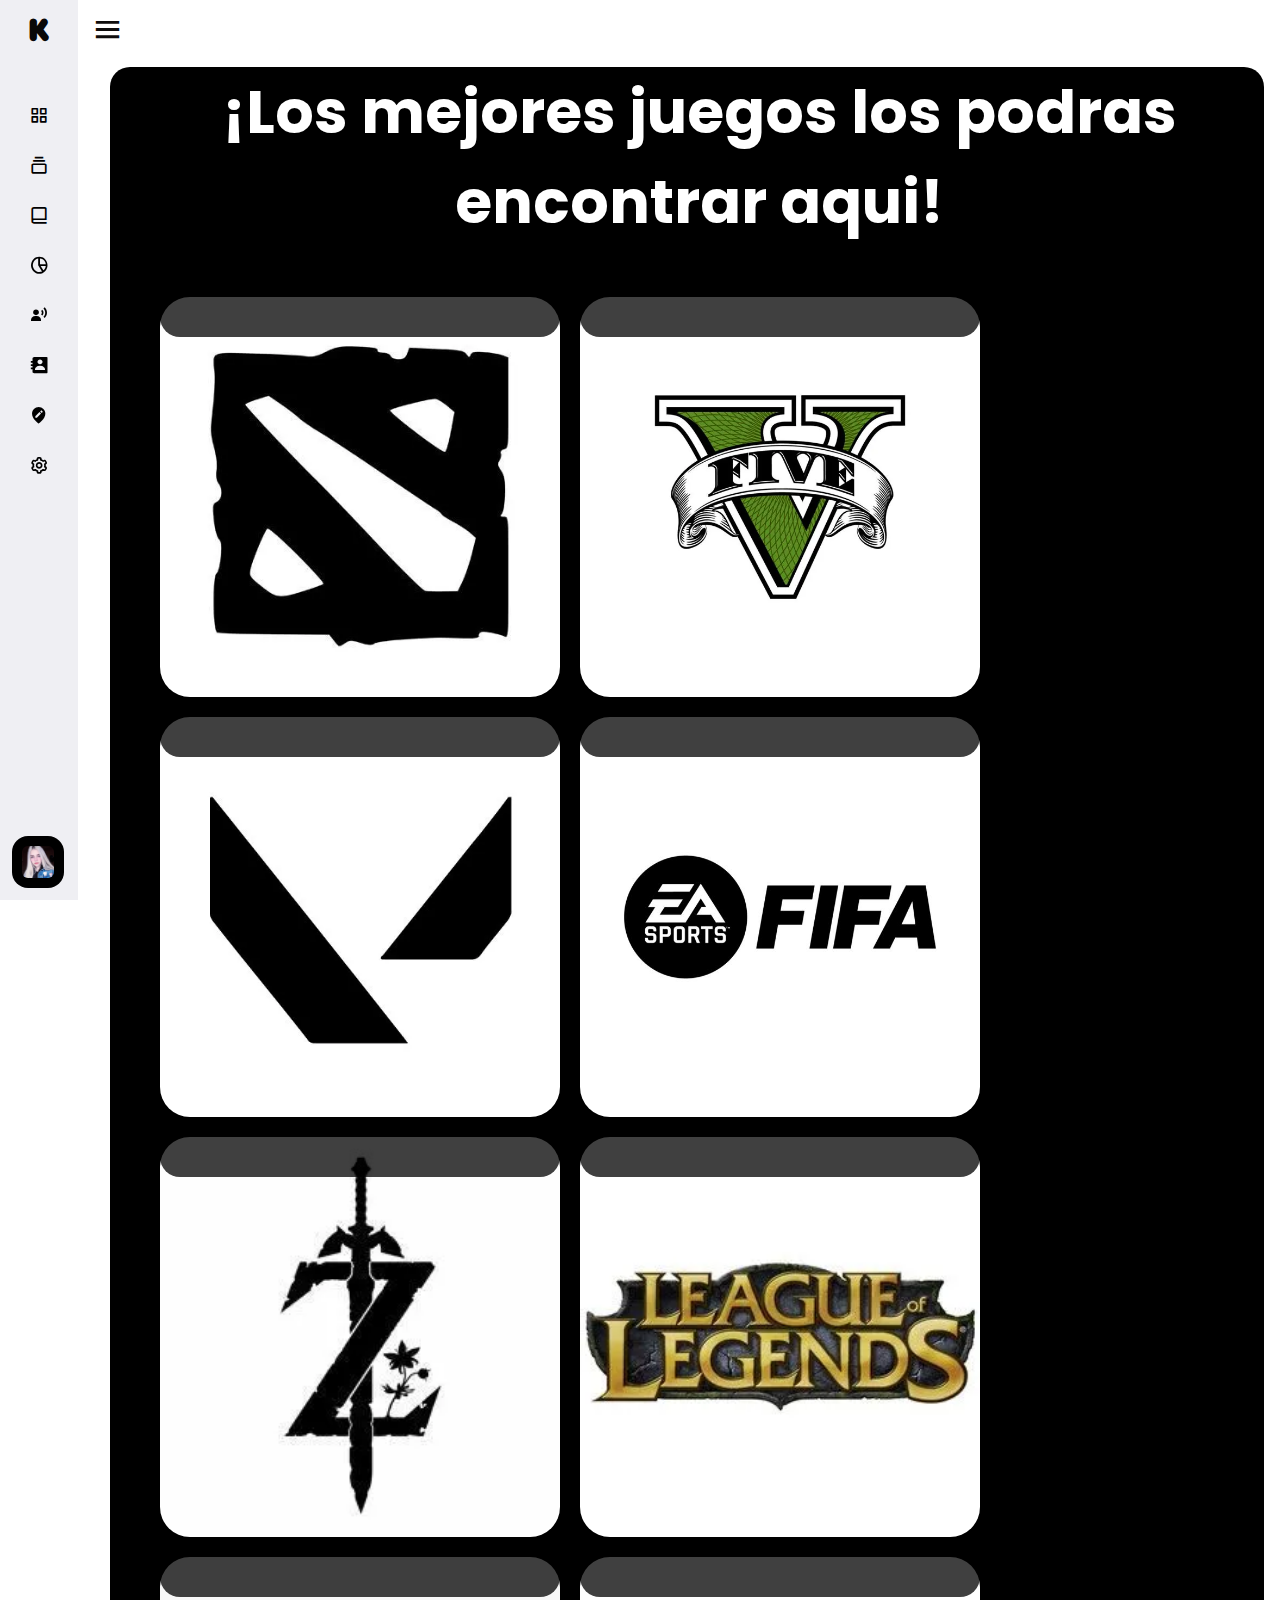
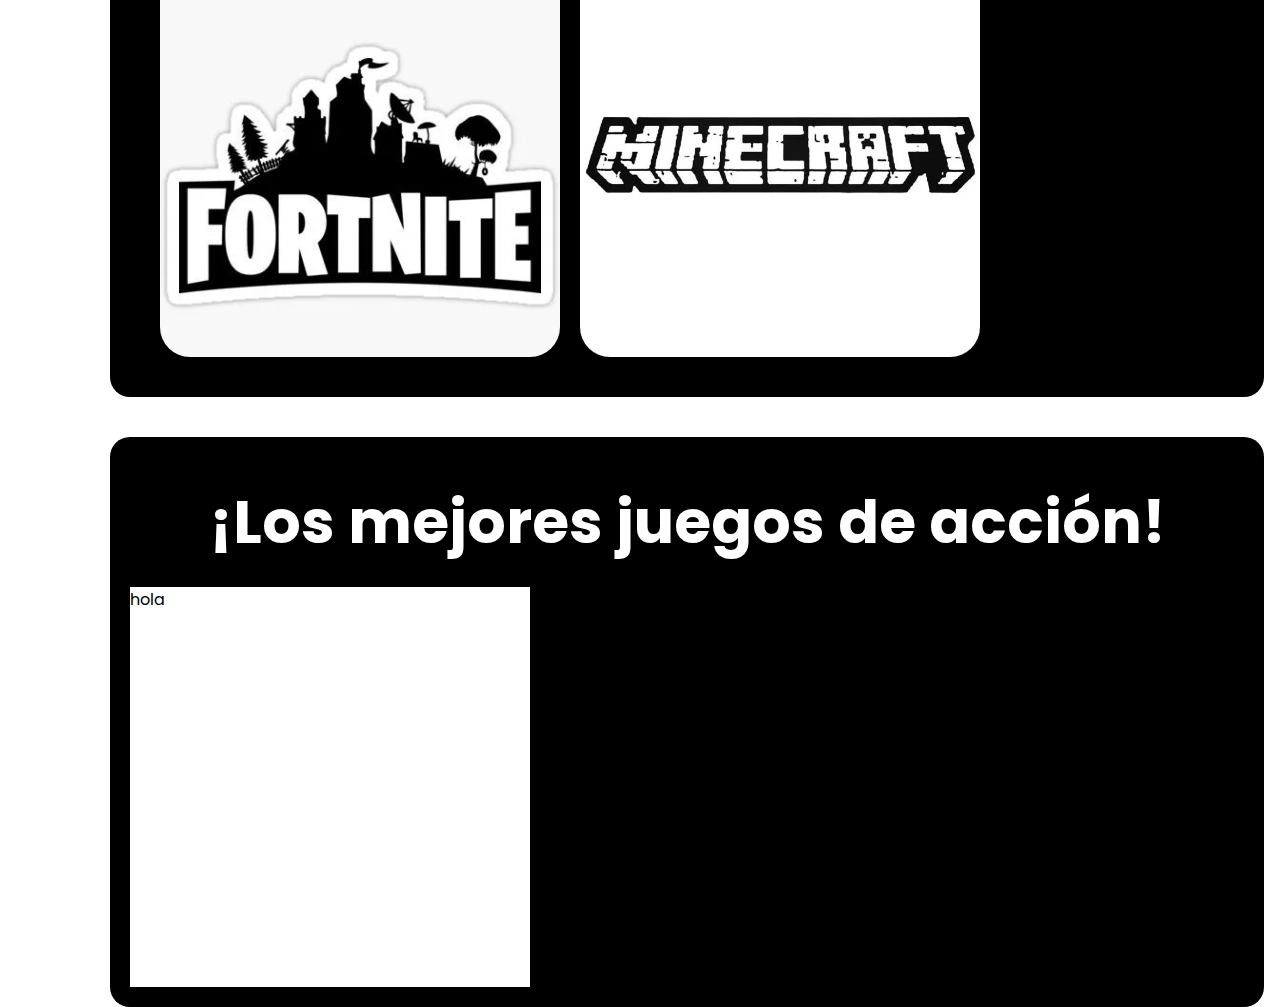
==== Menú y Submenús desplegable de la barra lateral  Kenyo León/index.html @ 96374196 "nose" ====
<html>
  <head>
    <meta charset="UTF-8">
    <title> Menú desplegable de la barra lateral | Kenyo León </title>
    <link rel="stylesheet" href="style.css">
    <!-- Link -->
    <link href='https://unpkg.com/boxicons@2.1.1/css/boxicons.min.css'
    rel='stylesheet'>
   </head>
<body>
  <div class="sidebar close">
    <div class="logo-details">
      <i class='bx bxl-kickstarter bx-tada' style='color:#080808'></i>
      <span class="logo_name"style='color:#080808'>Sistemas</span>
    </div>
    <ul class="nav-links">
      <li>
        <a href="#">
          <i class='bx bx-grid-alt' ></i>
          <span class="link_name">Panel</span>
        </a>
        <ul class="sub-menu blank">
          <li><a class="link_name" href="#">Panel</a></li>
        </ul>
      </li>
      <li>
        <div class="iocn-link">
          <a href="#">
            <i class='bx bx-collection' ></i>
            <span class="link_name">Categoría</span>
          </a>
          <i class='bx bxs-chevron-down arrow' ></i>
        </div>
        <ul class="sub-menu">
          <li><a class="link_name" href="#">Categoría</a></li>
          <li><a href="#">Sub Menú 1</a></li>
        </ul>
      </li>
      <li>
        <div class="iocn-link">
          <a href="#">
            <i class='bx bx-book-alt' ></i>
            <span class="link_name">Productos</span>
          </a>
          <i class='bx bxs-chevron-down arrow' ></i>
        </div>
        <ul class="sub-menu">
          <li><a class="link_name" href="#">Productos</a></li>
          <li><a href="#">Sub Menú 1</a></li>
          <li><a href="#">Sub Menú 2</a></li>
        </ul>
      </li>
      <li>
        <a href="#">
          <i class='bx bx-pie-chart-alt-2' ></i>
          <span class="link_name">Reportes</span>
        </a>
        <ul class="sub-menu blank">
          <li><a class="link_name" href="#">Reportes</a></li>
        </ul>
      </li>
      <li>
        <div class="iocn-link">
          <a href="#">
            <i class='bx bxs-user-voice'></i>
            <span class="link_name">Clientes</span>
          </a>
          <i class='bx bxs-chevron-down arrow' ></i>
        </div>
        <ul class="sub-menu">
          <li><a class="link_name" href="#">Clientes</a></li>
          <li><a href="#">Sub Menú 1</a></li>
          <li><a href="#">Sub Menú 2</a></li>
          <li><a href="#">Sub Menú 3</a></li>
        </ul>
      </li>
      <li>
        <a href="#">
          <i class='bx bxs-contact' ></i>
          <span class="link_name">Contactos</span>
        </a>
        <ul class="sub-menu blank">
          <li><a class="link_name" href="#">Contactos</a></li>
        </ul>
      </li>
      <li>
        <a href="#">
          <i class='bx bxs-edit-location'></i>
          <span class="link_name">Sedes</span>
        </a>
        <ul class="sub-menu blank">
          <li><a class="link_name" href="#">Sedes</a></li>
        </ul>
      </li>
      <li>
        <a href="#">
          <i class='bx bx-cog' ></i>
          <span class="link_name">Configuración</span>
        </a>
        <ul class="sub-menu blank">
          <li><a class="link_name" href="#">Configuración</a></li>
        </ul>
      </li>
      <li>
    <div class="profile-details">
      <div class="profile-content">
        <img src="image/profile.jpg" alt="profileImg">
      </div>
      <div class="name-job">
        <div class="profile_name">Administrador</div>
        <div class="job">Web Desginer</div>
      </div>
      <i class='bx bx-log-out' ></i>
    </div>
  </li>
</ul>
  </div>
  <section class="home-section">
    <div class="home-content">
      <i class='bx bx-menu' ></i>
      <!-- <span class="text">Barra lateral desplegable</span> -->
    </div>
    <div style="height: auto; width: 98%; background-color: #000; margin: 20px; border-radius: 20px;">
      <h2 style="color: white; font-size: 60px; display: flex; justify-content: center;margin: 0px; flex-wrap: wrap; text-align: center; margin-left: 25px;">¡Los mejores juegos los podras encontrar aqui!</h2>

      <section class="cartas">
        <div class="container-cartas">
          <div class="carta" style="margin: 20px;padding: 20px; color: aqua; border-radius: 30px; width: 400px; height: 400px; background-image: url(image/dota\ 2.webp); background-repeat: no-repeat; background-size: cover;">
          </div>
          <div class="texto">
            <h4 style="display: flex; justify-content: center; font-size: 40px; margin-top: 20px;">Dota</h4>
  
            <p style="color: white; font-size: 15px;">es un juego multijugador en línea donde dos equipos compiten para destruir la base del otro. Cada jugador elige un héroe con habilidades únicas, trabajando en equipo para ganar oro, experiencia y objetivos. La estrategia y la coordinación son clave en este juego de alta complejidad, que cuenta con una activa escena profesional a nivel mundial.</p>
  
            <button id="boton-juego" style="display: flex; background-color: blue; padding: 20px; height: 50px; width: 100px; border: none; margin: 50px 0 0 0; color: white; justify-content: center; align-items: center;">ver mas</button>
            
          </div>
        </div>

        <div class="container-cartas">
          <div class="carta" style="margin: 20px;padding: 20px; color: aqua; border-radius: 30px; width: 400px; height: 400px; background-image: url(image/Descargar\ gta\ v\ logo\ transparente\ png.webp); background-repeat: no-repeat; background-size: cover;">
          </div>
          <div class="texto">
            <h4 style="display: flex; justify-content: center; font-size: 40px; margin-top: 20px;">GTA V</h4>
  
            <p style="color: white; font-size: 15px;">videojuego de acción y mundo abierto ambientado en la ficticia ciudad de Los Santos. Los jugadores asumen el papel de tres criminales que colaboran en misiones delictivas. Con una rica historia, un extenso mundo abierto lleno de misiones, vehículos y actividades, el juego ofrece una experiencia inmersiva y variada.</p>
  
            <button id="boton-juego" style="display: flex; background-color: blue; padding: 20px; height: 50px; width: 100px; border: none; margin: 50px 0 0 0; color: white; justify-content: center; align-items: center;">ver mas</button>
            
          </div>
        </div>

        <div class="container-cartas">
          <div class="carta" style="margin: 20px;padding: 20px; color: aqua; border-radius: 30px; width: 400px; height: 400px; background-image: url(image/Valorant\ jogos\ riot\ jogar\ logo\ -\ Ícones\ Social\ media\ e\ Logos.webp); background-repeat: no-repeat; background-size: cover;">
          </div>
          <div class="texto">
            <h4 style="display: flex; justify-content: center; font-size: 40px; margin-top: 20px;">Valorant</h4>
  
            <p style="color: white; font-size: 15px;">juego de disparos táctico en primera persona desarrollado por Riot Games. En él, dos equipos de cinco jugadores compiten en rondas para completar objetivos como plantar o desactivar bombas. Cada jugador elige un agente con habilidades únicas que influyen en el juego. Destacando por su enfoque estratégico, donde la precisión y cooperación son esenciales.</p>
  
            <button id="boton-juego" style="display: flex; background-color: blue; padding: 20px; height: 50px; width: 100px; border: none; margin: 50px 0 0 0; color: white; justify-content: center; align-items: center;">ver mas</button>
            
          </div>
        </div>

        <div class="container-cartas">
          <div class="carta" style="margin: 20px;padding: 20px; color: aqua; border-radius: 30px; width: 400px; height: 400px; background-image: url(image/EA\ SPORTS\ FIFA\ logo\ vector\ in\ _EPS\,\ .SVG\ free\ download\ -\ Brandlogos.net); background-repeat: no-repeat; background-size: cover;">
          </div>
          <div class="texto">
            <h4 style="display: flex; justify-content: center; font-size: 40px; margin-top: 20px;">Fifa</h4>
  
            <p style="color: white; font-size: 15px;">serie de videojuegos de simulación de fútbol desarrollada por EA Sports. Permite a los jugadores experimentar partidos de fútbol realistas, controlando equipos y jugadores de todo el mundo. La franquicia incluye modos de juego que van desde partidas amistosas hasta carreras de gestión de equipos.</p>
  
            <button id="boton-juego" style="display: flex; background-color: blue; padding: 20px; height: 50px; width: 100px; border: none; margin: 50px 0 0 0; color: white; justify-content: center; align-items: center;">ver mas</button>
            
          </div>
        </div>

        <div class="container-cartas">
          <div class="carta" style="margin: 20px;padding: 20px; color: aqua; border-radius: 30px; width: 400px; height: 400px; background-image: url(image/descarga.webp); background-repeat: no-repeat; background-size: cover;">
          </div>
          <div class="texto">
            <h4 style="display: flex; justify-content: center; font-size: 40px; margin-top: 20px;">The Legends Of Zelda</h4>
  
            <p style="color: white; font-size: 15px;"> La serie de videojuegos de aventuras de Nintendo, "The Legend of Zelda", protagonizada por Link, sigue sus misiones para rescatar a la Princesa Zelda y derrotar a Ganon. Se centra en la exploración de mundos fantásticos, resolución de acertijos y obtención de poderes mágicos en mazmorras. Destaca por narrativas envolventes.</p>
  
            <button id="boton-juego" style="display: flex; background-color: blue; padding: 20px; height: 50px; width: 100px; border: none; margin: 3px 0 0 0; color: white; justify-content: center; align-items: center;">ver mas</button>
            
          </div>
        </div>
        <div class="container-cartas">
          <div class="carta" style="margin: 20px;padding: 20px; color: aqua; border-radius: 30px; width: 400px; height: 400px; background-image: url(image/League\ of\ Legends\ Logo\ [LoL\ _\ 04]\ -\ PNG\ Logo\ Vector\ Downloads\ \(SVG\,\ EPS\).webp); background-repeat: no-repeat; background-size: cover;">
          </div>
          <div class="texto">
            <h4 style="display: flex; justify-content: center; font-size: 40px; margin-top: 20px;">League OF Legends</h4>
  
            <p style="color: white; font-size: 15px;">  MOBA donde dos equipos de cinco jugadores compiten para destruir el nexo enemigo. Cada jugador selecciona un campeón con habilidades únicas, colaborando para alcanzar objetivos estratégicos. Destacando por su enfoque estratégico, diversidad de campeones y comunidad activa.</p>
  
            <button id="boton-juego" style="display: flex; background-color: blue; padding: 20px; height: 50px; width: 100px; border: none; margin: 20px 0 0 0; color: white; justify-content: center; align-items: center;">ver mas</button>
            
          </div>
        </div>
        <div class="container-cartas">
          <div class="carta" style="margin: 20px;padding: 20px; color: aqua; border-radius: 30px; width: 400px; height: 400px; background-image: url(image/_stickers\ Gifts\ &\ Merchandise\ for\ Sale.webp); background-repeat: no-repeat; background-size: cover;">
          </div>
          <div class="texto">
            <h4 style="display: flex; justify-content: center; font-size: 40px; margin-top: 20px;">Fornite</h4>
  
            <p style="color: white; font-size: 15px;">juego en línea conocido por su modo "Battle Royale", donde 100 jugadores compiten para ser el último en pie en un mapa que se reduce con el tiempo. Los jugadores recolectan recursos, construyen estructuras y participan en combates intensos. Además del "Battle Royale", el juego ofrece otros modos y una estética única. Destaca por eventos en vivo, colaboraciones con celebridades y su popularidad intergeneracional.</p>
  
            <button id="boton-juego" style="display: flex; background-color: blue; padding: 20px; height: 50px; width: 100px; border: none; margin: 15px 0 0 0; color: white; justify-content: center; align-items: center;">ver mas</button>
            
          </div>
        </div>
        <div class="container-cartas">
          <div class="carta" style="margin: 20px;padding: 20px; color: aqua; border-radius: 30px; width: 400px; height: 400px; background-image: url(image/Mercari_\ Your\ Marketplace.webp); background-repeat: no-repeat; background-size: cover;">
          </div>
          <div class="texto">
            <h4 style="display: flex; justify-content: center; font-size: 40px; margin-top: 20px;">Minecraft</h4>
  
            <p style="color: white; font-size: 15px;">juego de construcción y exploración en un mundo pixelado, donde los jugadores recolectan recursos y construyen estructuras usando bloques. Ofrece libertad creativa y ha ganado popularidad mundial.</p>
  
            <button id="boton-juego" style="display: flex; background-color: blue; padding: 20px; height: 50px; width: 100px; border: none; margin: 50px 0 0 0; color: white; justify-content: center; align-items: center;">ver mas</button>
            
          </div>
        </div>
      </section>

    </div>
    <div class="categoria-juegos" style="height: auto; width: 98%; background-color: #000; margin: 20px; border-radius: 20px; padding: 20px;">
      <h2 style="color: white; font-size: 60px; display: flex; justify-content: center;margin: 20px; flex-wrap: wrap;">¡Los mejores juegos de acción!</h2> 
      <div class="accion" style="width: 400px; height: 400px; background-color: white;">
        <p>hola</p>
      </div>
    </div>
  </section>  
  <script src="script.js"></script>
</body>
</html>
---- Menú y Submenús desplegable de la barra lateral  Kenyo León/style.css ----
@import url('https://fonts.googleapis.com/css2?family=Poppins:ital,wght@0,100;0,200;0,300;0,400;0,500;0,600;0,700;0,800;0,900;1,100;1,200;1,300;1,400;1,500;1,600;1,700;1,800;1,900&display=swap');

*{
  margin: 0;
  padding: 0;
  box-sizing: border-box;
  font-family: 'Poppins', sans-serif;
}

/* body{
  overflow: hidden;
} */

.sidebar{
  position: fixed;
  top: 0;
  left: 0;
  height: 100%;
  width: 260px;
  background: #efeff3;
  z-index: 100;
  transition: all 0.5s ease;
}

.sidebar.close{
  width: 78px;
}

.sidebar .logo-details{
  height: 60px;
  width: 100%;
  display: flex;
  align-items: center;
}

.sidebar .logo-details i{
  font-size: 30px;
  color: #fff;
  height: 50px;
  min-width: 78px;
  text-align: center;
  line-height: 50px;
}

.sidebar .logo-details .logo_name{
  font-size: 22px;
  color: #f1eded;
  font-weight: 600;
  transition: 0.3s ease;
  transition-delay: 0.1s;
}

.sidebar.close .logo-details .logo_name{
  transition-delay: 0s;
  opacity: 0;
  pointer-events: none;
}

.sidebar .nav-links{
  height: 100%;
  padding: 30px 0 150px 0;
  overflow: auto;
}

.sidebar.close .nav-links{
  overflow: visible;
}

.sidebar .nav-links::-webkit-scrollbar{
  display: none;
}

.sidebar .nav-links li{
  position: relative;
  list-style: none;
  transition: all 0.4s ease;
}

.sidebar .nav-links li:hover{
  background: #a5a1a1;
}

.sidebar .nav-links li .iocn-link{
  display: flex;
  align-items: center;
  justify-content: space-between;
}

.sidebar.close .nav-links li .iocn-link{
  display: block
}

.sidebar .nav-links li i{
  height: 50px;
  min-width: 78px;
  text-align: center;
  line-height: 50px;
  color: #000000;
  font-size: 20px;
  cursor: pointer;
  transition: all 0.3s ease;
}

.sidebar .nav-links li.showMenu i.arrow{
  transform: rotate(-180deg);
}

.sidebar.close .nav-links i.arrow{
  display: none;
}

.sidebar .nav-links li a{
  display: flex;
  align-items: center;
  text-decoration: none;
}

.sidebar .nav-links li a .link_name{
  font-size: 18px;
  font-weight: 400;
  color: #000000;
  transition: all 0.4s ease;
}

.sidebar.close .nav-links li a .link_name{
  opacity: 0;
  pointer-events: none;
}

.sidebar .nav-links li .sub-menu{
  padding: 6px 6px 14px 80px;
  margin-top: -10px;
  background: #a5a1a1;
  display: none;
}

.sidebar .nav-links li.showMenu .sub-menu{
  display: block;
}

.sidebar .nav-links li .sub-menu a{
  color: #ffffff;
  font-size: 16px;
  padding: 6px 0;
  white-space: nowrap;
  transition: all 0.2s ease;
}

.sidebar .nav-links li .sub-menu a:hover{
  opacity: 8;
  color: rgb(0, 0, 0);
}

.sidebar.close .nav-links li .sub-menu{
  position: absolute;
  left: 100%;
  top: -10px;
  margin-top: 0;
  padding: 10px 20px;
  border-radius: 0 6px 6px 0;
  opacity: 0;
  display: block;
  pointer-events: none;
  transition: 0s;
}

.sidebar.close .nav-links li:hover .sub-menu{
  top: 0;
  opacity: 1;
  pointer-events: auto;
  transition: all 0.4s ease;
}

.sidebar .nav-links li .sub-menu .link_name{
  display: none;
}

.sidebar.close .nav-links li .sub-menu .link_name{
  font-size: 18px;
  opacity: 1;
  display: block;
}

.sidebar .nav-links li .sub-menu.blank{
  opacity: 1;
  pointer-events: auto;
  padding: 3px 20px 6px 16px;
  opacity: 0;
  pointer-events: none;
}

.sidebar .nav-links li:hover .sub-menu.blank{
  top: 50%;
  transform: translateY(-50%);
}

.sidebar .profile-details{
  position: fixed;
  bottom: 0;
  width: 260px;
  display: flex;
  align-items: center;
  justify-content: space-between;
  background: #020202;
  padding: 12px 0;
  transition: all 0.5s ease;
}

.sidebar.close .profile-details{
  background: none;
}

.sidebar.close .profile-details{
  width: 78px;
}

.sidebar .profile-details .profile-content{
  display: flex;
  align-items: center;
}

.sidebar .profile-details img{
  height: 52px;
  width: 52px;
  object-fit: cover;
  border-radius: 16px;
  margin: 0 14px 0 12px;
  background: #000000;
  transition: all 0.5s ease;
}

.sidebar.close .profile-details img{
  padding: 10px;
}

.sidebar .profile-details .profile_name,
.sidebar .profile-details .job{
  color: #faf8f8;
  font-size: 18px;
  font-weight: 500;
  white-space: nowrap;
}

.sidebar.close .profile-details i,
.sidebar.close .profile-details .profile_name,
.sidebar.close .profile-details .job{
  display: none;
}

.sidebar .profile-details .job{
  font-size: 12px;
}

.home-section{
  position: relative;
  background: #fff;
  height: 100%;
  left: 260px;
  width: calc(100% - 260px);
  transition: all 0.5s ease;
  padding: 12px;
  display: flex;
  flex-direction: column;
}

.sidebar.close ~ .home-section{
  left: 78px;
  width: calc(100% - 78px);
}

.home-content{
  display: flex;
  align-items: center;
  flex-wrap: wrap;
}

.home-section .home-content .bx-menu,
.home-section .home-content .text{
  color: #0e0d0d;
  font-size: 35px;
}

.home-section .home-content .bx-menu{
  cursor: pointer;
  margin-right: 10px;
}

.home-section .home-content .text{
  font-size: 26px;
  font-weight: 600;
}

.cartas{
  display: flex;
  flex-wrap: wrap;
  padding: 20px;
  padding-bottom: 50px;
}

.container-cartas{
  width: 400px;
  height: 400px;
  position: relative;
  margin: 10px;
}

.carta{
  display: block;
  width: 400px;
  height: 400px;
}

.texto{
  position: absolute;
  bottom: 0;
  left: 0;
  right: 0;
  top: 0;
  background-color: rgb(0, 0, 0, 0.75);
  overflow: hidden;
  width: 100%;
  height: 0;
  transition: .5s ease;
  margin: 0 0 0  20px;
  color: aqua; 
  border-radius: 30px;
  padding: 20px;
  margin: 20px;
}

.texto p{
  font-size: 10px;
}

.container-cartas:hover .texto{
  height: 100%;
}

.carta:hover .texto{
  filter: blur(2px);
  opacity: 1;
}


@media screen and (max-width: 400px){
  .sidebar{
    width: 240px;
  }
  .sidebar.close{
    width: 78px;
  }
  .sidebar .profile-details{
    width: 240px;
  }
  .sidebar.close .profile-details{
    background: none;
  }
  .sidebar.close .profile-details{
    width: 78px;
  }
  .home-section{
    left: 240px;
    width: calc(100% - 240px);
  }
  .sidebar.close ~ .home-section{
    left: 78px;
    width: calc(100% - 78px);
  }
}
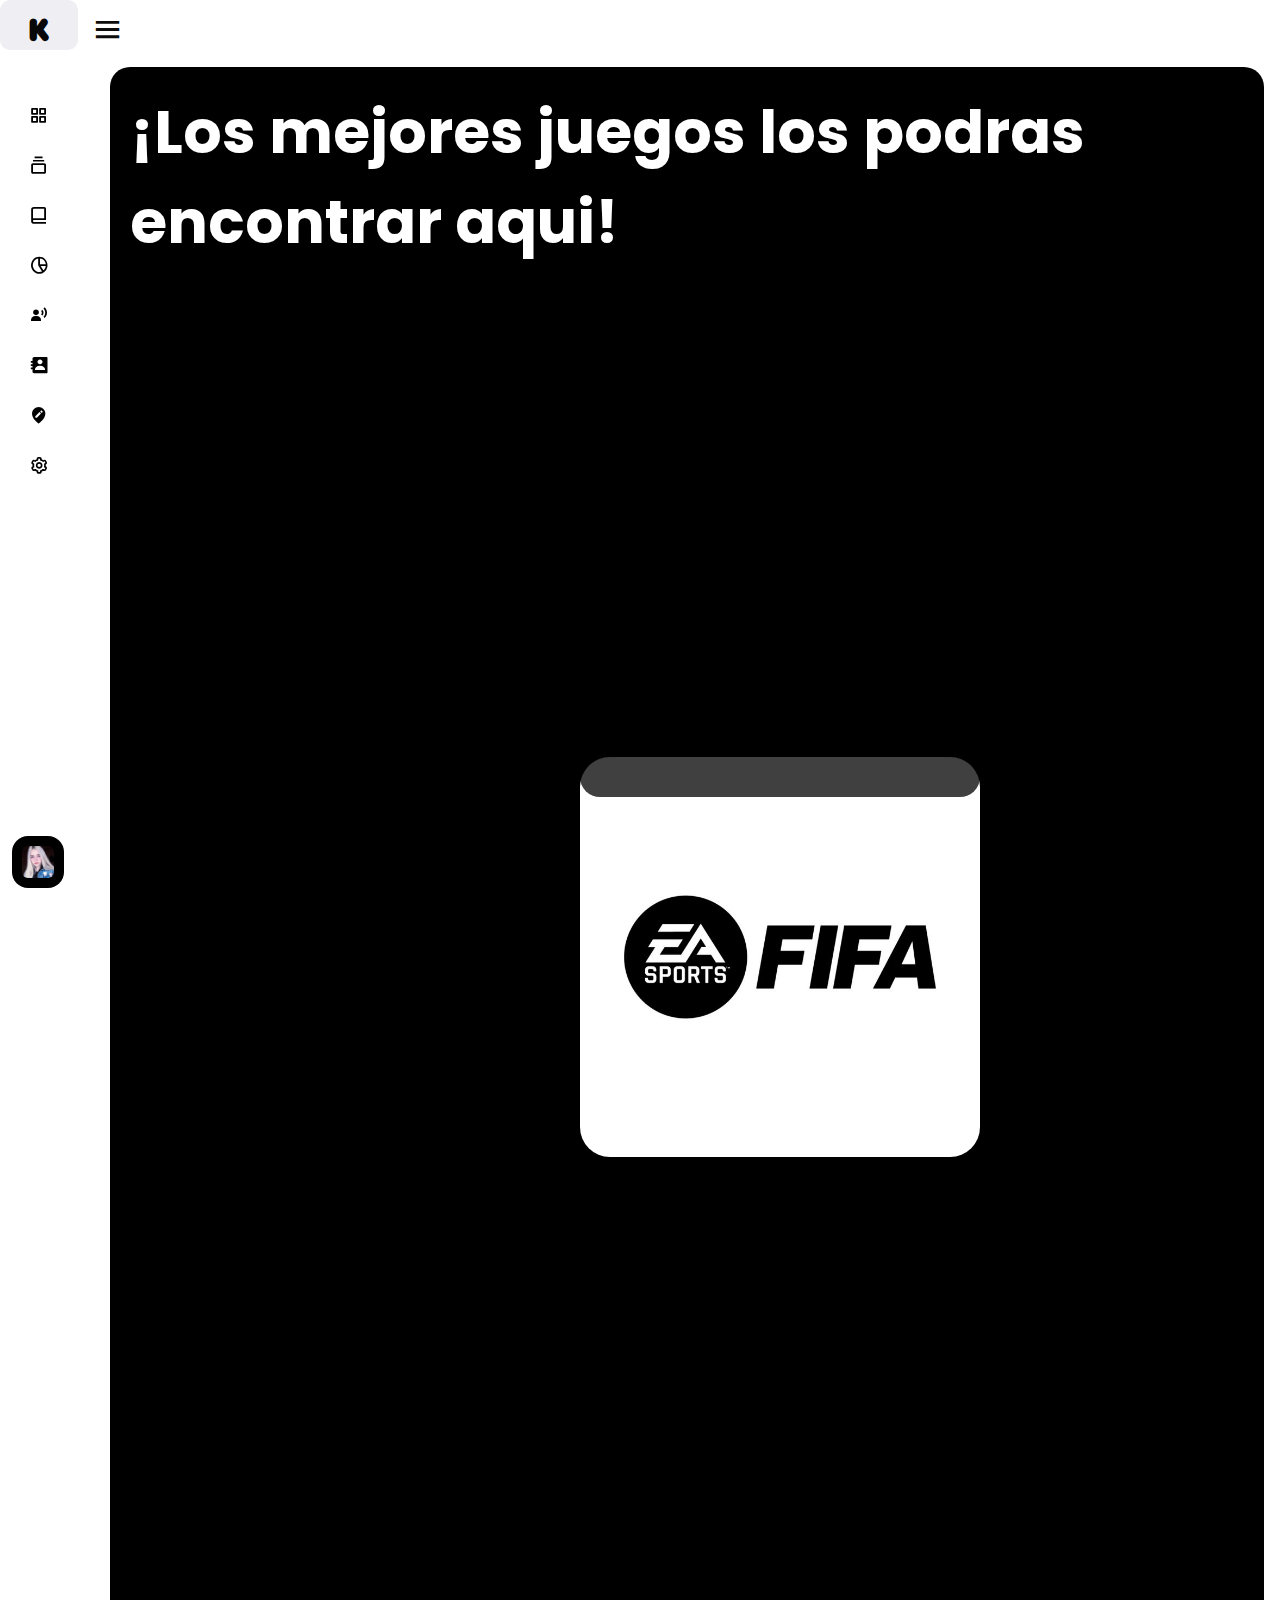
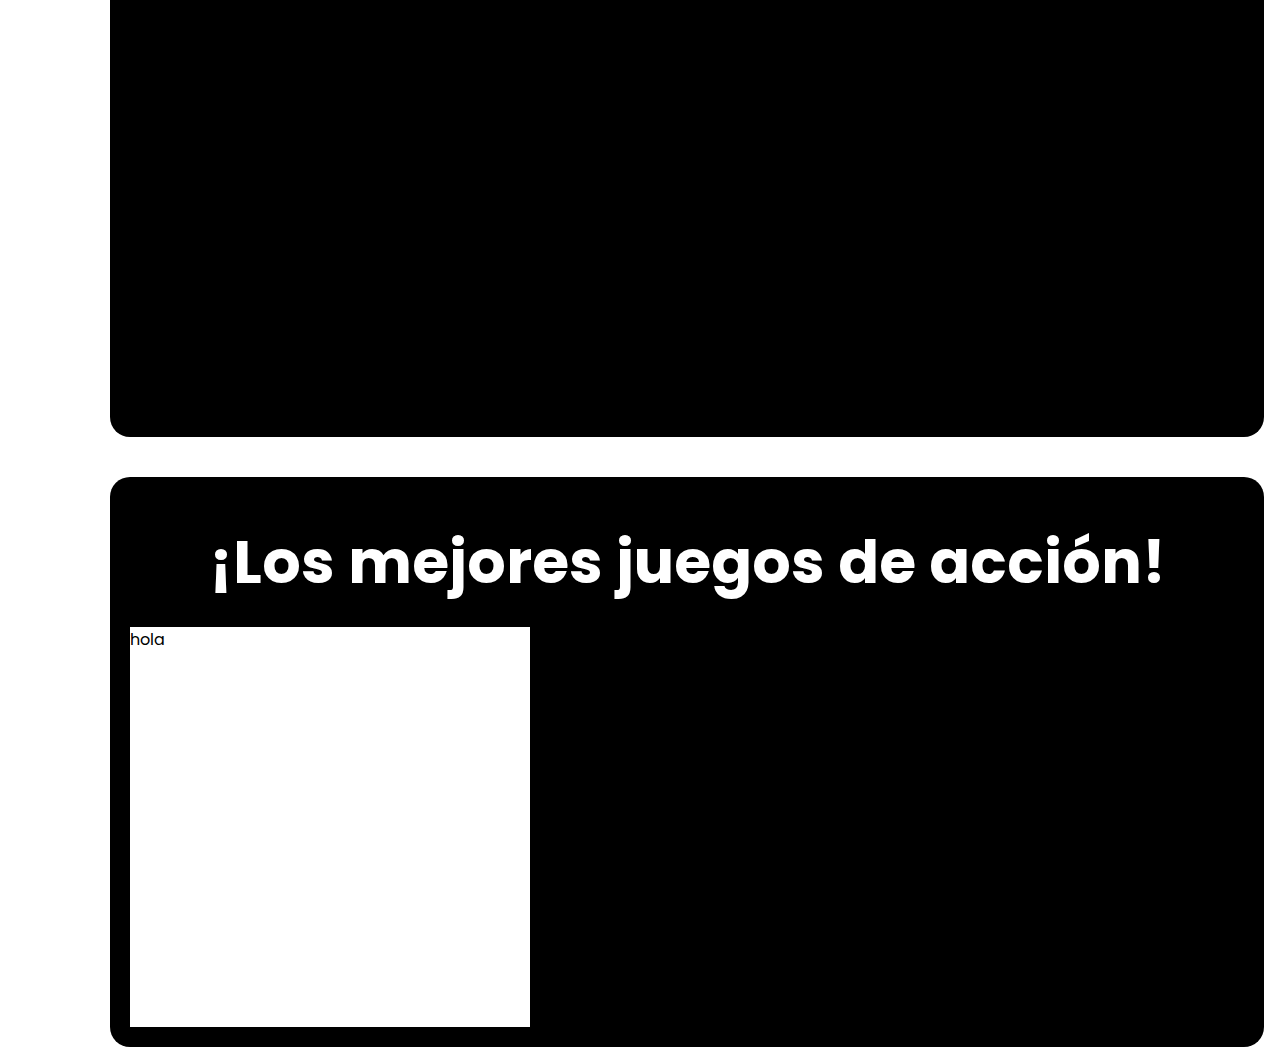
==== commit 0c4d840b: "vea" ====
--- a/Menú y Submenús desplegable de la barra lateral  Kenyo León/index.html
+++ b/Menú y Submenús desplegable de la barra lateral  Kenyo León/index.html
@@ -1,7 +1,7 @@
 <html>
   <head>
     <meta charset="UTF-8">
-    <title> Menú desplegable de la barra lateral | Kenyo León </title>
+    <title> GameLand</title>
     <link rel="stylesheet" href="style.css">
     <!-- Link -->
     <link href='https://unpkg.com/boxicons@2.1.1/css/boxicons.min.css'
@@ -121,107 +121,292 @@
       <!-- <span class="text">Barra lateral desplegable</span> -->
     </div>
     <div style="height: auto; width: 98%; background-color: #000; margin: 20px; border-radius: 20px;">
-      <h2 style="color: white; font-size: 60px; display: flex; justify-content: center;margin: 0px; flex-wrap: wrap; text-align: center; margin-left: 25px;">¡Los mejores juegos los podras encontrar aqui!</h2>
+      <h2 style="color: white; font-size: 60px; display: flex; justify-content: center;margin: 20px; flex-wrap: wrap;">¡Los mejores juegos los podras encontrar aqui!</h2>
+
 
       <section class="cartas">
         <div class="container-cartas">
-          <div class="carta" style="margin: 20px;padding: 20px; color: aqua; border-radius: 30px; width: 400px; height: 400px; background-image: url(image/dota\ 2.webp); background-repeat: no-repeat; background-size: cover;">
+          <div class="carta" style="margin: 20px;padding: 20px; color: aqua; border-radius: 30px; width: 400px; height: 400px; background-image: url(../dota\ 2.jpeg); background-repeat: no-repeat; background-size: cover;">
           </div>
           <div class="texto">
             <h4 style="display: flex; justify-content: center; font-size: 40px; margin-top: 20px;">Dota</h4>
   
             <p style="color: white; font-size: 15px;">es un juego multijugador en línea donde dos equipos compiten para destruir la base del otro. Cada jugador elige un héroe con habilidades únicas, trabajando en equipo para ganar oro, experiencia y objetivos. La estrategia y la coordinación son clave en este juego de alta complejidad, que cuenta con una activa escena profesional a nivel mundial.</p>
   
-            <button id="boton-juego" style="display: flex; background-color: blue; padding: 20px; height: 50px; width: 100px; border: none; margin: 50px 0 0 0; color: white; justify-content: center; align-items: center;">ver mas</button>
-            
-          </div>
-        </div>
-
-        <div class="container-cartas">
-          <div class="carta" style="margin: 20px;padding: 20px; color: aqua; border-radius: 30px; width: 400px; height: 400px; background-image: url(image/Descargar\ gta\ v\ logo\ transparente\ png.webp); background-repeat: no-repeat; background-size: cover;">
+            <button id="boton-juego" style="display: flex; background-color: #5F6F52; padding: 20px; height: 50px; width: 100px; border: none; margin: 50px 0 0 0; color: white; justify-content: center; align-items: center;">ver mas</button>
+
+            
+          </div>
+        </div>
+
+        <div class="container-cartas">
+          <div class="carta" style="margin: 20px;padding: 20px; color: aqua; border-radius: 30px; width: 400px; height: 400px; background-image: url(../Descargar\ gta\ v\ logo\ transparente\ png.jpeg); background-repeat: no-repeat; background-size: cover;">
           </div>
           <div class="texto">
             <h4 style="display: flex; justify-content: center; font-size: 40px; margin-top: 20px;">GTA V</h4>
   
             <p style="color: white; font-size: 15px;">videojuego de acción y mundo abierto ambientado en la ficticia ciudad de Los Santos. Los jugadores asumen el papel de tres criminales que colaboran en misiones delictivas. Con una rica historia, un extenso mundo abierto lleno de misiones, vehículos y actividades, el juego ofrece una experiencia inmersiva y variada.</p>
   
-            <button id="boton-juego" style="display: flex; background-color: blue; padding: 20px; height: 50px; width: 100px; border: none; margin: 50px 0 0 0; color: white; justify-content: center; align-items: center;">ver mas</button>
-            
-          </div>
-        </div>
-
-        <div class="container-cartas">
-          <div class="carta" style="margin: 20px;padding: 20px; color: aqua; border-radius: 30px; width: 400px; height: 400px; background-image: url(image/Valorant\ jogos\ riot\ jogar\ logo\ -\ Ícones\ Social\ media\ e\ Logos.webp); background-repeat: no-repeat; background-size: cover;">
+            <button id="boton-juego2" style="display: flex; background-color: 5F6F52; padding: 20px; height: 50px; width: 100px; border: none; margin: 50px 0 0 0; color: white; justify-content: center; align-items: center;">ver mas</button>
+            
+          </div>
+        </div>
+
+        <div class="container-cartas">
+          <div class="carta" style="margin: 20px;padding: 20px; color: aqua; border-radius: 30px; width: 400px; height: 400px; background-image: url(../Valorant\ jogos\ riot\ jogar\ logo\ -\ Ícones\ Social\ media\ e\ Logos.jpeg); background-repeat: no-repeat; background-size: cover;">
           </div>
           <div class="texto">
             <h4 style="display: flex; justify-content: center; font-size: 40px; margin-top: 20px;">Valorant</h4>
   
             <p style="color: white; font-size: 15px;">juego de disparos táctico en primera persona desarrollado por Riot Games. En él, dos equipos de cinco jugadores compiten en rondas para completar objetivos como plantar o desactivar bombas. Cada jugador elige un agente con habilidades únicas que influyen en el juego. Destacando por su enfoque estratégico, donde la precisión y cooperación son esenciales.</p>
   
-            <button id="boton-juego" style="display: flex; background-color: blue; padding: 20px; height: 50px; width: 100px; border: none; margin: 50px 0 0 0; color: white; justify-content: center; align-items: center;">ver mas</button>
-            
-          </div>
-        </div>
-
-        <div class="container-cartas">
-          <div class="carta" style="margin: 20px;padding: 20px; color: aqua; border-radius: 30px; width: 400px; height: 400px; background-image: url(image/EA\ SPORTS\ FIFA\ logo\ vector\ in\ _EPS\,\ .SVG\ free\ download\ -\ Brandlogos.net); background-repeat: no-repeat; background-size: cover;">
+            <button id="boton-juego3" style="display: flex; background-color: #5F6F52; padding: 20px; height: 50px; width: 100px; border: none; margin: 50px 0 0 0; color: white; justify-content: center; align-items: center;">ver mas</button>
+            
+          </div>
+        </div>
+
+        <div class="container-cartas">
+          <div class="carta" style="margin: 20px;padding: 20px; color: aqua; border-radius: 30px; width: 400px; height: 400px; background-image: url(../EA\ SPORTS\ FIFA\ logo\ vector\ in\ _EPS\,\ .SVG\ free\ download\ -\ Brandlogos.net); background-repeat: no-repeat; background-size: cover;">
           </div>
           <div class="texto">
             <h4 style="display: flex; justify-content: center; font-size: 40px; margin-top: 20px;">Fifa</h4>
   
             <p style="color: white; font-size: 15px;">serie de videojuegos de simulación de fútbol desarrollada por EA Sports. Permite a los jugadores experimentar partidos de fútbol realistas, controlando equipos y jugadores de todo el mundo. La franquicia incluye modos de juego que van desde partidas amistosas hasta carreras de gestión de equipos.</p>
   
-            <button id="boton-juego" style="display: flex; background-color: blue; padding: 20px; height: 50px; width: 100px; border: none; margin: 50px 0 0 0; color: white; justify-content: center; align-items: center;">ver mas</button>
-            
-          </div>
-        </div>
-
-        <div class="container-cartas">
-          <div class="carta" style="margin: 20px;padding: 20px; color: aqua; border-radius: 30px; width: 400px; height: 400px; background-image: url(image/descarga.webp); background-repeat: no-repeat; background-size: cover;">
+            <button id="boton-juego4" style="display: flex; background-color: #5F6F52; padding: 20px; height: 50px; width: 100px; border: none; margin: 50px 0 0 0; color: white; justify-content: center; align-items: center;">ver mas</button>
+            
+          </div>
+        </div>
+
+        <div class="container-cartas">
+          <div class="carta" style="margin: 20px;padding: 20px; color: aqua; border-radius: 30px; width: 400px; height: 400px; background-image: url(../descarga.jpeg); background-repeat: no-repeat; background-size: cover;">
           </div>
           <div class="texto">
             <h4 style="display: flex; justify-content: center; font-size: 40px; margin-top: 20px;">The Legends Of Zelda</h4>
   
             <p style="color: white; font-size: 15px;"> La serie de videojuegos de aventuras de Nintendo, "The Legend of Zelda", protagonizada por Link, sigue sus misiones para rescatar a la Princesa Zelda y derrotar a Ganon. Se centra en la exploración de mundos fantásticos, resolución de acertijos y obtención de poderes mágicos en mazmorras. Destaca por narrativas envolventes.</p>
   
-            <button id="boton-juego" style="display: flex; background-color: blue; padding: 20px; height: 50px; width: 100px; border: none; margin: 3px 0 0 0; color: white; justify-content: center; align-items: center;">ver mas</button>
-            
-          </div>
-        </div>
-        <div class="container-cartas">
-          <div class="carta" style="margin: 20px;padding: 20px; color: aqua; border-radius: 30px; width: 400px; height: 400px; background-image: url(image/League\ of\ Legends\ Logo\ [LoL\ _\ 04]\ -\ PNG\ Logo\ Vector\ Downloads\ \(SVG\,\ EPS\).webp); background-repeat: no-repeat; background-size: cover;">
+            <button id="boton-juego5" style="display: flex; background-color: #5F6F52; padding: 20px; height: 50px; width: 100px; border: none; margin: 3px 0 0 0; color: white; justify-content: center; align-items: center;">ver mas</button>
+            
+          </div>
+        </div>
+
+        <div class="container-cartas">
+          <div class="carta" style="margin: 20px;padding: 20px; color: aqua; border-radius: 30px; width: 400px; height: 400px; background-image: url(../League\ of\ Legends\ Logo\ [LoL\ _\ 04]\ -\ PNG\ Logo\ Vector\ Downloads\ \(SVG\,\ EPS\).jpeg); background-repeat: no-repeat; background-size: cover;">
           </div>
           <div class="texto">
             <h4 style="display: flex; justify-content: center; font-size: 40px; margin-top: 20px;">League OF Legends</h4>
   
             <p style="color: white; font-size: 15px;">  MOBA donde dos equipos de cinco jugadores compiten para destruir el nexo enemigo. Cada jugador selecciona un campeón con habilidades únicas, colaborando para alcanzar objetivos estratégicos. Destacando por su enfoque estratégico, diversidad de campeones y comunidad activa.</p>
   
-            <button id="boton-juego" style="display: flex; background-color: blue; padding: 20px; height: 50px; width: 100px; border: none; margin: 20px 0 0 0; color: white; justify-content: center; align-items: center;">ver mas</button>
-            
-          </div>
-        </div>
-        <div class="container-cartas">
-          <div class="carta" style="margin: 20px;padding: 20px; color: aqua; border-radius: 30px; width: 400px; height: 400px; background-image: url(image/_stickers\ Gifts\ &\ Merchandise\ for\ Sale.webp); background-repeat: no-repeat; background-size: cover;">
+            <button id="boton-juego6" style="display: flex; background-color: #5F6F52; padding: 20px; height: 50px; width: 100px; border: none; margin: 20px 0 0 0; color: white; justify-content: center; align-items: center;">ver mas</button>
+            
+          </div>
+        </div>
+        <div class="container-cartas">
+          <div class="carta" style="margin: 20px;padding: 20px; color: aqua; border-radius: 30px; width: 400px; height: 400px; background-image: url(../_stickers\ Gifts\ &\ Merchandise\ for\ Sale.jpeg); background-repeat: no-repeat; background-size: cover;">
           </div>
           <div class="texto">
             <h4 style="display: flex; justify-content: center; font-size: 40px; margin-top: 20px;">Fornite</h4>
   
             <p style="color: white; font-size: 15px;">juego en línea conocido por su modo "Battle Royale", donde 100 jugadores compiten para ser el último en pie en un mapa que se reduce con el tiempo. Los jugadores recolectan recursos, construyen estructuras y participan en combates intensos. Además del "Battle Royale", el juego ofrece otros modos y una estética única. Destaca por eventos en vivo, colaboraciones con celebridades y su popularidad intergeneracional.</p>
   
-            <button id="boton-juego" style="display: flex; background-color: blue; padding: 20px; height: 50px; width: 100px; border: none; margin: 15px 0 0 0; color: white; justify-content: center; align-items: center;">ver mas</button>
-            
-          </div>
-        </div>
-        <div class="container-cartas">
-          <div class="carta" style="margin: 20px;padding: 20px; color: aqua; border-radius: 30px; width: 400px; height: 400px; background-image: url(image/Mercari_\ Your\ Marketplace.webp); background-repeat: no-repeat; background-size: cover;">
+            <button id="boton-juego7" style="display: flex; background-color: #5F6F52; padding: 20px; height: 50px; width: 100px; border: none; margin: 15px 0 0 0; color: white; justify-content: center; align-items: center;">ver mas</button>
+            
+          </div>
+        </div>
+        <div class="container-cartas">
+          <div class="carta" style="margin: 20px;padding: 20px; color: aqua; border-radius: 30px; width: 400px; height: 400px; background-image: url(../Mercari_\ Your\ Marketplace.jpeg); background-repeat: no-repeat; background-size: cover;">
           </div>
           <div class="texto">
             <h4 style="display: flex; justify-content: center; font-size: 40px; margin-top: 20px;">Minecraft</h4>
   
             <p style="color: white; font-size: 15px;">juego de construcción y exploración en un mundo pixelado, donde los jugadores recolectan recursos y construyen estructuras usando bloques. Ofrece libertad creativa y ha ganado popularidad mundial.</p>
   
-            <button id="boton-juego" style="display: flex; background-color: blue; padding: 20px; height: 50px; width: 100px; border: none; margin: 50px 0 0 0; color: white; justify-content: center; align-items: center;">ver mas</button>
-            
+            <button id="boton-juego8" style="display: flex; background-color: #5F6F52; padding: 20px; height: 50px; width: 100px; border: none; margin: 50px 0 0 0; color: white; justify-content: center; align-items: center;">ver mas</button>
+            
+          </div>
+        </div>
+        
+        <div class="contenedor-modal" id="modal">
+          <div class="modal-content">
+            <h2>DOTA 2</h2>
+            <img src="../dota 2.jpeg" alt="">
+            <p>Dota 2 es un popular juego de arena de batalla en línea multijugador (MOBA) desarrollado y publicado por Valve Corporation. Es la secuela independiente del mod original Defense of the Ancients (DotA) para Warcraft III: Reign of Chaos y su expansión, The Frozen Throne. Dota 2 fue lanzado oficialmente el 9 de julio de 2013. <br>
+              características clave y aspectos de Dota 2: <br>
+
+              Jugabilidad: Dota 2 es un juego basado en equipos donde dos equipos, cada uno compuesto por cinco jugadores, compiten por destruir el Ancient del equipo contrario, una estructura fuertemente defendida ubicada dentro de su base. Los jugadores controlan "héroes", cada uno con habilidades y roles únicos. <br>
+              
+              Héroes: El juego cuenta con un elenco de más de 100 héroes, cada uno con habilidades y atributos distintos. Los héroes se dividen en tres atributos principales: Fuerza, Agilidad e Inteligencia. Los jugadores pueden ganar puntos de experiencia y oro para mejorar a sus héroes durante el partido. <br>
+              
+              Roles: Los héroes suelen tener roles asignados según sus habilidades y atributos. Roles comunes incluyen carry (inflige daño), support (asiste al equipo), initiator (inicia peleas) y tank (absorbe daño). <br>
+              
+              Objetos: Los jugadores pueden comprar una variedad de objetos para mejorar las habilidades, estadísticas y supervivencia de sus héroes. La elección adecuada de objetos es crucial para el éxito en el juego. <br>
+
+              
+              Mapa: El juego tiene lugar en un mapa simétrico con tres calles principales (superior, media e inferior) y una jungla. Cada calle está defendida por torres y creeps que aparecen continuamente y se mueven hacia la base enemiga. <br>
+              
+              Partidas: Las partidas de Dota 2 suelen durar entre 30 minutos y más de una hora, con una amplia gama de estrategias y estilos de juego. El juego es conocido por su alto nivel de habilidad, mecánicas complejas y profunda profundidad estratégica. <br>
+              
+              E-Sports: Dota 2 tiene una próspera escena de deportes electrónicos, con importantes torneos como The International (TI) que ofrecen premios sustanciales. The International, en particular, es uno de los eventos más prestigiosos y lucrativos en el mundo de los deportes electrónicos. <br>
+              
+              Gratuito para Jugar: Dota 2 es gratuito para jugar, y su modelo de monetización se basa en objetos cosméticos, como skins, que no afectan la jugabilidad. Los jugadores pueden comprar estos objetos para personalizar la apariencia de sus héroes. <br>
+            </p>
+            <div id="close" class="close h">
+              <p>volver</p>
+            </div>
+          </div>
+        </div>
+
+        <div class="contenedor-modal" id="modal2">
+          <div class="modal-content">
+            <h2>GTA V</h2>
+            <img src="../Descargar gta v logo transparente png.jpeg" alt="">
+            <p>GTA 5 es la quinta entrega de la exitosa saga de videojuegos sandbox desarrollada por Rockstar Games, Grand Theft Auto. Con millones de ventas a sus espaldas y uno de los mundos abiertos más ricos hasta la fecha, Grand Theft Auto V transporta al jugador a Los Santos, una extensa y soleada metrópolis en declive que lucha por mantenerse a flote en una era de incertidumbre económica y realities baratos que referencia de una forma paródica a la Los Ángeles de nuestro tiempo. <br>
+
+              En este contexto tan crítico y sarcástico de la sociedad actual, tres criminales muy diferentes barajan sus probabilidades de éxito: Franklin, un estafador callejero en busca de mucho dinero; Michael, profesional ex convicto con un retiro muy diferente al que imaginaba; y por último Trevor, un maníaco violento cuya motivación pasa por encontrar drogas baratas que meterse y propinar nuevos atracos. Los tres unidos crean una banda en la que se lo jugarán al todo o nada para lograr el gran golpe de sus vidas: hacerse ricos. Y es que GTA 5 combina historia y jugabilidad de una nueva forma vista en la serie. Los jugadores entran y salen repetidamente de las vidas de los tres personajes, participando en todos los aspectos de la historia entrelazada del juego. <br>
+              
+              Un mundo abierto gigantesco repleto de posibilidades y experiencias: desde atracos, persecuciones policiales, carreras y tiroteos, hasta actividades más pintorescas como saltar en paracaídas, jugar al tenis o al golf entre otros. Además el título de Rockstar incluye un potente modo multijugador llamado GTA Online, un juego de mundo abierto dinámico y persistente para 16 jugadores (30 en PS4, Xbox One y PC) que comparte el contenido y la mecánica con GTA 5 pero que está en continúa expansión. <br>
+              
+              Pese a estar a punto de cumplir 10 años en tiendas, Grand Theft Auto V es en 2023 uno de los videojuegos más vendidos del mercado, acumulando un total de 175 millones de copias vendidas. Además, y gracias a GTA Online, es también una de las aventuras con cifras de actividad más alta en Steam y uno de los juegos más populares entre los creadores de contenido de Twitch.</p>
+            <div id="close2" class="close h">
+              <p>volver</p>
+            </div>
+          </div>
+        </div>
+
+        <div class="contenedor-modal" id="modal3">
+          <div class="modal-content">
+            <h2>VALORANT</h2>
+            <img src="../Valorant jogos riot jogar logo - Ícones Social media e Logos.jpeg" alt="">
+            <p>Valorant es un popular juego de disparos táctico en primera persona (FPS) desarrollado y publicado por Riot Games. Fue lanzado oficialmente el 2 de junio de 2020. Valorant combina elementos de juegos de disparos tácticos tradicionales con habilidades únicas basadas en personajes, añadiendo una capa de estrategia al juego. <br><br>
+              Personajes (Agentes): Valorant presenta un elenco diverso de personajes llamados "Agentes". Cada Agente tiene un conjunto único de habilidades dividido en habilidades distintivas, una habilidad especial y una habilidad definitiva. Estas habilidades añaden un elemento táctico al juego, requiriendo que los jugadores elaboren estrategias y coordinen con su equipo. <br><br>
+
+              Jugabilidad: El juego se juega en rondas, con un equipo asumiendo el papel de atacantes y el otro como defensores. El objetivo del equipo atacante es plantar una bomba llamada Spike, mientras que el equipo defensor debe evitar que la bomba se plante o desactivarla si ya ha sido plantada. El primer equipo en ganar 13 rondas gana el partido <br><br>
+              
+              Armas y Economía: Valorant cuenta con una variedad de armas, incluyendo rifles, ametralladoras ligeras, escopetas y rifles de francotirador. Los jugadores compran armas y habilidades al comienzo de cada ronda utilizando una moneda del juego obtenida mediante eliminaciones, objetivos o victorias de rondas. Gestionar la economía es crucial para el éxito. <br><br>
+              
+              Mapas: El juego se desarrolla en diferentes mapas, cada uno con su propio diseño y tema único. Los mapas están diseñados para proporcionar un equilibrio entre atacantes y defensores, con múltiples sitios de bombas y puntos estratégicos. <br><br>
+              
+              Precisión y Mecánicas de Disparo: Valorant enfatiza la precisión y las mecánicas de disparo. Las armas tienen patrones de retroceso que los jugadores deben dominar para disparar con precisión. Los disparos a la cabeza son particularmente efectivos, recompensando la puntería hábil. <br><br>
+              
+              Roles de Agentes: Los Agentes en Valorant se clasifican en diferentes roles, como Duelistas (fragueadores ofensivos), Iniciadores (proveedores de utilidad), Controladores (denegación de área y control de multitudes) y Centinelas (soporte y defensa). La composición y coordinación del equipo son importantes para el éxito. <br><br>
+              Esports: Valorant se ha convertido rápidamente en un título popular en la escena de los deportes electrónicos, con numerosos torneos y ligas surgidos desde su lanzamiento. Jugadores y equipos profesionales compiten en torneos de Valorant a nivel regional e internacional.
+              
+            </p>
+            <div id="close3" class="close h">
+              <p>volver</p>
+            </div>
+          </div>
+        </div>
+
+        <div class="contenedor-modal" id="modal4">
+          <div class="modal-content">
+            <h2>FIFA 23</h2>
+            <img src="../EA SPORTS FIFA logo vector in _EPS, .SVG free download - Brandlogos.net" alt="">
+            <p>FIFA es una serie anual de videojuegos de simulación de fútbol desarrollada y publicada por Electronic Arts (EA) Sports. Cada año, se suele lanzar una nueva entrega en la serie con equipos, jugadores, gráficos y mejoras en la jugabilidad actualizadas. <br><br>
+              Realismo: Los juegos de FIFA se esfuerzan por proporcionar una experiencia realista de fútbol, incorporando semejanzas auténticas de jugadores, equipaciones de equipos, estadios y atmósfera de partido auténtica. <br><br>
+
+              Modos de Juego: FIFA suele ofrecer varios modos de juego, que incluyen Modo Carrera, Ultimate Team, Pro Clubs y El Camino (un modo basado en una historia que sigue la carrera de un joven jugador). Estos modos ofrecen diferentes formas de interactuar con el juego. <br><br>
+              
+              Ultimate Team: FIFA Ultimate Team (FUT) es un modo popular donde los jugadores pueden construir sus equipos soñados obteniendo o comprando cartas de jugadores y participando en competiciones en línea u offline. <br><br>
+              
+              Modo Carrera: En el Modo Carrera, los jugadores pueden asumir el papel de un director técnico o un jugador, guiando a un equipo a lo largo de las temporadas, realizando transferencias y experimentando los desafíos de la gestión futbolística. <br><br>
+              
+              Juego en Línea: FIFA permite a los jugadores competir entre sí en línea, ya sea en partidos amistosos o en varios modos competitivos. <br><br>
+              
+              Licencias: La serie FIFA cuenta con una amplia gama de licencias, incluyendo equipos oficiales, ligas y semejanzas de jugadores. Esto contribuye a la autenticidad de la experiencia en el juego. <br><br>
+              
+              Gráficos y Jugabilidad: Cada nueva entrega suele traer mejoras en gráficos, animaciones y mecánicas de juego, con el objetivo de ofrecer una experiencia de juego más inmersiva y placentera.
+            </p>
+            <div id="close4" class="close h">
+              <p>volver</p>
+            </div>
+          </div>
+        </div>
+        <div class="contenedor-modal" id="modal5">
+          <div class="modal-content">
+            <h2>THE LEGENDS OF ZELDA</h2>
+            <img src="../descarga.jpeg" alt="">
+            <p>The Legend of Zelda es una querida serie de videojuegos de acción y aventuras creada por los diseñadores japoneses Shigeru Miyamoto y Takashi Tezuka. Desarrollada y distribuida por Nintendo, esta icónica franquicia presenta al valiente héroe Link y a la princesa Zelda, mientras luchan por salvar la tierra mística de Hyrule de las garras del malévolo señor de la guerra Ganon. La serie tiene una rica historia, abarcando 32 juegos en varias consolas de Nintendo, incluyendo el Wii U, Switch, Nintendo 3DS, NDS, Wii, GameCube, Game Boy Advance y Nintendo 64. <br> <br>
+
+              El primer juego de la serie se creó en 1986 para el Famicom (conocido como el NES en Occidente). Desde entonces, los jugadores han emprendido búsquedas épicas, explorado mazmorras, derrotado enemigos y resuelto acertijos para obtener la Trifuerza, rescatar a la princesa Zelda y proteger el reino de Hyrule. La fórmula de juego combina elementos de acción y RPG, con algunos títulos presentando una perspectiva desde arriba (como The Legend of Zelda: A Link to the Past), otros siendo tridimensionales (como The Legend of Zelda: Ocarina of Time) y algunos incluso ofreciendo exploración de mundo abierto (como se ve en The Legend of Zelda: Breath of the Wild). <br></p>
+            <div id="close5" class="close h">
+              <p>volver</p>
+            </div>
+          </div>
+        </div>
+        <div class="contenedor-modal" id="modal6">
+          <div class="modal-content">
+            <h2>LEAGUE OF LEGENDS</h2>
+            <img src="../League of Legends Logo [LoL _ 04] - PNG Logo Vector Downloads (SVG, EPS).jpeg" alt="">
+            <p>"League of Legends" (LoL) es un popular juego en línea de tipo MOBA (Arena de Batalla en Línea Multijugador) desarrollado y publicado por Riot Games. El juego fue lanzado oficialmente el 27 de octubre de 2009 y se ha convertido en uno de los títulos más jugados y reconocidos en el mundo de los videojuegos. Aquí tienes información clave sobre "League of Legends": <br> <br>
+
+              Jugabilidad: "League of Legends" es un juego de estrategia en equipo en el que dos equipos de cinco jugadores compiten para destruir la base del equipo contrario, llamada el Nexo. Cada jugador controla un campeón, un personaje con habilidades únicas y roles específicos. <br> <br>
+              
+              Campeones: El juego cuenta con un extenso elenco de campeones, cada uno con habilidades y estilos de juego distintivos. Los campeones se dividen en diferentes roles, como asesinos, tiradores, tanques, magos y soportes, y los jugadores deben colaborar para formar un equipo equilibrado. <br><br>
+              
+              Mapa: El mapa principal de "League of Legends" se llama La Grieta del Invocador. Tiene tres carriles (superior, medio e inferior), una jungla entre los carriles y una base para cada equipo. El objetivo es avanzar por los carriles, destruir torres y enfrentarse a los campeones enemigos para llegar al Nexo enemigo. <br><br>
+              
+              Temporadas y Actualizaciones: Riot Games implementa regularmente actualizaciones y cambios en el juego, introduciendo nuevos campeones, ajustando el equilibrio y ofreciendo eventos especiales. El juego opera en temporadas competitivas, con clasificatorias y recompensas para los jugadores más habilidosos. <br><br>
+              E-Sports: "League of Legends" tiene una escena de deportes electrónicos muy activa y popular. Torneos importantes, como el Campeonato Mundial de "League of Legends" (Worlds), atraen a millones de espectadores en todo el mundo, y los equipos compiten a nivel profesional. <br><br>
+              
+              Skins y Personalización: Los jugadores pueden personalizar la apariencia de sus campeones mediante skins, que son cambios cosméticos que no afectan el rendimiento del personaje. Las skins se pueden comprar o ganar durante eventos especiales. <br>
+              
+              Gratuito para Jugar: "League of Legends" utiliza un modelo de negocio gratuito para jugar. Los ingresos se generan principalmente a través de la venta de skins y otros elementos cosméticos. Todos los campeones se pueden desbloquear con moneda del juego o moneda premium.</p>
+            <div id="close6" class="close h">
+              <p>volver</p>
+            </div>
+          </div>
+        </div>
+        <div class="contenedor-modal" id="modal7">
+          <div class="modal-content">
+            <h2>FORTNITE</h2>
+            <img src="../_stickers Gifts & Merchandise for Sale.jpeg" alt="">
+            <p>
+              "Fortnite" es un popular juego de battle royale y un fenómeno cultural desarrollado y publicado por Epic Games. Fue lanzado en 2017 y ha ganado una inmensa popularidad en todo el mundo debido a su estilo único, mecánicas de juego accesibles y eventos en constante evolución. Aquí tienes información clave sobre "Fortnite": <br><br>
+              
+              Modo Battle Royale: La modalidad más conocida de Fortnite es el modo Battle Royale, en el que 100 jugadores compiten para ser el último en pie. Los jugadores aterrizan en una isla, buscan armas y recursos, y luchan contra otros jugadores mientras la "tormenta" reduce gradualmente el tamaño del área de juego.<br><br>
+              
+              Construcción: Una característica distintiva de Fortnite es su sistema de construcción. Los jugadores pueden recolectar recursos y usarlos para construir estructuras, como paredes, rampas y plataformas. Esta mecánica agrega una dimensión estratégica única al juego.<br><br>
+              
+              Estilo Gráfico: Fortnite cuenta con un estilo gráfico distintivo y colorido que ha contribuido a su atractivo visual. Los elementos visuales y cosméticos, como trajes y bailes, son parte integral de la experiencia del juego.<br><br>
+              
+              Pases de Batalla: El juego utiliza un modelo de negocio free-to-play con ingresos generados principalmente a través de la venta de pases de batalla. Estos pases ofrecen desafíos y recompensas que los jugadores pueden desbloquear a lo largo de una temporada.<br><br>
+              
+              Eventos en Vivo: Fortnite es conocido por sus eventos en vivo que ocurren en el juego. Estos eventos han incluido conciertos virtuales, colaboraciones con franquicias populares y cambios significativos en el mapa del juego.<br><br>
+              
+              Colaboraciones y Crossovers: Fortnite ha realizado numerosas colaboraciones y crossovers con otras propiedades intelectuales, incluyendo personajes de cómics, películas y videojuegos. Estos eventos han generado interés adicional en el juego.<br><br>
+              
+              Mundo Cambiante: A lo largo de las temporadas, el mapa de Fortnite ha experimentado cambios significativos. Elementos del juego, como ubicaciones, armas y vehículos, se introducen o se eliminan para mantener la frescura y la diversidad del juego.</p>
+            <div id="close7" class="close h">
+              <p>volver</p>
+            </div>
+          </div>
+        </div>
+        <div class="contenedor-modal" id="modal8">
+          <div class="modal-content">
+            <h2>MINECRAFT</h2>
+            <img src="../Mercari_ Your Marketplace.jpeg" alt="">
+            <p>"Minecraft" es un popular juego de construcción y exploración desarrollado por Mojang Studios. Fue creado originalmente por Markus "Notch" Persson y lanzado oficialmente en 2011. Desde entonces, se ha convertido en uno de los videojuegos más exitosos y ha ganado una enorme base de fanáticos en todo el mundo. Aquí tienes información clave sobre Minecraft: <br><br>
+
+              Mundo Abierto: Minecraft presenta un vasto mundo abierto compuesto por bloques, donde los jugadores pueden explorar, recolectar recursos y construir virtualmente cualquier cosa. El mundo está formado por diferentes biomas, como bosques, montañas, desiertos y océanos.<br><br>
+              
+              Creatividad y Construcción: La esencia de Minecraft radica en la creatividad y la construcción. Los jugadores pueden utilizar bloques de diversos materiales para construir estructuras, arte, paisajes y más. Existen modos de juego creativos sin límites y modos de supervivencia donde los jugadores deben recolectar recursos y enfrentarse a desafíos.<br><br>
+              
+              Ciclo de Día y Noche: El juego sigue un ciclo de día y noche, con peligros adicionales durante la noche, como monstruos hostiles. Los jugadores deben asegurarse de tener refugio y suficientes recursos para sobrevivir.<br><br>
+              
+              Mobs: Minecraft presenta una variedad de criaturas llamadas "mobs", que incluyen animales pacíficos como vacas y ovejas, así como enemigos hostiles como zombis, esqueletos y creepers. Algunos mobs solo aparecen en biomas específicos o en ciertos momentos del día.<br><br>
+              
+              Modo Multijugador: Minecraft ofrece modos multijugador que permiten a los jugadores colaborar en la construcción, competir en minijuegos personalizados o participar en servidores con reglas y mecánicas únicas.<br><br>
+              
+              Actualizaciones Constantes: Mojang Studios ha continuado actualizando Minecraft con contenido nuevo y mejoras a lo largo de los años. Estas actualizaciones han introducido elementos como nuevos bloques, mobs, mecánicas de juego, dimensiones y más.<br><br>
+              
+              Versiones del Juego: Minecraft está disponible en varias plataformas, incluyendo PC, consolas de videojuegos, dispositivos móviles y más. Cada versión puede tener ligeras variaciones en términos de características y actualizaciones, pero la esencia del juego es la misma.<br><br>
+              </p>
+            <div id="close8" class="close h">
+              <p>volver</p>
+            </div>
           </div>
         </div>
       </section>
--- a/Menú y Submenús desplegable de la barra lateral  Kenyo León/style.css
+++ b/Menú y Submenús desplegable de la barra lateral  Kenyo León/style.css
@@ -7,10 +7,13 @@
   font-family: 'Poppins', sans-serif;
 }
 
+html{
+  scroll-behavior: smooth;
+}
+
 /* body{
   overflow: hidden;
 } */
-
 .sidebar{
   position: fixed;
   top: 0;
@@ -22,17 +25,16 @@
   transition: all 0.5s ease;
 }
 
+
 .sidebar.close{
   width: 78px;
 }
-
 .sidebar .logo-details{
   height: 60px;
   width: 100%;
   display: flex;
   align-items: center;
 }
-
 .sidebar .logo-details i{
   font-size: 30px;
   color: #fff;
@@ -41,7 +43,6 @@
   text-align: center;
   line-height: 50px;
 }
-
 .sidebar .logo-details .logo_name{
   font-size: 22px;
   color: #f1eded;
@@ -49,47 +50,38 @@
   transition: 0.3s ease;
   transition-delay: 0.1s;
 }
-
 .sidebar.close .logo-details .logo_name{
   transition-delay: 0s;
   opacity: 0;
   pointer-events: none;
 }
-
 .sidebar .nav-links{
   height: 100%;
   padding: 30px 0 150px 0;
   overflow: auto;
 }
-
 .sidebar.close .nav-links{
   overflow: visible;
 }
-
 .sidebar .nav-links::-webkit-scrollbar{
   display: none;
 }
-
 .sidebar .nav-links li{
   position: relative;
   list-style: none;
   transition: all 0.4s ease;
 }
-
 .sidebar .nav-links li:hover{
   background: #a5a1a1;
 }
-
 .sidebar .nav-links li .iocn-link{
   display: flex;
   align-items: center;
   justify-content: space-between;
 }
-
 .sidebar.close .nav-links li .iocn-link{
   display: block
 }
-
 .sidebar .nav-links li i{
   height: 50px;
   min-width: 78px;
@@ -100,44 +92,36 @@
   cursor: pointer;
   transition: all 0.3s ease;
 }
-
 .sidebar .nav-links li.showMenu i.arrow{
   transform: rotate(-180deg);
 }
-
 .sidebar.close .nav-links i.arrow{
   display: none;
 }
-
 .sidebar .nav-links li a{
   display: flex;
   align-items: center;
   text-decoration: none;
 }
-
 .sidebar .nav-links li a .link_name{
   font-size: 18px;
   font-weight: 400;
   color: #000000;
   transition: all 0.4s ease;
 }
-
 .sidebar.close .nav-links li a .link_name{
   opacity: 0;
   pointer-events: none;
 }
-
 .sidebar .nav-links li .sub-menu{
   padding: 6px 6px 14px 80px;
   margin-top: -10px;
   background: #a5a1a1;
   display: none;
 }
-
 .sidebar .nav-links li.showMenu .sub-menu{
   display: block;
 }
-
 .sidebar .nav-links li .sub-menu a{
   color: #ffffff;
   font-size: 16px;
@@ -145,7 +129,6 @@
   white-space: nowrap;
   transition: all 0.2s ease;
 }
-
 .sidebar .nav-links li .sub-menu a:hover{
   opacity: 8;
   color: rgb(0, 0, 0);
@@ -163,24 +146,20 @@
   pointer-events: none;
   transition: 0s;
 }
-
 .sidebar.close .nav-links li:hover .sub-menu{
   top: 0;
   opacity: 1;
   pointer-events: auto;
   transition: all 0.4s ease;
 }
-
 .sidebar .nav-links li .sub-menu .link_name{
   display: none;
 }
-
 .sidebar.close .nav-links li .sub-menu .link_name{
   font-size: 18px;
   opacity: 1;
   display: block;
 }
-
 .sidebar .nav-links li .sub-menu.blank{
   opacity: 1;
   pointer-events: auto;
@@ -188,12 +167,10 @@
   opacity: 0;
   pointer-events: none;
 }
-
 .sidebar .nav-links li:hover .sub-menu.blank{
   top: 50%;
   transform: translateY(-50%);
 }
-
 .sidebar .profile-details{
   position: fixed;
   bottom: 0;
@@ -205,20 +182,16 @@
   padding: 12px 0;
   transition: all 0.5s ease;
 }
-
 .sidebar.close .profile-details{
   background: none;
 }
-
 .sidebar.close .profile-details{
   width: 78px;
 }
-
 .sidebar .profile-details .profile-content{
   display: flex;
   align-items: center;
 }
-
 .sidebar .profile-details img{
   height: 52px;
   width: 52px;
@@ -228,11 +201,9 @@
   background: #000000;
   transition: all 0.5s ease;
 }
-
 .sidebar.close .profile-details img{
   padding: 10px;
 }
-
 .sidebar .profile-details .profile_name,
 .sidebar .profile-details .job{
   color: #faf8f8;
@@ -240,17 +211,14 @@
   font-weight: 500;
   white-space: nowrap;
 }
-
 .sidebar.close .profile-details i,
 .sidebar.close .profile-details .profile_name,
 .sidebar.close .profile-details .job{
   display: none;
 }
-
 .sidebar .profile-details .job{
   font-size: 12px;
 }
-
 .home-section{
   position: relative;
   background: #fff;
@@ -262,54 +230,45 @@
   display: flex;
   flex-direction: column;
 }
-
 .sidebar.close ~ .home-section{
   left: 78px;
   width: calc(100% - 78px);
 }
-
 .home-content{
   display: flex;
   align-items: center;
   flex-wrap: wrap;
 }
-
 .home-section .home-content .bx-menu,
 .home-section .home-content .text{
   color: #0e0d0d;
   font-size: 35px;
 }
-
 .home-section .home-content .bx-menu{
   cursor: pointer;
   margin-right: 10px;
 }
-
 .home-section .home-content .text{
   font-size: 26px;
   font-weight: 600;
 }
-
 .cartas{
   display: flex;
   flex-wrap: wrap;
   padding: 20px;
   padding-bottom: 50px;
 }
-
 .container-cartas{
   width: 400px;
   height: 400px;
   position: relative;
   margin: 10px;
 }
-
 .carta{
   display: block;
   width: 400px;
   height: 400px;
 }
-
 .texto{
   position: absolute;
   bottom: 0;
@@ -327,11 +286,9 @@
   padding: 20px;
   margin: 20px;
 }
-
 .texto p{
   font-size: 10px;
 }
-
 .container-cartas:hover .texto{
   height: 100%;
 }
@@ -340,7 +297,52 @@
   filter: blur(2px);
   opacity: 1;
 }
-
+.contenedor-modal{
+  position: absolute;
+  top: 45;
+  left: 10;
+  width: 97%;
+  min-height: 110vh;
+  display: flex;
+  justify-content: center;
+  align-items: center;
+  background-color: hsla(60, 6%, 29%, 0.702);
+  z-index: 10;
+  visibility:hidden;
+  margin: 20px;
+  border-radius: 20px;
+}
+.modal-content{
+  width: 70%;
+  height: auto;
+  padding: 10px;
+  border-radius: 10px;
+  background-color: #fff;
+  text-align: center;
+}
+.modal-content h2{
+  font-size: 25px;
+  font-weight: 500;
+}
+.modal-content img{
+  width: 150px;
+  margin: 30px 0px;
+}
+.modal-content p{
+  font-size: 16px;
+  margin-bottom: 20px;
+}
+.close{
+  width: 100%;
+  height: 50px;
+  border-radius: 10px;
+  cursor: pointer;
+  color: white;
+  line-height: 50px;
+}
+.h{
+  background-color: #5F6F52;
+}
 
 @media screen and (max-width: 400px){
   .sidebar{
@@ -366,4 +368,7 @@
     left: 78px;
     width: calc(100% - 78px);
   }
+  .home-content{
+    display: none;
+  }
 }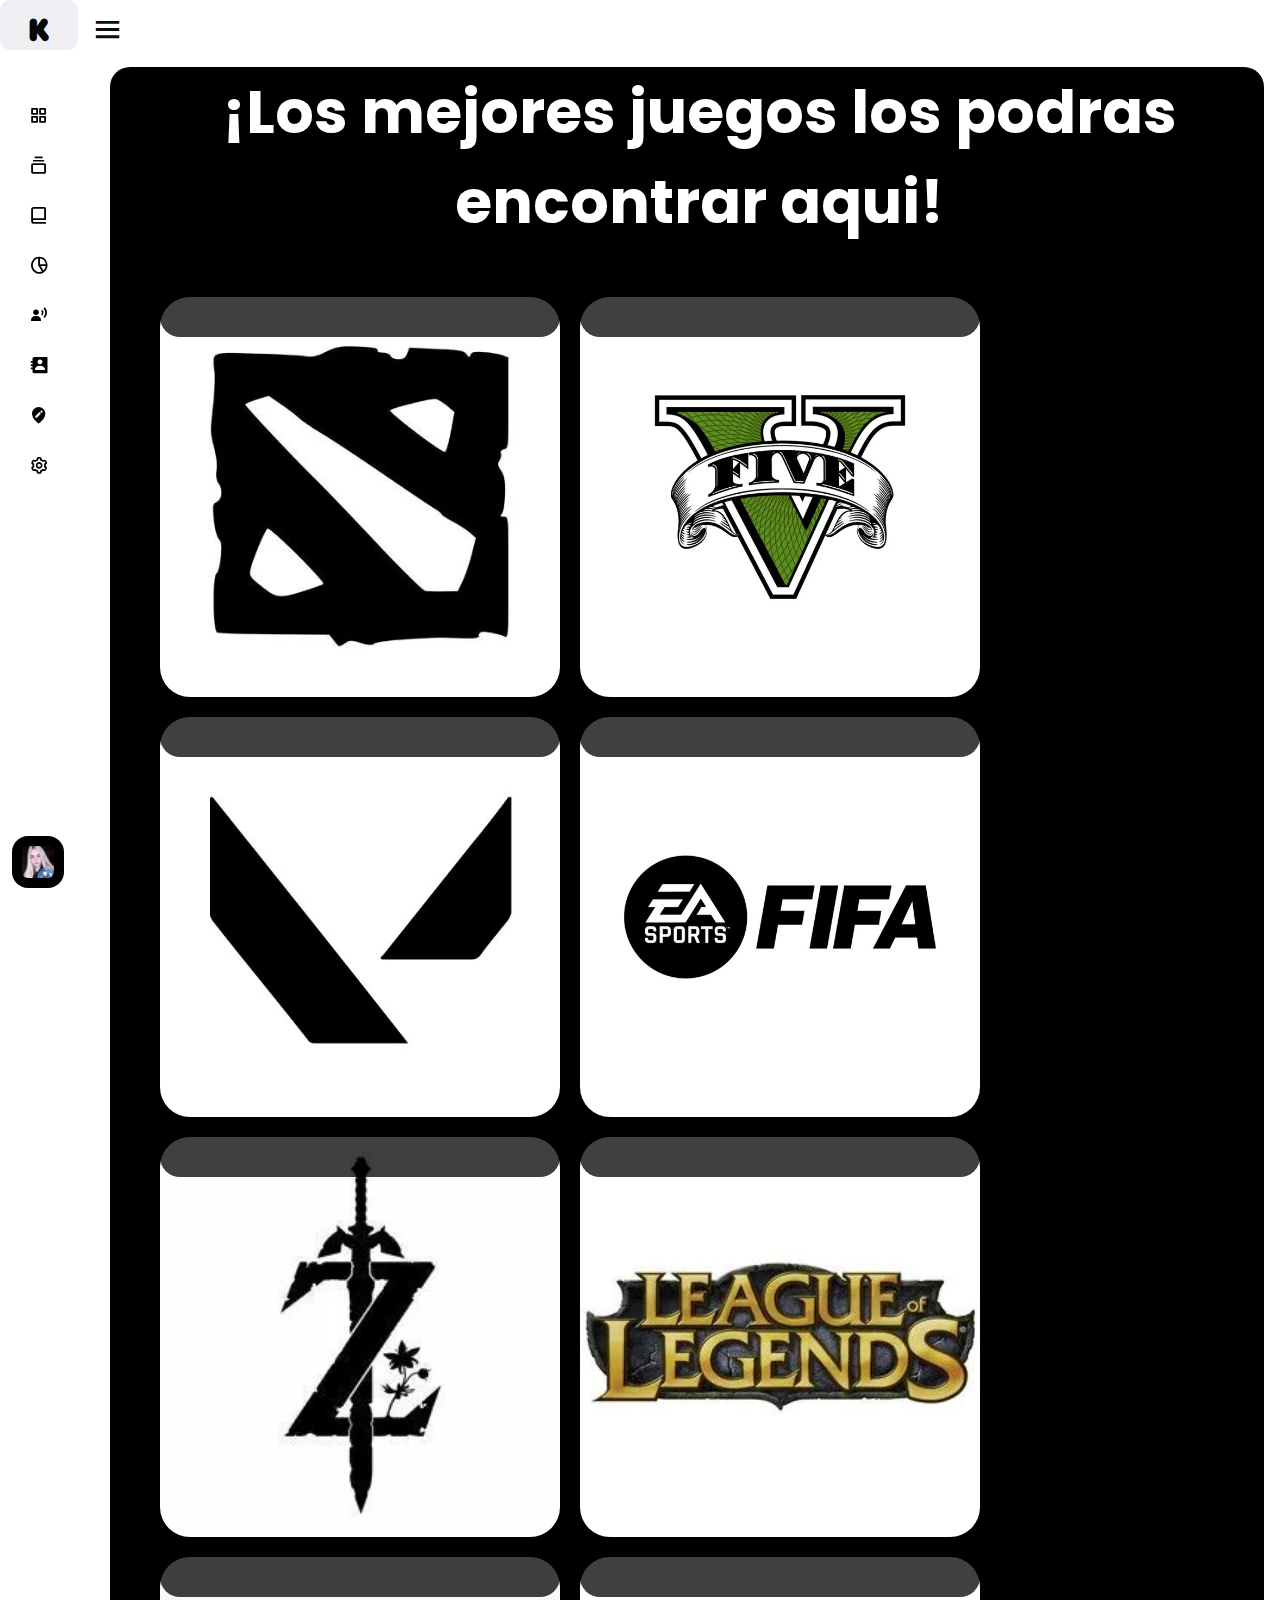
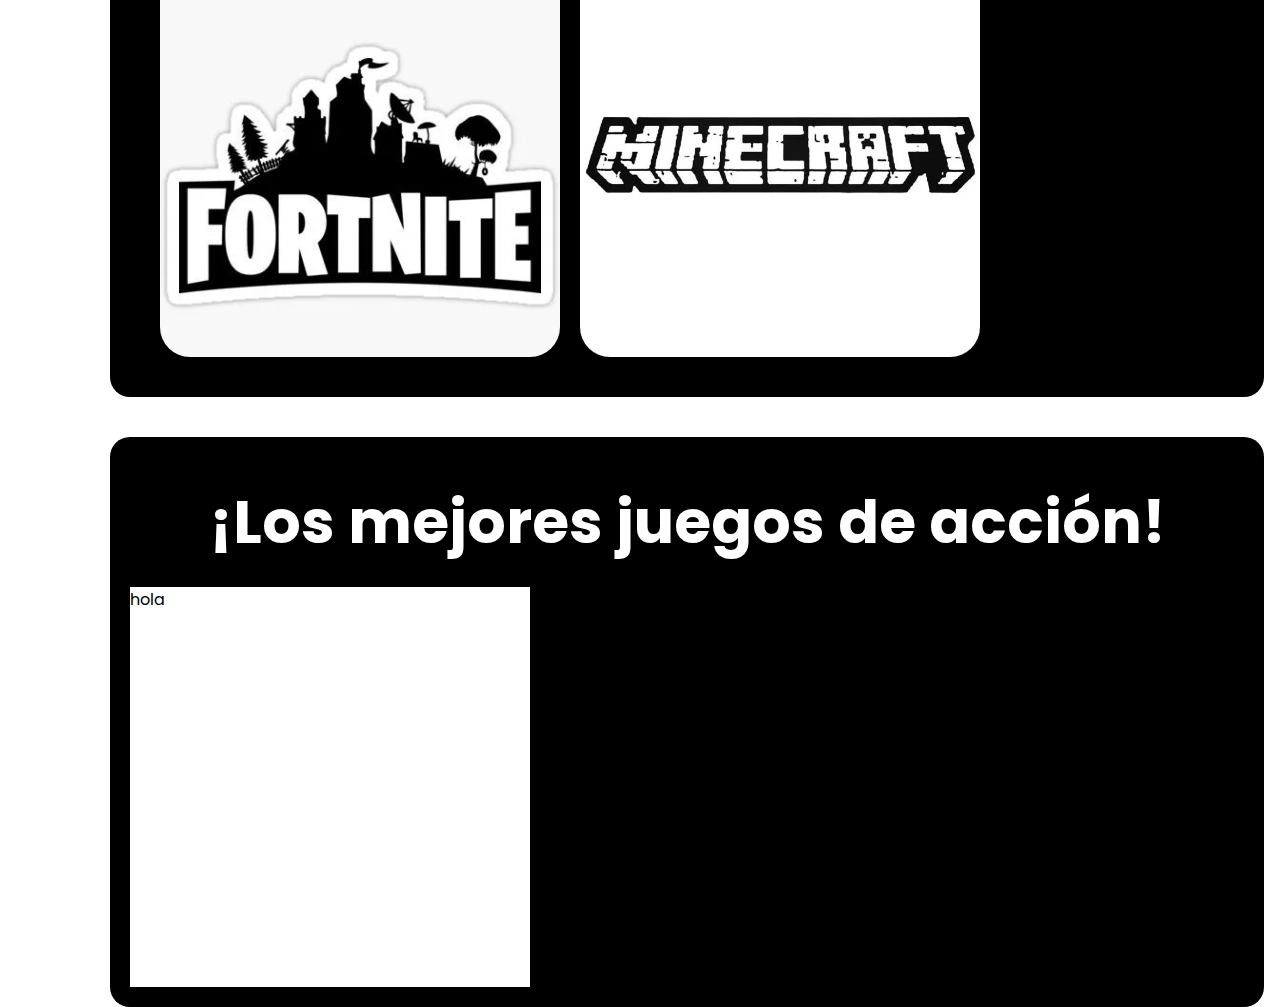
==== commit e9141663: "vea ah esta falta las categorias y ya" ====
--- a/Menú y Submenús desplegable de la barra lateral  Kenyo León/index.html
+++ b/Menú y Submenús desplegable de la barra lateral  Kenyo León/index.html
@@ -121,12 +121,12 @@
       <!-- <span class="text">Barra lateral desplegable</span> -->
     </div>
     <div style="height: auto; width: 98%; background-color: #000; margin: 20px; border-radius: 20px;">
-      <h2 style="color: white; font-size: 60px; display: flex; justify-content: center;margin: 20px; flex-wrap: wrap;">¡Los mejores juegos los podras encontrar aqui!</h2>
+      <h2 style="color: white; font-size: 60px; display: flex; justify-content: center;margin: 0px; flex-wrap: wrap; text-align: center; margin-left: 25px;">¡Los mejores juegos los podras encontrar aqui!</h2>
 
 
       <section class="cartas">
         <div class="container-cartas">
-          <div class="carta" style="margin: 20px;padding: 20px; color: aqua; border-radius: 30px; width: 400px; height: 400px; background-image: url(../dota\ 2.jpeg); background-repeat: no-repeat; background-size: cover;">
+          <div class="carta" style="margin: 20px;padding: 20px; color: aqua; border-radius: 30px; width: 400px; height: 400px; background-image: url(image/dota\ 2.webp); background-repeat: no-repeat; background-size: cover;">
           </div>
           <div class="texto">
             <h4 style="display: flex; justify-content: center; font-size: 40px; margin-top: 20px;">Dota</h4>
@@ -140,7 +140,7 @@
         </div>
 
         <div class="container-cartas">
-          <div class="carta" style="margin: 20px;padding: 20px; color: aqua; border-radius: 30px; width: 400px; height: 400px; background-image: url(../Descargar\ gta\ v\ logo\ transparente\ png.jpeg); background-repeat: no-repeat; background-size: cover;">
+          <div class="carta" style="margin: 20px;padding: 20px; color: aqua; border-radius: 30px; width: 400px; height: 400px; background-image: url(image/Descargar\ gta\ v\ logo\ transparente\ png.webp); background-repeat: no-repeat; background-size: cover;">
           </div>
           <div class="texto">
             <h4 style="display: flex; justify-content: center; font-size: 40px; margin-top: 20px;">GTA V</h4>
@@ -153,7 +153,7 @@
         </div>
 
         <div class="container-cartas">
-          <div class="carta" style="margin: 20px;padding: 20px; color: aqua; border-radius: 30px; width: 400px; height: 400px; background-image: url(../Valorant\ jogos\ riot\ jogar\ logo\ -\ Ícones\ Social\ media\ e\ Logos.jpeg); background-repeat: no-repeat; background-size: cover;">
+          <div class="carta" style="margin: 20px;padding: 20px; color: aqua; border-radius: 30px; width: 400px; height: 400px; background-image: url(image/Valorant\ jogos\ riot\ jogar\ logo\ -\ Ícones\ Social\ media\ e\ Logos.webp); background-repeat: no-repeat; background-size: cover;">
           </div>
           <div class="texto">
             <h4 style="display: flex; justify-content: center; font-size: 40px; margin-top: 20px;">Valorant</h4>
@@ -166,7 +166,7 @@
         </div>
 
         <div class="container-cartas">
-          <div class="carta" style="margin: 20px;padding: 20px; color: aqua; border-radius: 30px; width: 400px; height: 400px; background-image: url(../EA\ SPORTS\ FIFA\ logo\ vector\ in\ _EPS\,\ .SVG\ free\ download\ -\ Brandlogos.net); background-repeat: no-repeat; background-size: cover;">
+          <div class="carta" style="margin: 20px;padding: 20px; color: aqua; border-radius: 30px; width: 400px; height: 400px; background-image: url(image/EA\ SPORTS\ FIFA\ logo\ vector\ in\ _EPS\,\ .SVG\ free\ download\ -\ Brandlogos.net); background-repeat: no-repeat; background-size: cover;">
           </div>
           <div class="texto">
             <h4 style="display: flex; justify-content: center; font-size: 40px; margin-top: 20px;">Fifa</h4>
@@ -179,7 +179,7 @@
         </div>
 
         <div class="container-cartas">
-          <div class="carta" style="margin: 20px;padding: 20px; color: aqua; border-radius: 30px; width: 400px; height: 400px; background-image: url(../descarga.jpeg); background-repeat: no-repeat; background-size: cover;">
+          <div class="carta" style="margin: 20px;padding: 20px; color: aqua; border-radius: 30px; width: 400px; height: 400px; background-image: url(image/descarga.webp); background-repeat: no-repeat; background-size: cover;">
           </div>
           <div class="texto">
             <h4 style="display: flex; justify-content: center; font-size: 40px; margin-top: 20px;">The Legends Of Zelda</h4>
@@ -192,7 +192,7 @@
         </div>
 
         <div class="container-cartas">
-          <div class="carta" style="margin: 20px;padding: 20px; color: aqua; border-radius: 30px; width: 400px; height: 400px; background-image: url(../League\ of\ Legends\ Logo\ [LoL\ _\ 04]\ -\ PNG\ Logo\ Vector\ Downloads\ \(SVG\,\ EPS\).jpeg); background-repeat: no-repeat; background-size: cover;">
+          <div class="carta" style="margin: 20px;padding: 20px; color: aqua; border-radius: 30px; width: 400px; height: 400px; background-image: url(image/League\ of\ Legends\ Logo\ [LoL\ _\ 04]\ -\ PNG\ Logo\ Vector\ Downloads\ \(SVG\,\ EPS\).webp); background-repeat: no-repeat; background-size: cover;">
           </div>
           <div class="texto">
             <h4 style="display: flex; justify-content: center; font-size: 40px; margin-top: 20px;">League OF Legends</h4>
@@ -204,7 +204,7 @@
           </div>
         </div>
         <div class="container-cartas">
-          <div class="carta" style="margin: 20px;padding: 20px; color: aqua; border-radius: 30px; width: 400px; height: 400px; background-image: url(../_stickers\ Gifts\ &\ Merchandise\ for\ Sale.jpeg); background-repeat: no-repeat; background-size: cover;">
+          <div class="carta" style="margin: 20px;padding: 20px; color: aqua; border-radius: 30px; width: 400px; height: 400px; background-image: url(image/_stickers\ Gifts\ &\ Merchandise\ for\ Sale.webp); background-repeat: no-repeat; background-size: cover;">
           </div>
           <div class="texto">
             <h4 style="display: flex; justify-content: center; font-size: 40px; margin-top: 20px;">Fornite</h4>
@@ -216,7 +216,7 @@
           </div>
         </div>
         <div class="container-cartas">
-          <div class="carta" style="margin: 20px;padding: 20px; color: aqua; border-radius: 30px; width: 400px; height: 400px; background-image: url(../Mercari_\ Your\ Marketplace.jpeg); background-repeat: no-repeat; background-size: cover;">
+          <div class="carta" style="margin: 20px;padding: 20px; color: aqua; border-radius: 30px; width: 400px; height: 400px; background-image: url(image/Mercari_\ Your\ Marketplace.webp); background-repeat: no-repeat; background-size: cover;">
           </div>
           <div class="texto">
             <h4 style="display: flex; justify-content: center; font-size: 40px; margin-top: 20px;">Minecraft</h4>
--- a/Menú y Submenús desplegable de la barra lateral  Kenyo León/style.css
+++ b/Menú y Submenús desplegable de la barra lateral  Kenyo León/style.css
@@ -14,6 +14,7 @@
 /* body{
   overflow: hidden;
 } */
+
 .sidebar{
   position: fixed;
   top: 0;
@@ -25,16 +26,17 @@
   transition: all 0.5s ease;
 }
 
-
 .sidebar.close{
   width: 78px;
 }
+
 .sidebar .logo-details{
   height: 60px;
   width: 100%;
   display: flex;
   align-items: center;
 }
+
 .sidebar .logo-details i{
   font-size: 30px;
   color: #fff;
@@ -43,6 +45,7 @@
   text-align: center;
   line-height: 50px;
 }
+
 .sidebar .logo-details .logo_name{
   font-size: 22px;
   color: #f1eded;
@@ -50,38 +53,47 @@
   transition: 0.3s ease;
   transition-delay: 0.1s;
 }
+
 .sidebar.close .logo-details .logo_name{
   transition-delay: 0s;
   opacity: 0;
   pointer-events: none;
 }
+
 .sidebar .nav-links{
   height: 100%;
   padding: 30px 0 150px 0;
   overflow: auto;
 }
+
 .sidebar.close .nav-links{
   overflow: visible;
 }
+
 .sidebar .nav-links::-webkit-scrollbar{
   display: none;
 }
+
 .sidebar .nav-links li{
   position: relative;
   list-style: none;
   transition: all 0.4s ease;
 }
+
 .sidebar .nav-links li:hover{
   background: #a5a1a1;
 }
+
 .sidebar .nav-links li .iocn-link{
   display: flex;
   align-items: center;
   justify-content: space-between;
 }
+
 .sidebar.close .nav-links li .iocn-link{
   display: block
 }
+
 .sidebar .nav-links li i{
   height: 50px;
   min-width: 78px;
@@ -92,36 +104,44 @@
   cursor: pointer;
   transition: all 0.3s ease;
 }
+
 .sidebar .nav-links li.showMenu i.arrow{
   transform: rotate(-180deg);
 }
+
 .sidebar.close .nav-links i.arrow{
   display: none;
 }
+
 .sidebar .nav-links li a{
   display: flex;
   align-items: center;
   text-decoration: none;
 }
+
 .sidebar .nav-links li a .link_name{
   font-size: 18px;
   font-weight: 400;
   color: #000000;
   transition: all 0.4s ease;
 }
+
 .sidebar.close .nav-links li a .link_name{
   opacity: 0;
   pointer-events: none;
 }
+
 .sidebar .nav-links li .sub-menu{
   padding: 6px 6px 14px 80px;
   margin-top: -10px;
   background: #a5a1a1;
   display: none;
 }
+
 .sidebar .nav-links li.showMenu .sub-menu{
   display: block;
 }
+
 .sidebar .nav-links li .sub-menu a{
   color: #ffffff;
   font-size: 16px;
@@ -129,6 +149,7 @@
   white-space: nowrap;
   transition: all 0.2s ease;
 }
+
 .sidebar .nav-links li .sub-menu a:hover{
   opacity: 8;
   color: rgb(0, 0, 0);
@@ -146,20 +167,24 @@
   pointer-events: none;
   transition: 0s;
 }
+
 .sidebar.close .nav-links li:hover .sub-menu{
   top: 0;
   opacity: 1;
   pointer-events: auto;
   transition: all 0.4s ease;
 }
+
 .sidebar .nav-links li .sub-menu .link_name{
   display: none;
 }
+
 .sidebar.close .nav-links li .sub-menu .link_name{
   font-size: 18px;
   opacity: 1;
   display: block;
 }
+
 .sidebar .nav-links li .sub-menu.blank{
   opacity: 1;
   pointer-events: auto;
@@ -167,10 +192,12 @@
   opacity: 0;
   pointer-events: none;
 }
+
 .sidebar .nav-links li:hover .sub-menu.blank{
   top: 50%;
   transform: translateY(-50%);
 }
+
 .sidebar .profile-details{
   position: fixed;
   bottom: 0;
@@ -182,16 +209,20 @@
   padding: 12px 0;
   transition: all 0.5s ease;
 }
+
 .sidebar.close .profile-details{
   background: none;
 }
+
 .sidebar.close .profile-details{
   width: 78px;
 }
+
 .sidebar .profile-details .profile-content{
   display: flex;
   align-items: center;
 }
+
 .sidebar .profile-details img{
   height: 52px;
   width: 52px;
@@ -201,9 +232,11 @@
   background: #000000;
   transition: all 0.5s ease;
 }
+
 .sidebar.close .profile-details img{
   padding: 10px;
 }
+
 .sidebar .profile-details .profile_name,
 .sidebar .profile-details .job{
   color: #faf8f8;
@@ -211,14 +244,17 @@
   font-weight: 500;
   white-space: nowrap;
 }
+
 .sidebar.close .profile-details i,
 .sidebar.close .profile-details .profile_name,
 .sidebar.close .profile-details .job{
   display: none;
 }
+
 .sidebar .profile-details .job{
   font-size: 12px;
 }
+
 .home-section{
   position: relative;
   background: #fff;
@@ -230,45 +266,54 @@
   display: flex;
   flex-direction: column;
 }
+
 .sidebar.close ~ .home-section{
   left: 78px;
   width: calc(100% - 78px);
 }
+
 .home-content{
   display: flex;
   align-items: center;
   flex-wrap: wrap;
 }
+
 .home-section .home-content .bx-menu,
 .home-section .home-content .text{
   color: #0e0d0d;
   font-size: 35px;
 }
+
 .home-section .home-content .bx-menu{
   cursor: pointer;
   margin-right: 10px;
 }
+
 .home-section .home-content .text{
   font-size: 26px;
   font-weight: 600;
 }
+
 .cartas{
   display: flex;
   flex-wrap: wrap;
   padding: 20px;
   padding-bottom: 50px;
 }
+
 .container-cartas{
   width: 400px;
   height: 400px;
   position: relative;
   margin: 10px;
 }
+
 .carta{
   display: block;
   width: 400px;
   height: 400px;
 }
+
 .texto{
   position: absolute;
   bottom: 0;
@@ -286,9 +331,11 @@
   padding: 20px;
   margin: 20px;
 }
+
 .texto p{
   font-size: 10px;
 }
+
 .container-cartas:hover .texto{
   height: 100%;
 }
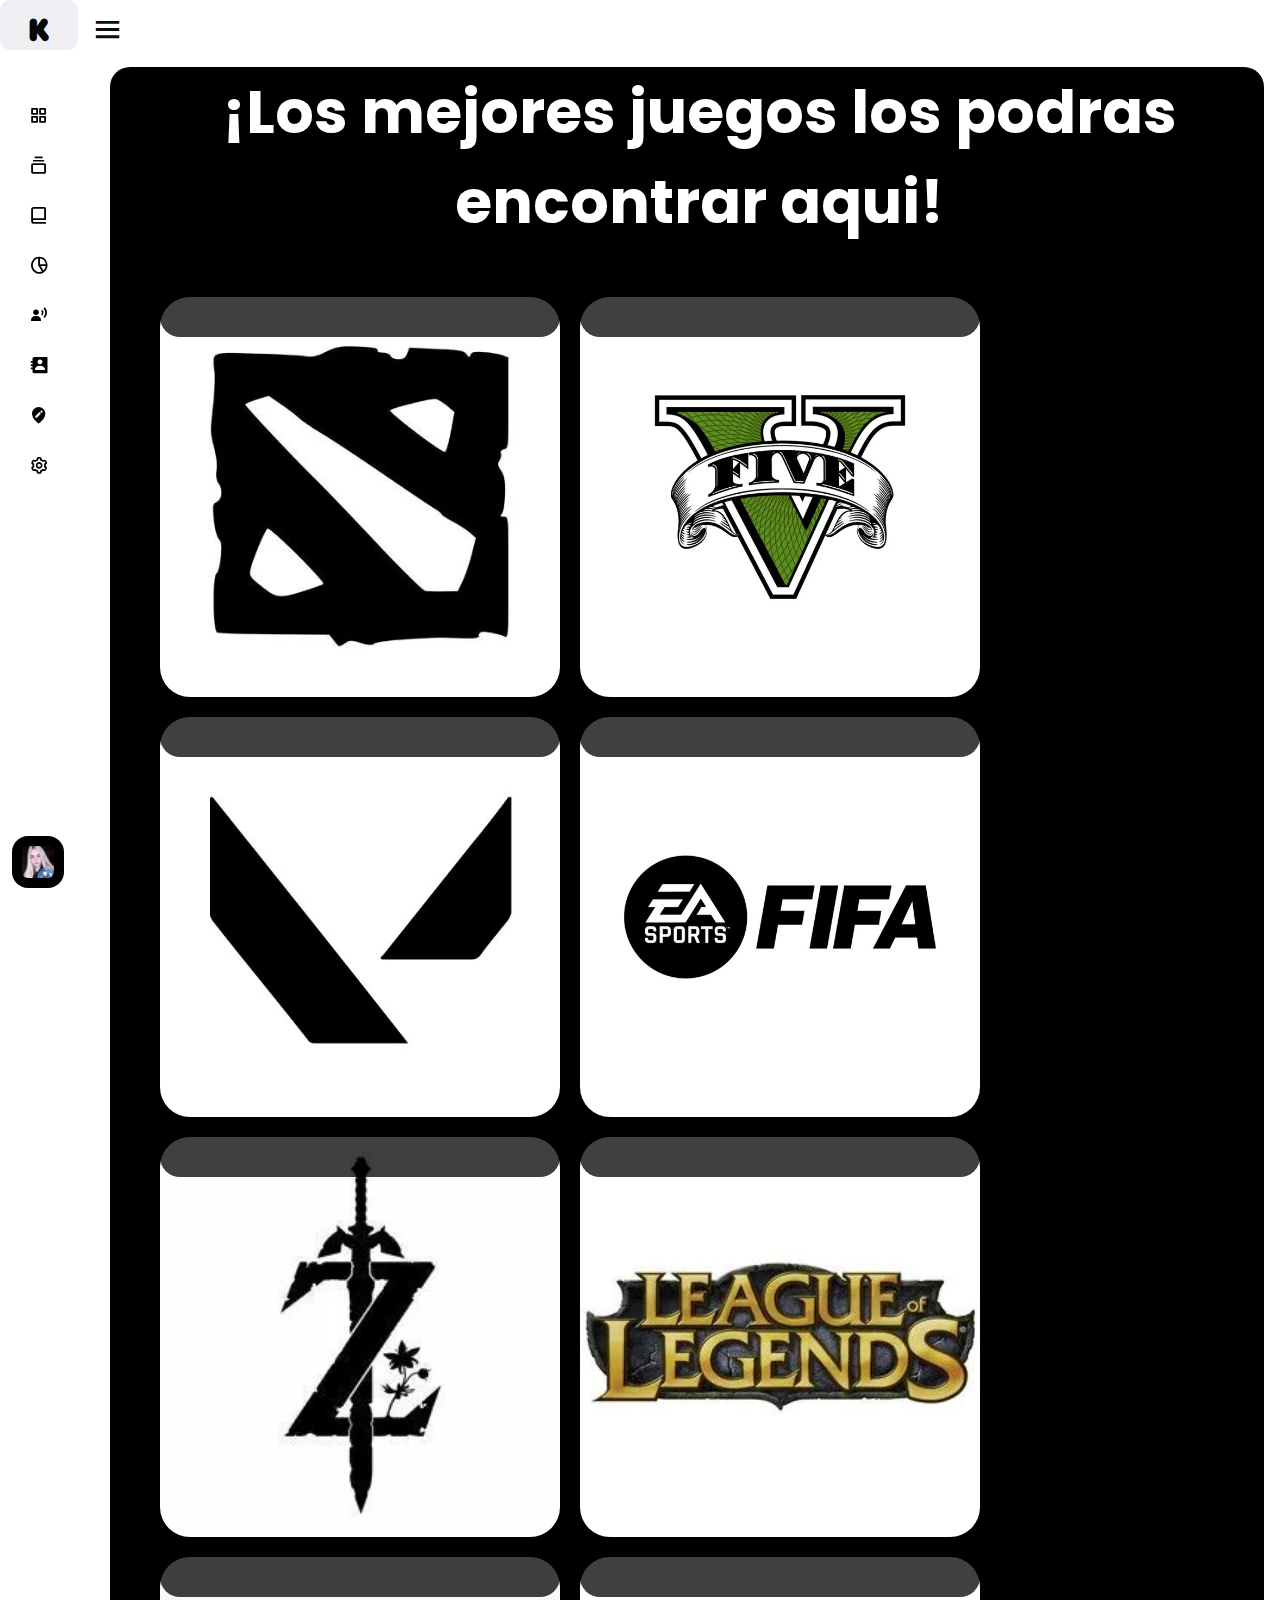
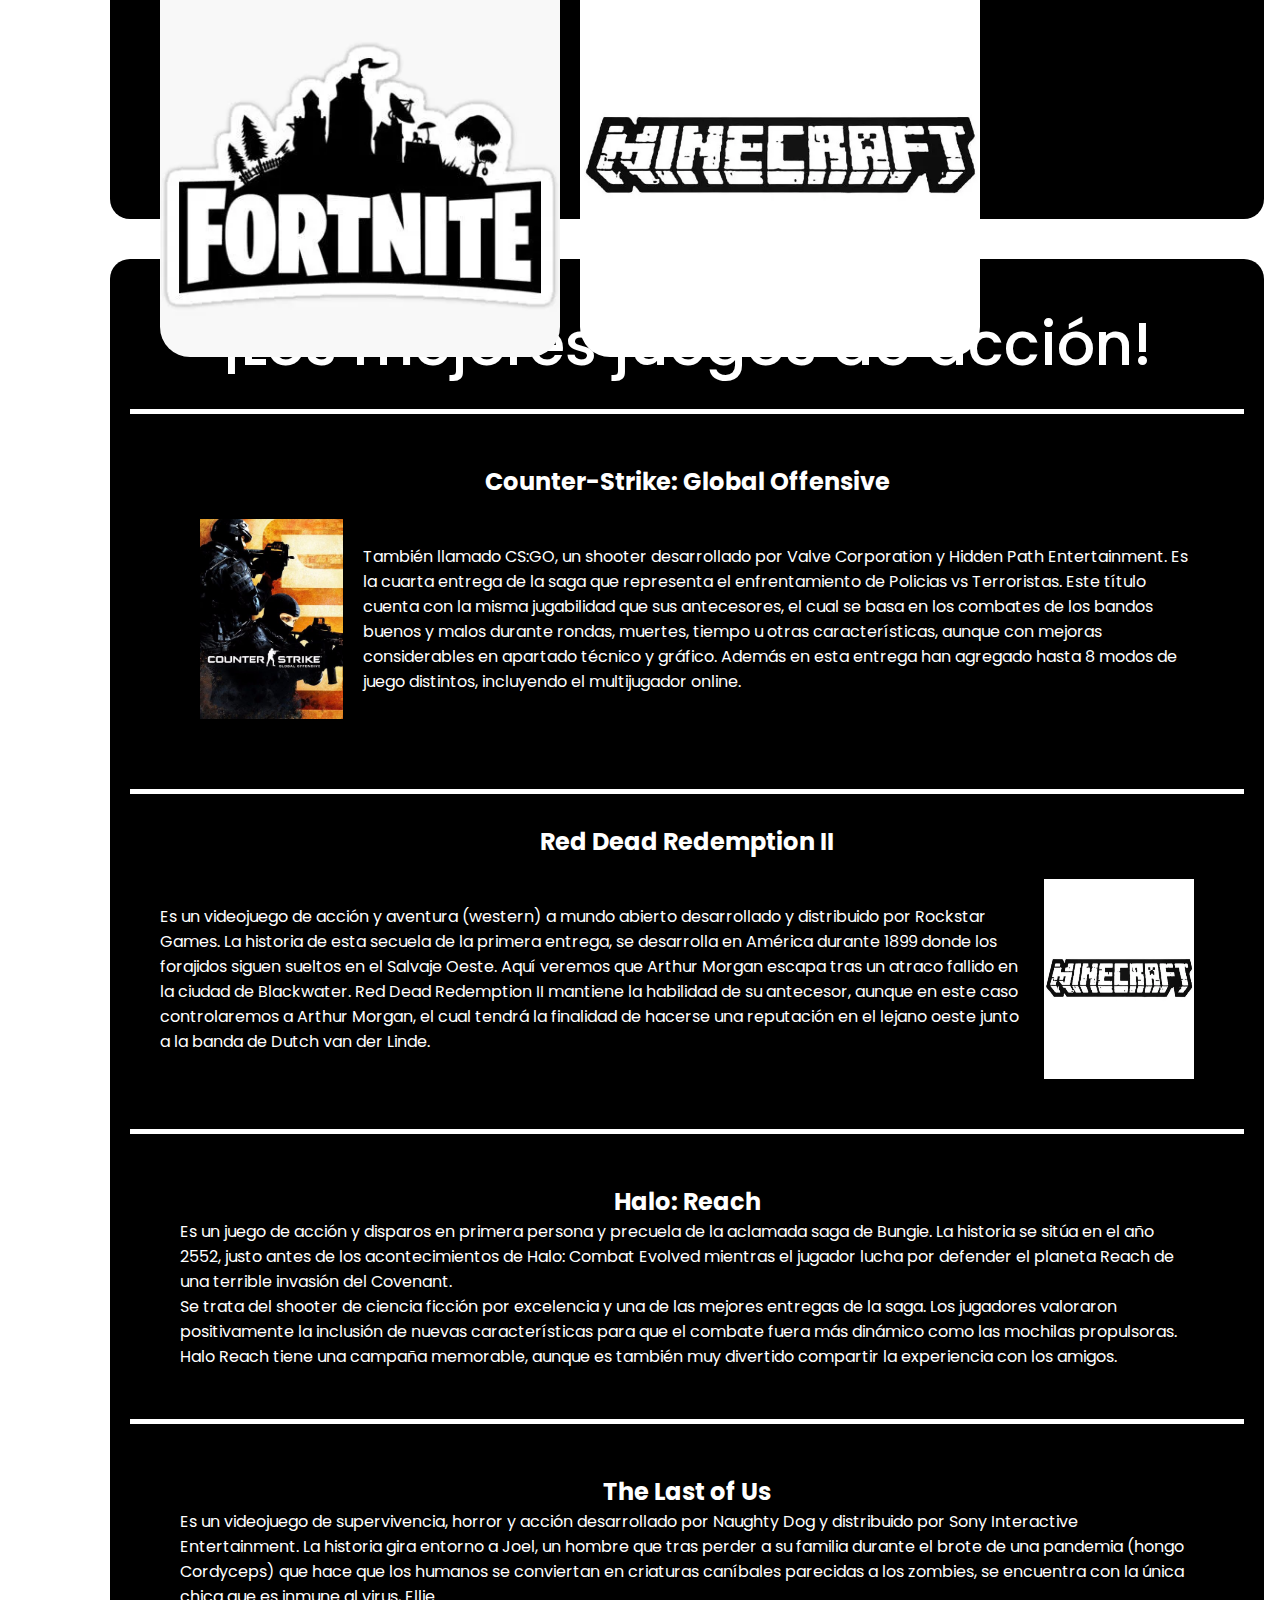
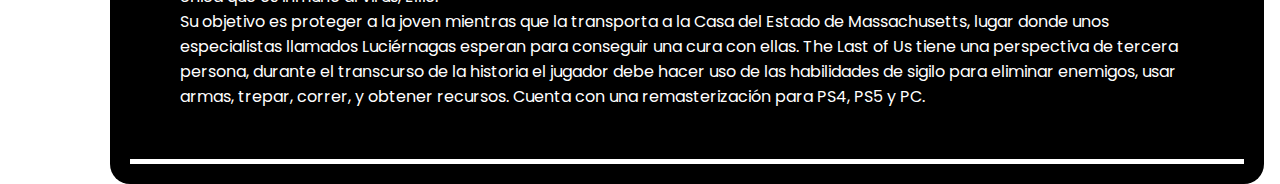
==== commit 732eef98: "ya casi" ====
--- a/Menú y Submenús desplegable de la barra lateral  Kenyo León/index.html
+++ b/Menú y Submenús desplegable de la barra lateral  Kenyo León/index.html
@@ -25,7 +25,7 @@
       </li>
       <li>
         <div class="iocn-link">
-          <a href="#">
+          <a href="#accion">
             <i class='bx bx-collection' ></i>
             <span class="link_name">Categoría</span>
           </a>
@@ -120,7 +120,7 @@
       <i class='bx bx-menu' ></i>
       <!-- <span class="text">Barra lateral desplegable</span> -->
     </div>
-    <div style="height: auto; width: 98%; background-color: #000; margin: 20px; border-radius: 20px;">
+    <div style="height: 200%; width: 98%; background-color: #000; margin: 20px; border-radius: 20px;">
       <h2 style="color: white; font-size: 60px; display: flex; justify-content: center;margin: 0px; flex-wrap: wrap; text-align: center; margin-left: 25px;">¡Los mejores juegos los podras encontrar aqui!</h2>
 
 
@@ -231,7 +231,7 @@
         <div class="contenedor-modal" id="modal">
           <div class="modal-content">
             <h2>DOTA 2</h2>
-            <img src="../dota 2.jpeg" alt="">
+            <img src="..//Menú y Submenús desplegable de la barra lateral  Kenyo León/image/dota 2.webp" alt="">
             <p>Dota 2 es un popular juego de arena de batalla en línea multijugador (MOBA) desarrollado y publicado por Valve Corporation. Es la secuela independiente del mod original Defense of the Ancients (DotA) para Warcraft III: Reign of Chaos y su expansión, The Frozen Throne. Dota 2 fue lanzado oficialmente el 9 de julio de 2013. <br>
               características clave y aspectos de Dota 2: <br>
 
@@ -261,7 +261,7 @@
         <div class="contenedor-modal" id="modal2">
           <div class="modal-content">
             <h2>GTA V</h2>
-            <img src="../Descargar gta v logo transparente png.jpeg" alt="">
+            <img src="../Menú y Submenús desplegable de la barra lateral  Kenyo León/image/Descargar gta v logo transparente png.webp" alt="">
             <p>GTA 5 es la quinta entrega de la exitosa saga de videojuegos sandbox desarrollada por Rockstar Games, Grand Theft Auto. Con millones de ventas a sus espaldas y uno de los mundos abiertos más ricos hasta la fecha, Grand Theft Auto V transporta al jugador a Los Santos, una extensa y soleada metrópolis en declive que lucha por mantenerse a flote en una era de incertidumbre económica y realities baratos que referencia de una forma paródica a la Los Ángeles de nuestro tiempo. <br>
 
               En este contexto tan crítico y sarcástico de la sociedad actual, tres criminales muy diferentes barajan sus probabilidades de éxito: Franklin, un estafador callejero en busca de mucho dinero; Michael, profesional ex convicto con un retiro muy diferente al que imaginaba; y por último Trevor, un maníaco violento cuya motivación pasa por encontrar drogas baratas que meterse y propinar nuevos atracos. Los tres unidos crean una banda en la que se lo jugarán al todo o nada para lograr el gran golpe de sus vidas: hacerse ricos. Y es que GTA 5 combina historia y jugabilidad de una nueva forma vista en la serie. Los jugadores entran y salen repetidamente de las vidas de los tres personajes, participando en todos los aspectos de la historia entrelazada del juego. <br>
@@ -278,7 +278,7 @@
         <div class="contenedor-modal" id="modal3">
           <div class="modal-content">
             <h2>VALORANT</h2>
-            <img src="../Valorant jogos riot jogar logo - Ícones Social media e Logos.jpeg" alt="">
+            <img src="../Menú y Submenús desplegable de la barra lateral  Kenyo León/image/Valorant jogos riot jogar logo - Ícones Social media e Logos.webp" alt="">
             <p>Valorant es un popular juego de disparos táctico en primera persona (FPS) desarrollado y publicado por Riot Games. Fue lanzado oficialmente el 2 de junio de 2020. Valorant combina elementos de juegos de disparos tácticos tradicionales con habilidades únicas basadas en personajes, añadiendo una capa de estrategia al juego. <br><br>
               Personajes (Agentes): Valorant presenta un elenco diverso de personajes llamados "Agentes". Cada Agente tiene un conjunto único de habilidades dividido en habilidades distintivas, una habilidad especial y una habilidad definitiva. Estas habilidades añaden un elemento táctico al juego, requiriendo que los jugadores elaboren estrategias y coordinen con su equipo. <br><br>
 
@@ -288,11 +288,7 @@
               
               Mapas: El juego se desarrolla en diferentes mapas, cada uno con su propio diseño y tema único. Los mapas están diseñados para proporcionar un equilibrio entre atacantes y defensores, con múltiples sitios de bombas y puntos estratégicos. <br><br>
               
-              Precisión y Mecánicas de Disparo: Valorant enfatiza la precisión y las mecánicas de disparo. Las armas tienen patrones de retroceso que los jugadores deben dominar para disparar con precisión. Los disparos a la cabeza son particularmente efectivos, recompensando la puntería hábil. <br><br>
-              
-              Roles de Agentes: Los Agentes en Valorant se clasifican en diferentes roles, como Duelistas (fragueadores ofensivos), Iniciadores (proveedores de utilidad), Controladores (denegación de área y control de multitudes) y Centinelas (soporte y defensa). La composición y coordinación del equipo son importantes para el éxito. <br><br>
-              Esports: Valorant se ha convertido rápidamente en un título popular en la escena de los deportes electrónicos, con numerosos torneos y ligas surgidos desde su lanzamiento. Jugadores y equipos profesionales compiten en torneos de Valorant a nivel regional e internacional.
-              
+              Precisión y Mecánicas de Disparo: Valorant enfatiza la precisión y las mecánicas de disparo. Las armas tienen patrones de retroceso que los jugadores deben dominar para disparar con precisión. Los disparos a la cabeza son particularmente efectivos, recompensando la puntería hábil. 
             </p>
             <div id="close3" class="close h">
               <p>volver</p>
@@ -303,7 +299,7 @@
         <div class="contenedor-modal" id="modal4">
           <div class="modal-content">
             <h2>FIFA 23</h2>
-            <img src="../EA SPORTS FIFA logo vector in _EPS, .SVG free download - Brandlogos.net" alt="">
+            <img src="../Menú y Submenús desplegable de la barra lateral  Kenyo León/image/EA SPORTS FIFA logo vector in _EPS, .SVG free download - Brandlogos.net" alt="">
             <p>FIFA es una serie anual de videojuegos de simulación de fútbol desarrollada y publicada por Electronic Arts (EA) Sports. Cada año, se suele lanzar una nueva entrega en la serie con equipos, jugadores, gráficos y mejoras en la jugabilidad actualizadas. <br><br>
               Realismo: Los juegos de FIFA se esfuerzan por proporcionar una experiencia realista de fútbol, incorporando semejanzas auténticas de jugadores, equipaciones de equipos, estadios y atmósfera de partido auténtica. <br><br>
 
@@ -327,7 +323,7 @@
         <div class="contenedor-modal" id="modal5">
           <div class="modal-content">
             <h2>THE LEGENDS OF ZELDA</h2>
-            <img src="../descarga.jpeg" alt="">
+            <img src="../Menú y Submenús desplegable de la barra lateral  Kenyo León/image/descarga.webp" alt="">
             <p>The Legend of Zelda es una querida serie de videojuegos de acción y aventuras creada por los diseñadores japoneses Shigeru Miyamoto y Takashi Tezuka. Desarrollada y distribuida por Nintendo, esta icónica franquicia presenta al valiente héroe Link y a la princesa Zelda, mientras luchan por salvar la tierra mística de Hyrule de las garras del malévolo señor de la guerra Ganon. La serie tiene una rica historia, abarcando 32 juegos en varias consolas de Nintendo, incluyendo el Wii U, Switch, Nintendo 3DS, NDS, Wii, GameCube, Game Boy Advance y Nintendo 64. <br> <br>
 
               El primer juego de la serie se creó en 1986 para el Famicom (conocido como el NES en Occidente). Desde entonces, los jugadores han emprendido búsquedas épicas, explorado mazmorras, derrotado enemigos y resuelto acertijos para obtener la Trifuerza, rescatar a la princesa Zelda y proteger el reino de Hyrule. La fórmula de juego combina elementos de acción y RPG, con algunos títulos presentando una perspectiva desde arriba (como The Legend of Zelda: A Link to the Past), otros siendo tridimensionales (como The Legend of Zelda: Ocarina of Time) y algunos incluso ofreciendo exploración de mundo abierto (como se ve en The Legend of Zelda: Breath of the Wild). <br></p>
@@ -339,7 +335,7 @@
         <div class="contenedor-modal" id="modal6">
           <div class="modal-content">
             <h2>LEAGUE OF LEGENDS</h2>
-            <img src="../League of Legends Logo [LoL _ 04] - PNG Logo Vector Downloads (SVG, EPS).jpeg" alt="">
+            <img src="../Menú y Submenús desplegable de la barra lateral  Kenyo León/image/League of Legends Logo [LoL _ 04] - PNG Logo Vector Downloads (SVG, EPS).webp" alt="">
             <p>"League of Legends" (LoL) es un popular juego en línea de tipo MOBA (Arena de Batalla en Línea Multijugador) desarrollado y publicado por Riot Games. El juego fue lanzado oficialmente el 27 de octubre de 2009 y se ha convertido en uno de los títulos más jugados y reconocidos en el mundo de los videojuegos. Aquí tienes información clave sobre "League of Legends": <br> <br>
 
               Jugabilidad: "League of Legends" es un juego de estrategia en equipo en el que dos equipos de cinco jugadores compiten para destruir la base del equipo contrario, llamada el Nexo. Cada jugador controla un campeón, un personaje con habilidades únicas y roles específicos. <br> <br>
@@ -362,7 +358,7 @@
         <div class="contenedor-modal" id="modal7">
           <div class="modal-content">
             <h2>FORTNITE</h2>
-            <img src="../_stickers Gifts & Merchandise for Sale.jpeg" alt="">
+            <img src="../Menú y Submenús desplegable de la barra lateral  Kenyo León/image/_stickers Gifts & Merchandise for Sale.webp" alt="">
             <p>
               "Fortnite" es un popular juego de battle royale y un fenómeno cultural desarrollado y publicado por Epic Games. Fue lanzado en 2017 y ha ganado una inmensa popularidad en todo el mundo debido a su estilo único, mecánicas de juego accesibles y eventos en constante evolución. Aquí tienes información clave sobre "Fortnite": <br><br>
               
@@ -387,7 +383,7 @@
         <div class="contenedor-modal" id="modal8">
           <div class="modal-content">
             <h2>MINECRAFT</h2>
-            <img src="../Mercari_ Your Marketplace.jpeg" alt="">
+            <img src="../Menú y Submenús desplegable de la barra lateral  Kenyo León/image/Mercari_ Your Marketplace.webp" alt="">
             <p>"Minecraft" es un popular juego de construcción y exploración desarrollado por Mojang Studios. Fue creado originalmente por Markus "Notch" Persson y lanzado oficialmente en 2011. Desde entonces, se ha convertido en uno de los videojuegos más exitosos y ha ganado una enorme base de fanáticos en todo el mundo. Aquí tienes información clave sobre Minecraft: <br><br>
 
               Mundo Abierto: Minecraft presenta un vasto mundo abierto compuesto por bloques, donde los jugadores pueden explorar, recolectar recursos y construir virtualmente cualquier cosa. El mundo está formado por diferentes biomas, como bosques, montañas, desiertos y océanos.<br><br>
@@ -412,10 +408,48 @@
       </section>
 
     </div>
-    <div class="categoria-juegos" style="height: auto; width: 98%; background-color: #000; margin: 20px; border-radius: 20px; padding: 20px;">
-      <h2 style="color: white; font-size: 60px; display: flex; justify-content: center;margin: 20px; flex-wrap: wrap;">¡Los mejores juegos de acción!</h2> 
-      <div class="accion" style="width: 400px; height: 400px; background-color: white;">
-        <p>hola</p>
+    <div class="categoria-juegos" id="accion" style="height: auto; width: 98%; background-color: #000; margin: 20px; border-radius: 20px; padding: 20px; flex-wrap: wrap; display: flex; flex-direction: column;">
+      <h2 style="color: white; font-size: 60px; display: flex; justify-content: center;margin: 20px; flex-wrap: wrap; font-weight: 500;">¡Los mejores juegos de acción!</h2> 
+      <div class="accion">
+        <div class="accion-juegos n1" style="padding: 50px;">
+          <h2 style="display: flex;justify-content: center;">Counter-Strike: Global Offensive</h2>
+          <div class="juegos-contenido derecho">
+            <img src="./image/Rooftop Rumble (Gone Wrong_..) _ Resident Evil 3_ Raccoon City Remake _ Episode 2" alt="" style=" width:150px; height:200px; margin: 20px;">
+            <p class="descripcion" style="color: white;">
+              También llamado CS:GO, un shooter desarrollado por Valve Corporation y Hidden Path Entertainment. Es la cuarta entrega de la saga que representa el enfrentamiento de Policias vs Terroristas. Este título cuenta con la misma jugabilidad que sus antecesores, el cual se basa en los combates de los bandos buenos y malos durante rondas, muertes, tiempo u otras características, aunque con mejoras considerables en apartado técnico y gráfico. Además en esta entrega han agregado hasta 8 modos de juego distintos, incluyendo el multijugador online.
+            </p>
+          </div>
+        </div>
+        <div class="accion-juegos n2" style="border-top:5px solid white;
+          padding: 30px;">
+          <h2 style="display: flex;justify-content: center;">Red Dead Redemption II</h2>
+          <div class="juegos-contenido reverse">
+            <img src="./image/Mercari_ Your Marketplace.webp" alt="" style=" width:150px; height:200px; margin: 20px;">
+            <p class="descripcion">
+              Es un videojuego de acción y aventura (western) a mundo abierto desarrollado y distribuido por Rockstar Games. La historia de esta secuela de la primera entrega, se desarrolla en América durante 1899 donde los forajidos siguen sueltos en el Salvaje Oeste. Aquí veremos que Arthur Morgan escapa tras un atraco fallido en la ciudad de Blackwater. Red Dead Redemption II mantiene la habilidad de su antecesor, aunque en este caso controlaremos a Arthur Morgan, el cual tendrá la finalidad de hacerse una reputación en el lejano oeste junto a la banda de Dutch van der Linde.
+            </p>
+          </div>
+        </div>
+        <div class="accion-juegos n3" style="border-top:5px solid white;
+        padding: 50px;">
+          <h2 style="display: flex;justify-content: center;">Halo: Reach</h2>
+          <div class="juegos-contenido derecho">
+            <img src="" alt="">
+            <p class="descripcion">Es un juego de acción y disparos en primera persona y precuela de la aclamada saga de Bungie. La historia se sitúa en el año 2552, justo antes de los acontecimientos de Halo: Combat Evolved mientras el jugador lucha por defender el planeta Reach de una terrible invasión del Covenant. <br>
+              Se trata del shooter de ciencia ficción por excelencia y una de las mejores entregas de la saga. Los jugadores valoraron positivamente la inclusión de nuevas características para que el combate fuera más dinámico como las mochilas propulsoras. Halo Reach tiene una campaña memorable, aunque es también muy divertido compartir la experiencia con los amigos.
+            </p>
+          </div>
+        </div>
+        <div class="accion-juegos n4" style="border-top:5px solid white;
+        padding: 50px;">
+          <h2 style="display: flex;justify-content: center;">The Last of Us</h2>
+          <div class="juegos-contenido reverse">
+            <img src="" alt="">
+            <p class="descripcion">
+              Es un videojuego de supervivencia, horror y acción desarrollado por Naughty Dog y distribuido por Sony Interactive Entertainment. La historia gira entorno a Joel, un hombre que tras perder a su familia durante el brote de una pandemia (hongo Cordyceps) que hace que los humanos se conviertan en criaturas caníbales parecidas a los zombies, se encuentra con la única chica que es inmune al virus, Ellie. <br> Su objetivo es proteger a la joven mientras que la transporta a la Casa del Estado de Massachusetts, lugar donde unos especialistas llamados Luciérnagas esperan para conseguir una cura con ellas. The Last of Us tiene una perspectiva de tercera persona, durante el transcurso de la historia el jugador debe hacer uso de las habilidades de sigilo para eliminar enemigos, usar armas, trepar, correr, y obtener recursos. Cuenta con una remasterización para PS4, PS5 y PC.
+            </p>
+          </div>
+        </div>
       </div>
     </div>
   </section>  
--- a/Menú y Submenús desplegable de la barra lateral  Kenyo León/style.css
+++ b/Menú y Submenús desplegable de la barra lateral  Kenyo León/style.css
@@ -349,7 +349,7 @@
   top: 45;
   left: 10;
   width: 97%;
-  min-height: 110vh;
+  min-height: 106vh;
   display: flex;
   justify-content: center;
   align-items: center;
@@ -390,6 +390,37 @@
 .h{
   background-color: #5F6F52;
 }
+.accion{
+  width: 100%;
+  height: auto;
+  border-top:5px solid white;
+  border-bottom: 5px solid white;
+  display: flex;
+  flex-direction: column;
+  flex-wrap: wrap;
+  color: white;
+}
+
+.n1{
+  display: flex;
+  flex-direction: column;
+}
+.derecho{
+  display: flex;
+  flex-direction: row;
+  justify-content: center;
+  align-items: center;
+}
+.n2{
+  display: flex;
+  flex-direction: column;
+}
+.reverse{
+  display: flex;
+  flex-direction: row-reverse;
+  justify-content: center;
+  align-items: center;
+}
 
 @media screen and (max-width: 400px){
   .sidebar{
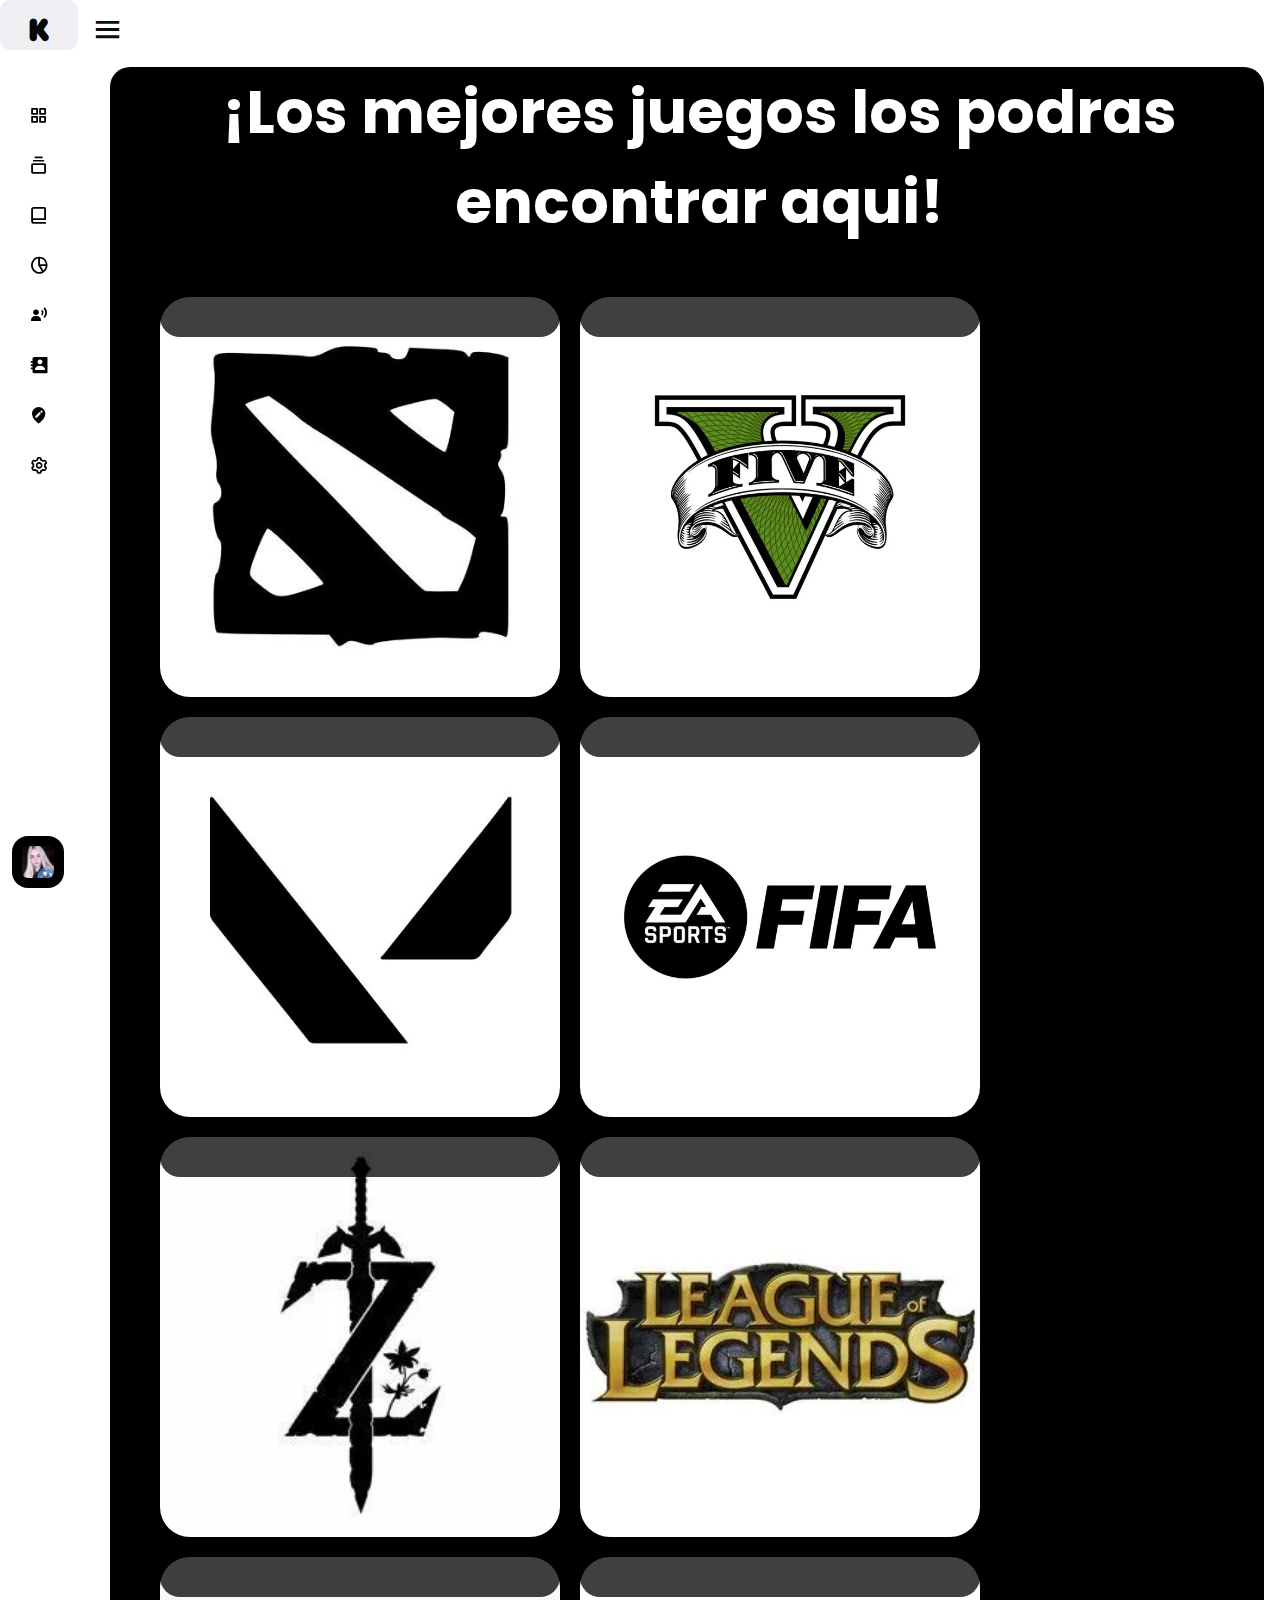
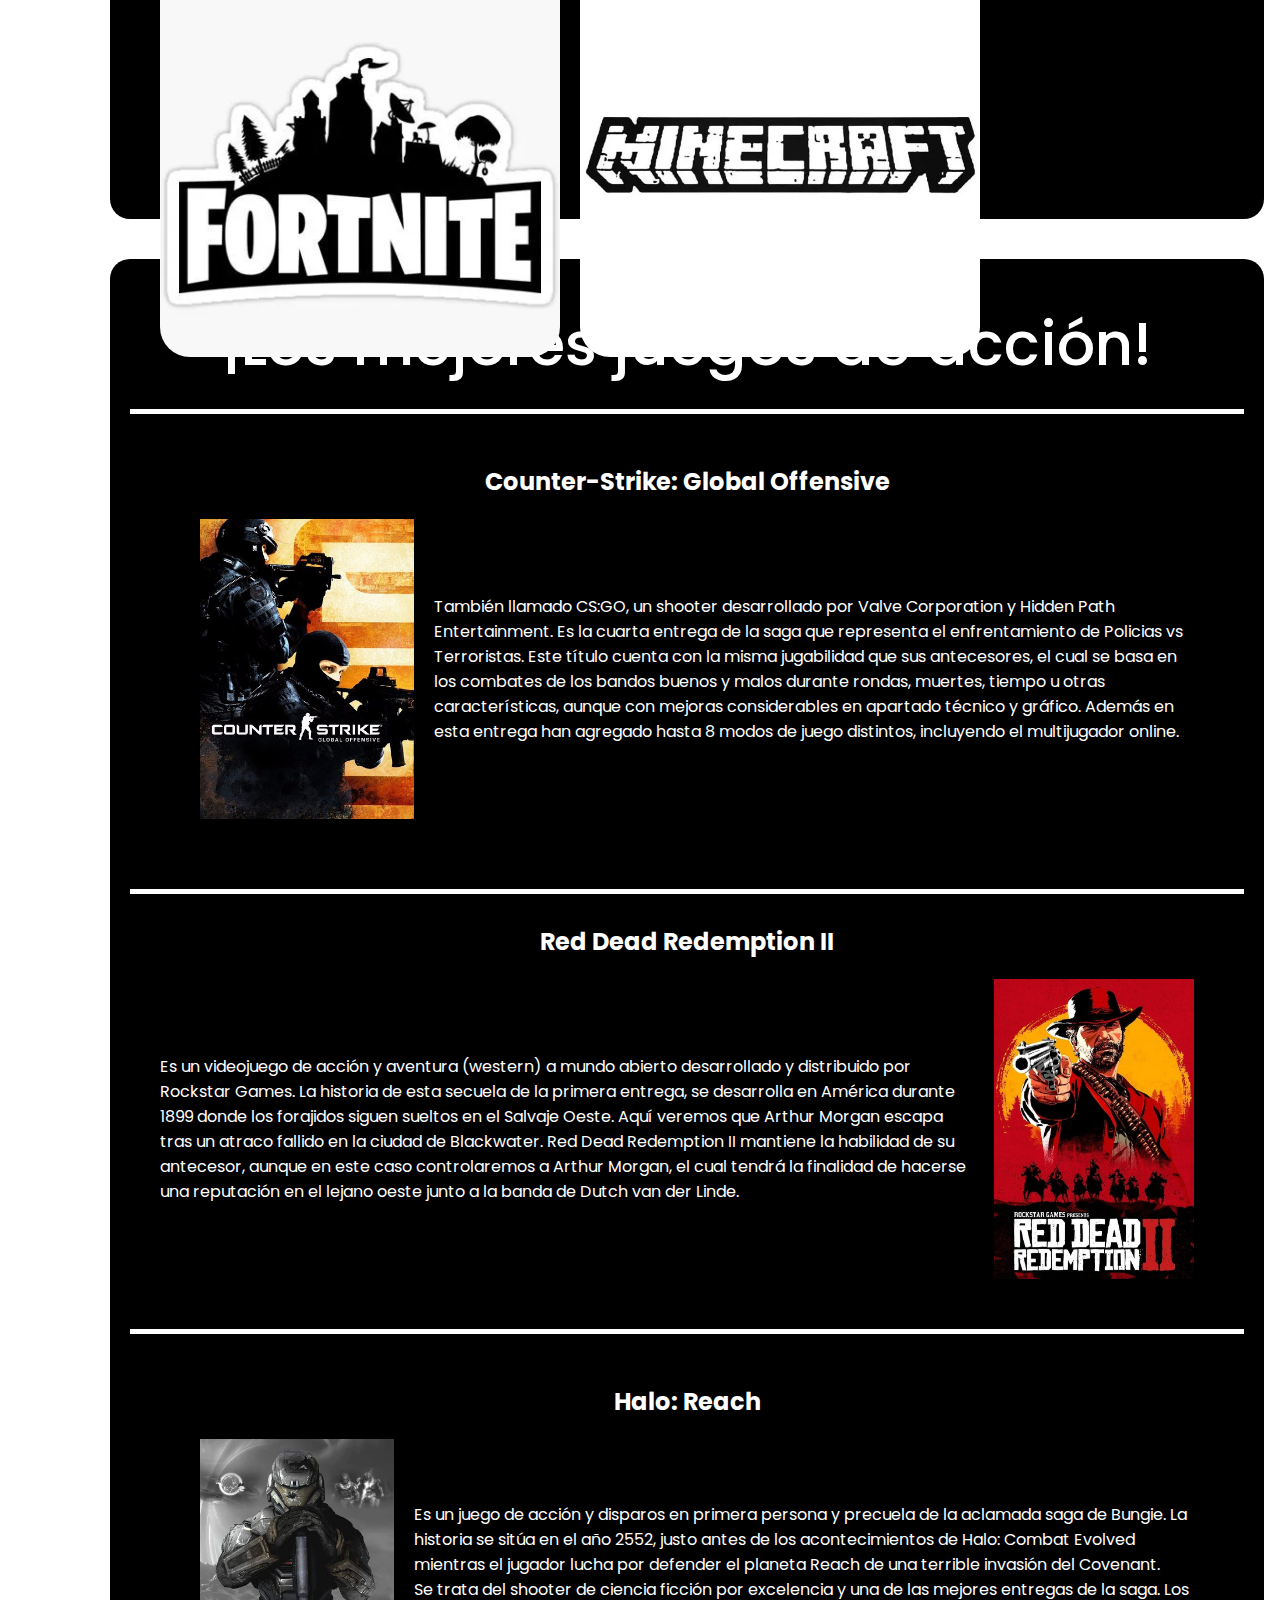
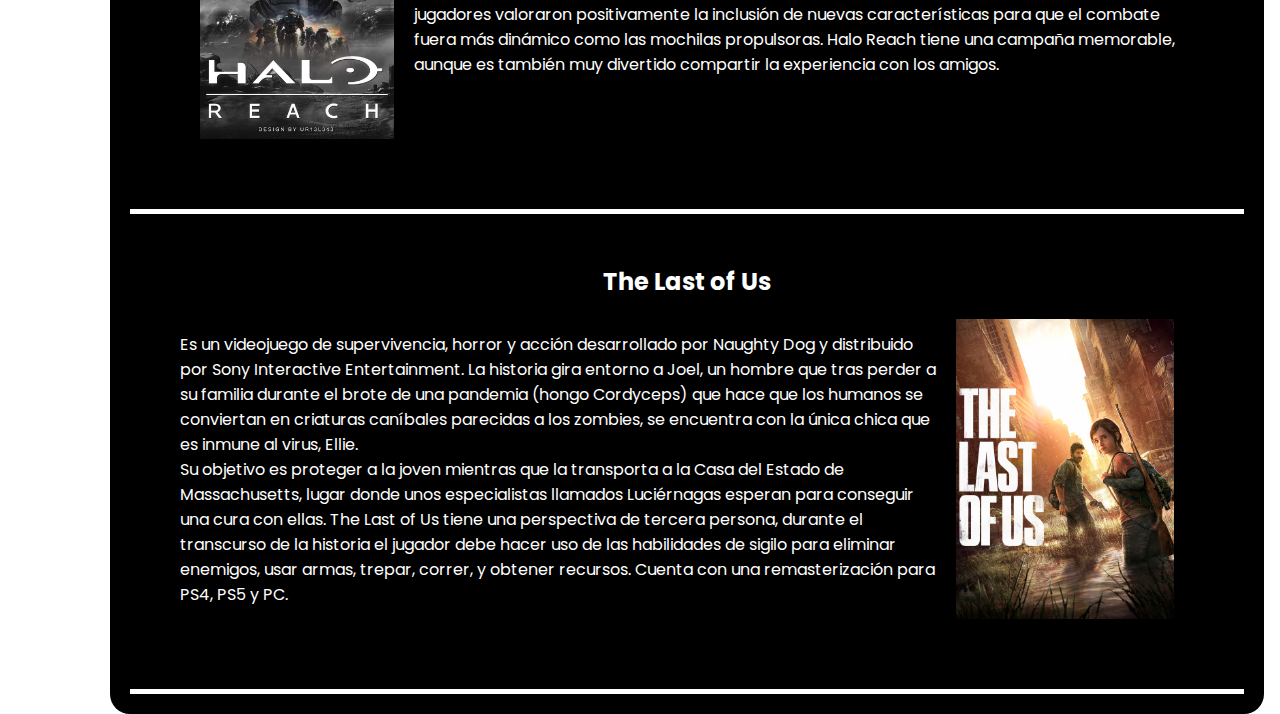
==== commit 4a320322: "uwu" ====
--- a/Menú y Submenús desplegable de la barra lateral  Kenyo León/index.html
+++ b/Menú y Submenús desplegable de la barra lateral  Kenyo León/index.html
@@ -414,7 +414,7 @@
         <div class="accion-juegos n1" style="padding: 50px;">
           <h2 style="display: flex;justify-content: center;">Counter-Strike: Global Offensive</h2>
           <div class="juegos-contenido derecho">
-            <img src="./image/Rooftop Rumble (Gone Wrong_..) _ Resident Evil 3_ Raccoon City Remake _ Episode 2" alt="" style=" width:150px; height:200px; margin: 20px;">
+            <img src="./image/Rooftop Rumble (Gone Wrong_..) _ Resident Evil 3_ Raccoon City Remake _ Episode 2" alt="" style=" width:250px; height:300px; margin: 20px;">
             <p class="descripcion" style="color: white;">
               También llamado CS:GO, un shooter desarrollado por Valve Corporation y Hidden Path Entertainment. Es la cuarta entrega de la saga que representa el enfrentamiento de Policias vs Terroristas. Este título cuenta con la misma jugabilidad que sus antecesores, el cual se basa en los combates de los bandos buenos y malos durante rondas, muertes, tiempo u otras características, aunque con mejoras considerables en apartado técnico y gráfico. Además en esta entrega han agregado hasta 8 modos de juego distintos, incluyendo el multijugador online.
             </p>
@@ -424,7 +424,7 @@
           padding: 30px;">
           <h2 style="display: flex;justify-content: center;">Red Dead Redemption II</h2>
           <div class="juegos-contenido reverse">
-            <img src="./image/Mercari_ Your Marketplace.webp" alt="" style=" width:150px; height:200px; margin: 20px;">
+            <img src="./image/fad38644-268a-42a1-ae57-2d24edd77427.jpeg" alt="" style=" width:250px; height:300px; margin: 20px;">
             <p class="descripcion">
               Es un videojuego de acción y aventura (western) a mundo abierto desarrollado y distribuido por Rockstar Games. La historia de esta secuela de la primera entrega, se desarrolla en América durante 1899 donde los forajidos siguen sueltos en el Salvaje Oeste. Aquí veremos que Arthur Morgan escapa tras un atraco fallido en la ciudad de Blackwater. Red Dead Redemption II mantiene la habilidad de su antecesor, aunque en este caso controlaremos a Arthur Morgan, el cual tendrá la finalidad de hacerse una reputación en el lejano oeste junto a la banda de Dutch van der Linde.
             </p>
@@ -434,7 +434,7 @@
         padding: 50px;">
           <h2 style="display: flex;justify-content: center;">Halo: Reach</h2>
           <div class="juegos-contenido derecho">
-            <img src="" alt="">
+            <img src="./image/descarga.jpeg" alt=""  style=" width:250px; height:300px; margin: 20px;">
             <p class="descripcion">Es un juego de acción y disparos en primera persona y precuela de la aclamada saga de Bungie. La historia se sitúa en el año 2552, justo antes de los acontecimientos de Halo: Combat Evolved mientras el jugador lucha por defender el planeta Reach de una terrible invasión del Covenant. <br>
               Se trata del shooter de ciencia ficción por excelencia y una de las mejores entregas de la saga. Los jugadores valoraron positivamente la inclusión de nuevas características para que el combate fuera más dinámico como las mochilas propulsoras. Halo Reach tiene una campaña memorable, aunque es también muy divertido compartir la experiencia con los amigos.
             </p>
@@ -444,7 +444,7 @@
         padding: 50px;">
           <h2 style="display: flex;justify-content: center;">The Last of Us</h2>
           <div class="juegos-contenido reverse">
-            <img src="" alt="">
+            <img src="./image/The Last of Us, A Post-Apocalyptic Survival Game by Naughty Dog.jpeg" alt="" style=" width:250px; height:300px; margin: 20px;">
             <p class="descripcion">
               Es un videojuego de supervivencia, horror y acción desarrollado por Naughty Dog y distribuido por Sony Interactive Entertainment. La historia gira entorno a Joel, un hombre que tras perder a su familia durante el brote de una pandemia (hongo Cordyceps) que hace que los humanos se conviertan en criaturas caníbales parecidas a los zombies, se encuentra con la única chica que es inmune al virus, Ellie. <br> Su objetivo es proteger a la joven mientras que la transporta a la Casa del Estado de Massachusetts, lugar donde unos especialistas llamados Luciérnagas esperan para conseguir una cura con ellas. The Last of Us tiene una perspectiva de tercera persona, durante el transcurso de la historia el jugador debe hacer uso de las habilidades de sigilo para eliminar enemigos, usar armas, trepar, correr, y obtener recursos. Cuenta con una remasterización para PS4, PS5 y PC.
             </p>
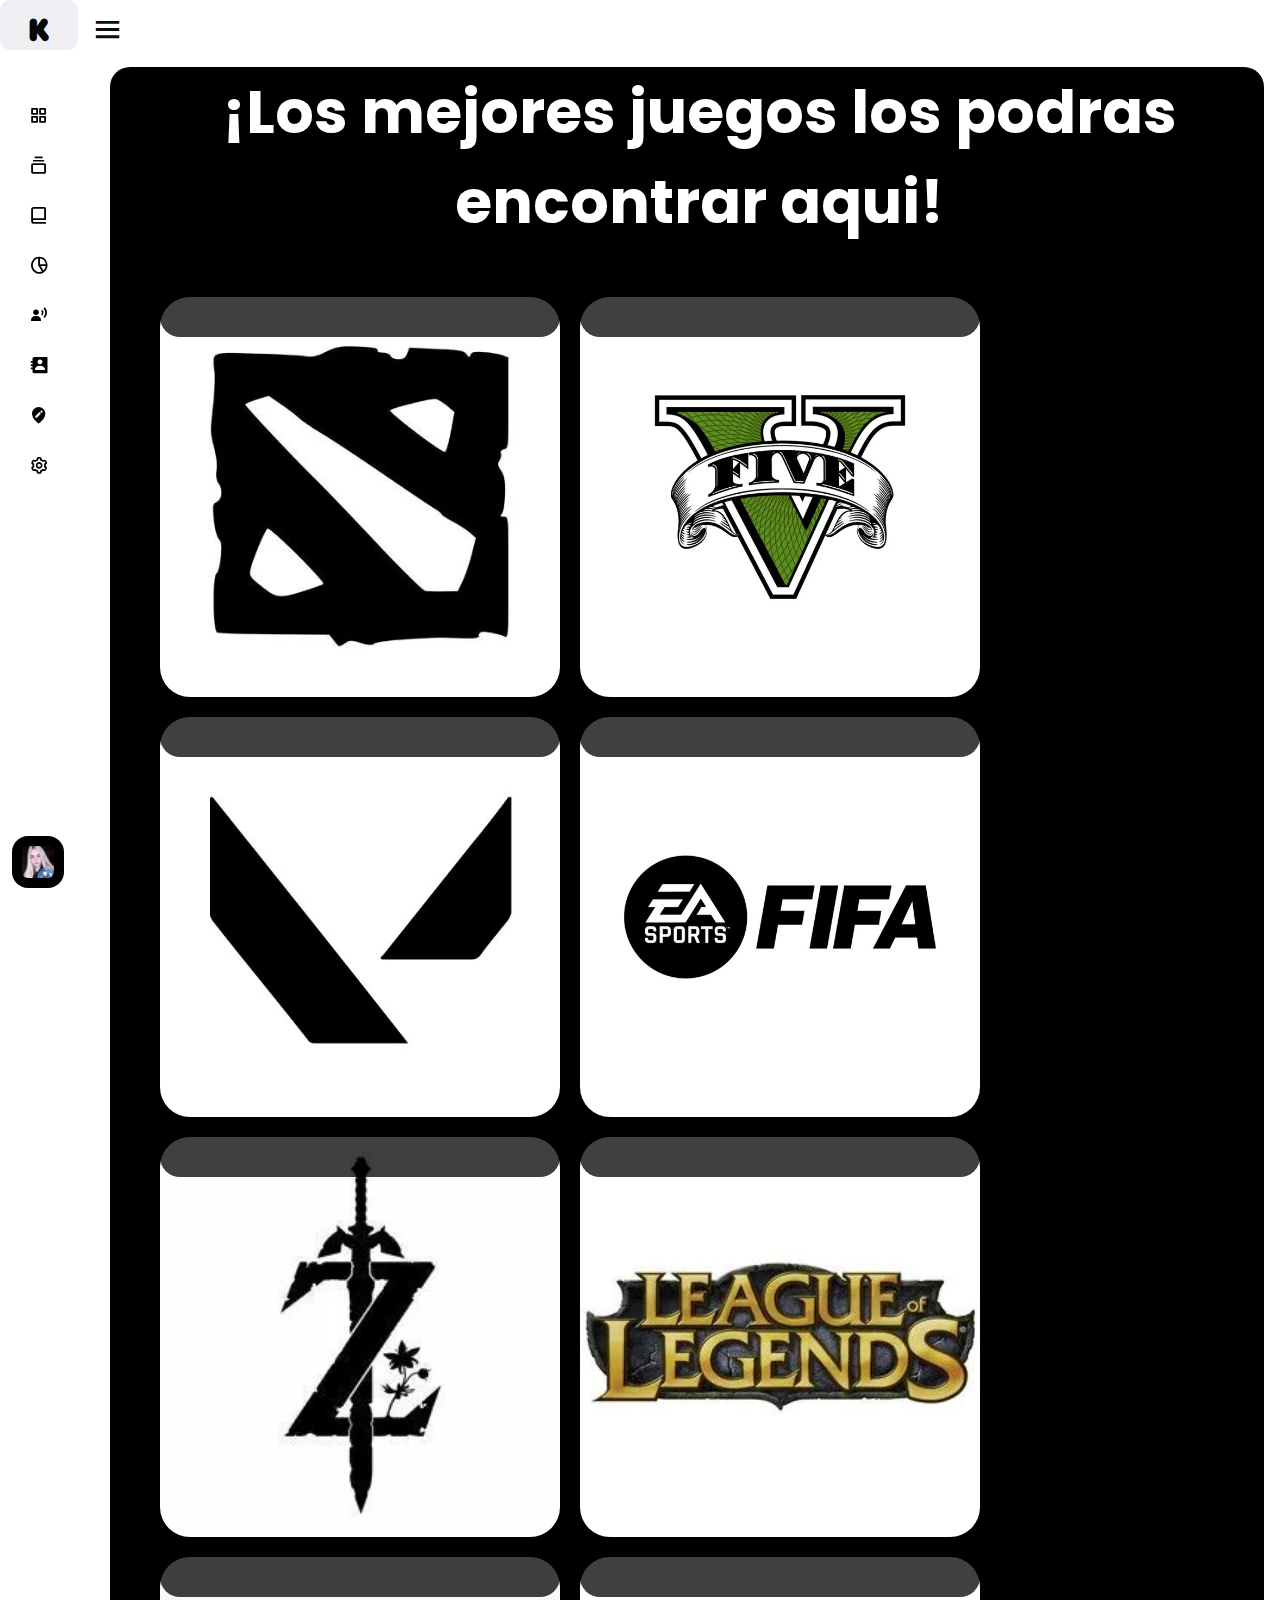
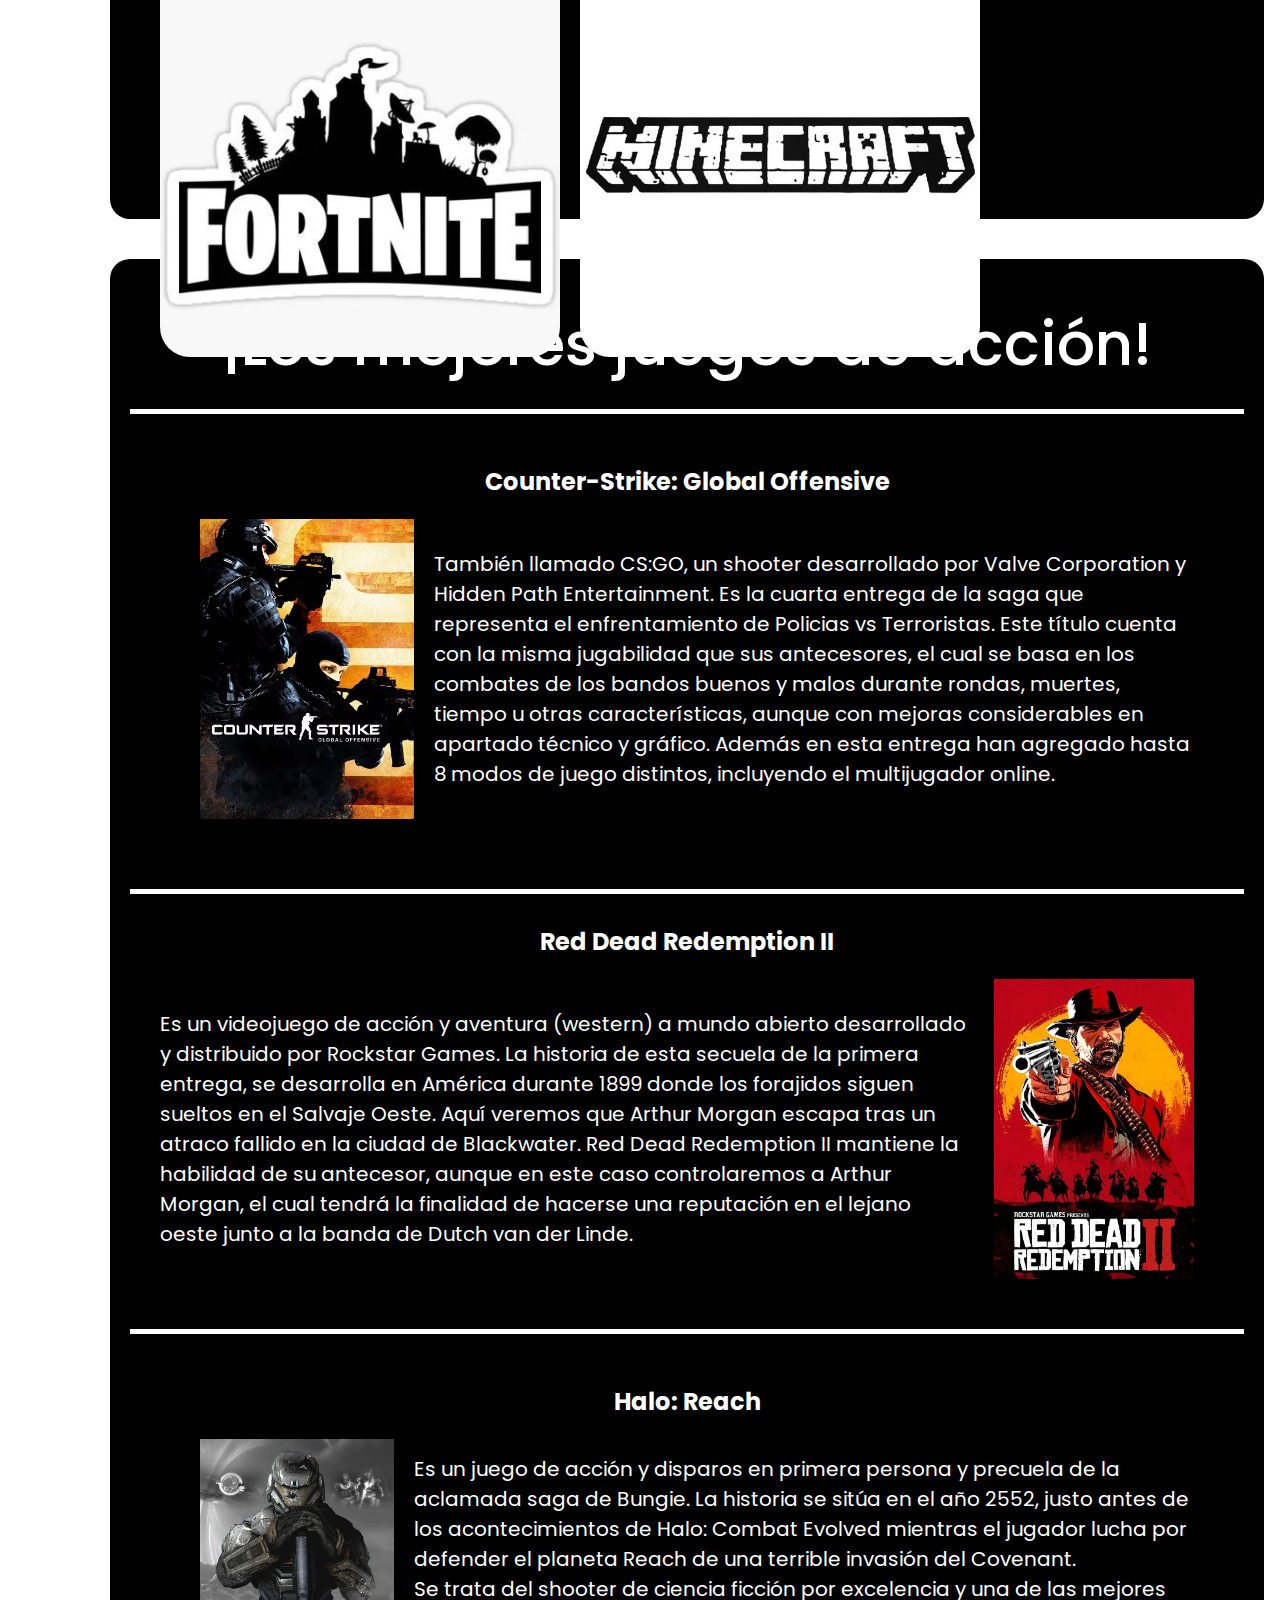
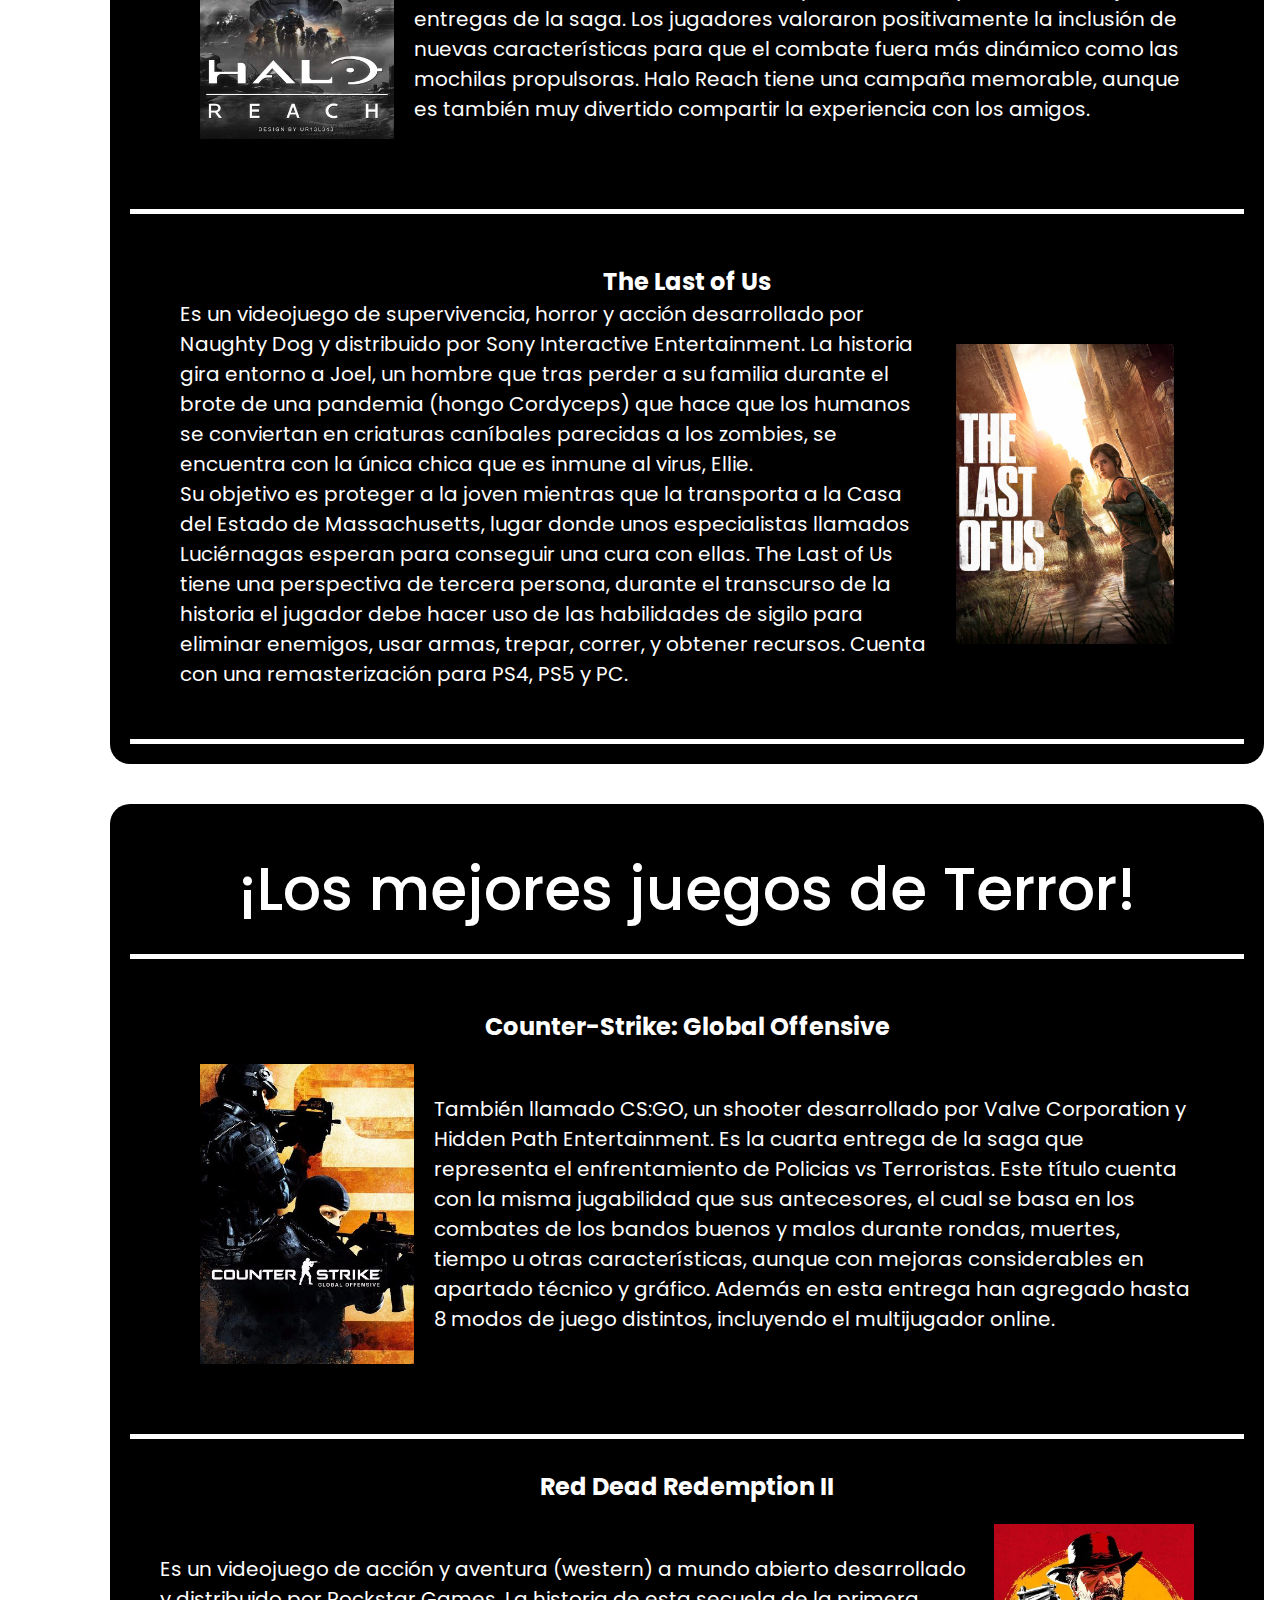
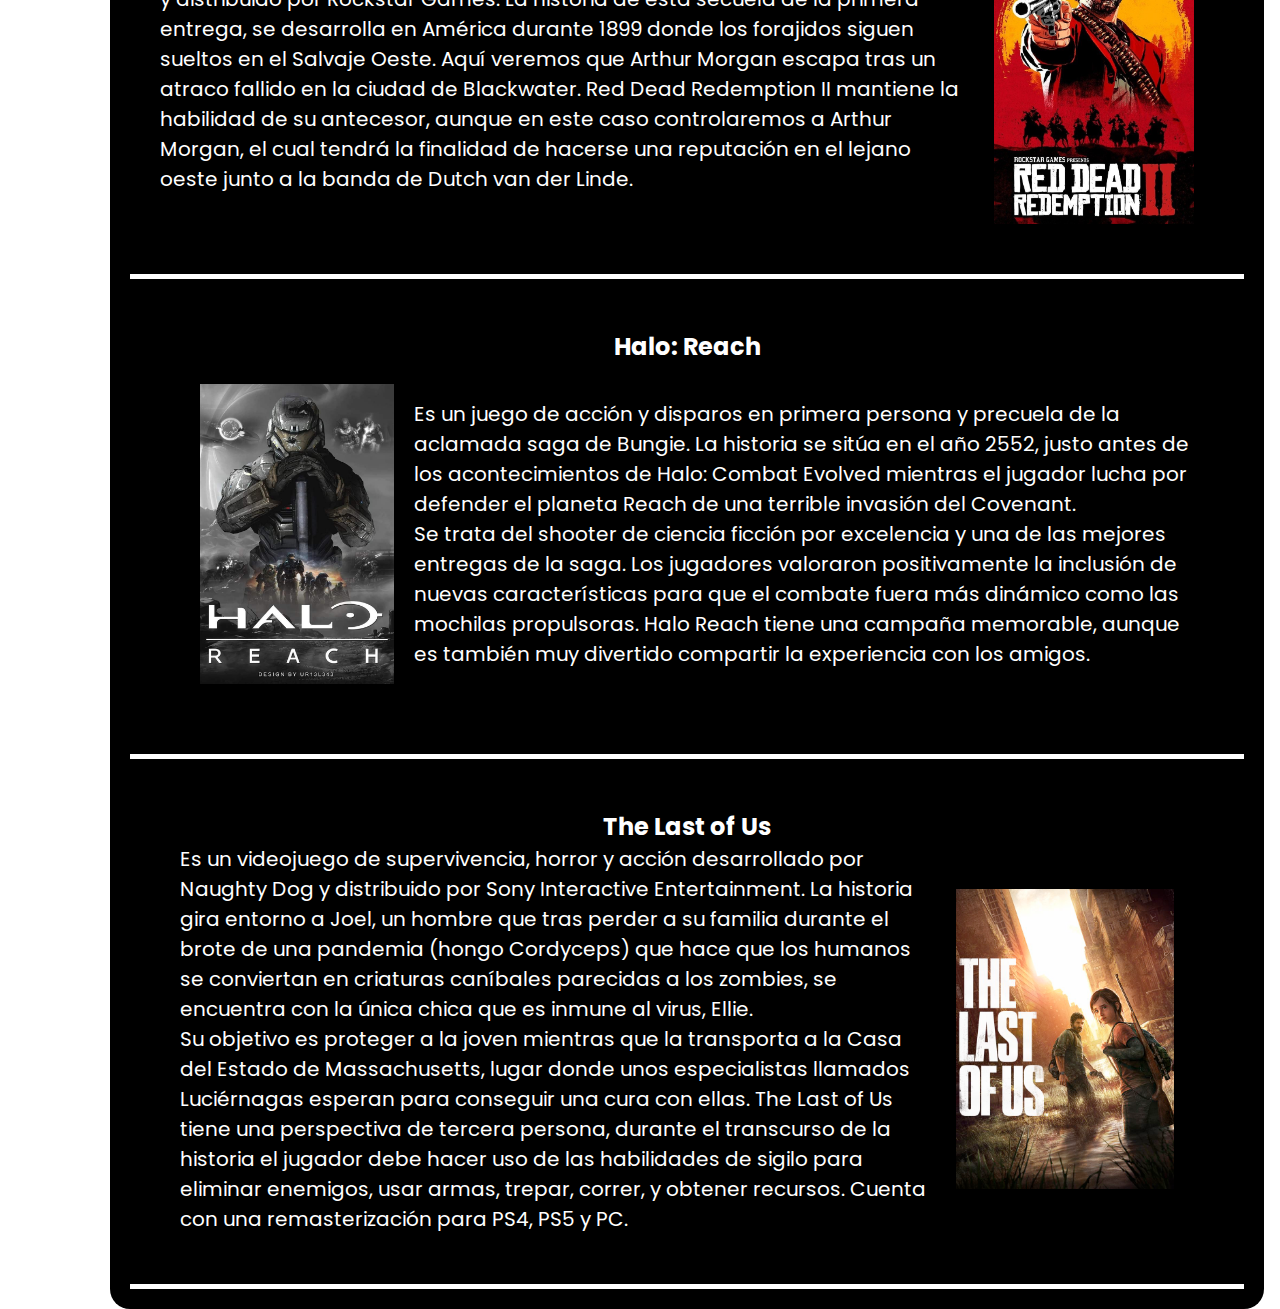
==== commit 21f9fade: "barra" ====
--- a/Menú y Submenús desplegable de la barra lateral  Kenyo León/index.html
+++ b/Menú y Submenús desplegable de la barra lateral  Kenyo León/index.html
@@ -27,79 +27,79 @@
         <div class="iocn-link">
           <a href="#accion">
             <i class='bx bx-collection' ></i>
-            <span class="link_name">Categoría</span>
+            <span class="link_name">Acción</span>
           </a>
-          <i class='bx bxs-chevron-down arrow' ></i>
-        </div>
-        <ul class="sub-menu">
+          <!-- <i class='bx bxs-chevron-down arrow' ></i> -->
+        </div>
+        <!-- <ul class="sub-menu">
           <li><a class="link_name" href="#">Categoría</a></li>
           <li><a href="#">Sub Menú 1</a></li>
-        </ul>
+        </ul> -->
       </li>
       <li>
         <div class="iocn-link">
-          <a href="#">
+          <a href="#terror">
             <i class='bx bx-book-alt' ></i>
-            <span class="link_name">Productos</span>
+            <span class="link_name">Terror</span>
           </a>
-          <i class='bx bxs-chevron-down arrow' ></i>
-        </div>
-        <ul class="sub-menu">
+<!--           <i class='bx bxs-chevron-down arrow' ></i>
+-->        </div>
+        <!-- <ul class="sub-menu">
           <li><a class="link_name" href="#">Productos</a></li>
           <li><a href="#">Sub Menú 1</a></li>
           <li><a href="#">Sub Menú 2</a></li>
-        </ul>
+        </ul> -->
       </li>
       <li>
         <a href="#">
           <i class='bx bx-pie-chart-alt-2' ></i>
-          <span class="link_name">Reportes</span>
+          <span class="link_name">Suspenso</span>
         </a>
-        <ul class="sub-menu blank">
+        <!-- <ul class="sub-menu blank">
           <li><a class="link_name" href="#">Reportes</a></li>
-        </ul>
+        </ul> -->
       </li>
       <li>
         <div class="iocn-link">
           <a href="#">
             <i class='bx bxs-user-voice'></i>
-            <span class="link_name">Clientes</span>
+            <span class="link_name">Aventura</span>
           </a>
-          <i class='bx bxs-chevron-down arrow' ></i>
-        </div>
-        <ul class="sub-menu">
+          <!-- <i class='bx bxs-chevron-down arrow' ></i> -->
+        </div>
+        <!-- <ul class="sub-menu">
           <li><a class="link_name" href="#">Clientes</a></li>
           <li><a href="#">Sub Menú 1</a></li>
           <li><a href="#">Sub Menú 2</a></li>
           <li><a href="#">Sub Menú 3</a></li>
-        </ul>
+        </ul> -->
       </li>
       <li>
         <a href="#">
           <i class='bx bxs-contact' ></i>
-          <span class="link_name">Contactos</span>
+          <span class="link_name">Carreras</span>
         </a>
-        <ul class="sub-menu blank">
+        <!-- <ul class="sub-menu blank">
           <li><a class="link_name" href="#">Contactos</a></li>
-        </ul>
+        </ul> -->
       </li>
       <li>
         <a href="#">
           <i class='bx bxs-edit-location'></i>
-          <span class="link_name">Sedes</span>
+          <span class="link_name">Indie</span>
         </a>
-        <ul class="sub-menu blank">
+        <!-- <ul class="sub-menu blank">
           <li><a class="link_name" href="#">Sedes</a></li>
-        </ul>
+        </ul> -->
       </li>
       <li>
         <a href="#">
           <i class='bx bx-cog' ></i>
-          <span class="link_name">Configuración</span>
+          <span class="link_name">Deportes</span>
         </a>
-        <ul class="sub-menu blank">
+        <!-- <ul class="sub-menu blank">
           <li><a class="link_name" href="#">Configuración</a></li>
-        </ul>
+        </ul> -->
       </li>
       <li>
     <div class="profile-details">
@@ -415,7 +415,7 @@
           <h2 style="display: flex;justify-content: center;">Counter-Strike: Global Offensive</h2>
           <div class="juegos-contenido derecho">
             <img src="./image/Rooftop Rumble (Gone Wrong_..) _ Resident Evil 3_ Raccoon City Remake _ Episode 2" alt="" style=" width:250px; height:300px; margin: 20px;">
-            <p class="descripcion" style="color: white;">
+            <p class="descripcion" style="color: white; font-size: 20px; width: 100%;height: auto;">
               También llamado CS:GO, un shooter desarrollado por Valve Corporation y Hidden Path Entertainment. Es la cuarta entrega de la saga que representa el enfrentamiento de Policias vs Terroristas. Este título cuenta con la misma jugabilidad que sus antecesores, el cual se basa en los combates de los bandos buenos y malos durante rondas, muertes, tiempo u otras características, aunque con mejoras considerables en apartado técnico y gráfico. Además en esta entrega han agregado hasta 8 modos de juego distintos, incluyendo el multijugador online.
             </p>
           </div>
@@ -425,7 +425,7 @@
           <h2 style="display: flex;justify-content: center;">Red Dead Redemption II</h2>
           <div class="juegos-contenido reverse">
             <img src="./image/fad38644-268a-42a1-ae57-2d24edd77427.jpeg" alt="" style=" width:250px; height:300px; margin: 20px;">
-            <p class="descripcion">
+            <p class="descripcion" style="font-size: 20px; width: 100%;height: auto;">
               Es un videojuego de acción y aventura (western) a mundo abierto desarrollado y distribuido por Rockstar Games. La historia de esta secuela de la primera entrega, se desarrolla en América durante 1899 donde los forajidos siguen sueltos en el Salvaje Oeste. Aquí veremos que Arthur Morgan escapa tras un atraco fallido en la ciudad de Blackwater. Red Dead Redemption II mantiene la habilidad de su antecesor, aunque en este caso controlaremos a Arthur Morgan, el cual tendrá la finalidad de hacerse una reputación en el lejano oeste junto a la banda de Dutch van der Linde.
             </p>
           </div>
@@ -435,7 +435,7 @@
           <h2 style="display: flex;justify-content: center;">Halo: Reach</h2>
           <div class="juegos-contenido derecho">
             <img src="./image/descarga.jpeg" alt=""  style=" width:250px; height:300px; margin: 20px;">
-            <p class="descripcion">Es un juego de acción y disparos en primera persona y precuela de la aclamada saga de Bungie. La historia se sitúa en el año 2552, justo antes de los acontecimientos de Halo: Combat Evolved mientras el jugador lucha por defender el planeta Reach de una terrible invasión del Covenant. <br>
+            <p class="descripcion" style="font-size: 20px; width: 100%;height: auto;">Es un juego de acción y disparos en primera persona y precuela de la aclamada saga de Bungie. La historia se sitúa en el año 2552, justo antes de los acontecimientos de Halo: Combat Evolved mientras el jugador lucha por defender el planeta Reach de una terrible invasión del Covenant. <br>
               Se trata del shooter de ciencia ficción por excelencia y una de las mejores entregas de la saga. Los jugadores valoraron positivamente la inclusión de nuevas características para que el combate fuera más dinámico como las mochilas propulsoras. Halo Reach tiene una campaña memorable, aunque es también muy divertido compartir la experiencia con los amigos.
             </p>
           </div>
@@ -445,7 +445,52 @@
           <h2 style="display: flex;justify-content: center;">The Last of Us</h2>
           <div class="juegos-contenido reverse">
             <img src="./image/The Last of Us, A Post-Apocalyptic Survival Game by Naughty Dog.jpeg" alt="" style=" width:250px; height:300px; margin: 20px;">
-            <p class="descripcion">
+            <p class="descripcion" style="font-size: 20px; width: 100%;height: auto;">
+              Es un videojuego de supervivencia, horror y acción desarrollado por Naughty Dog y distribuido por Sony Interactive Entertainment. La historia gira entorno a Joel, un hombre que tras perder a su familia durante el brote de una pandemia (hongo Cordyceps) que hace que los humanos se conviertan en criaturas caníbales parecidas a los zombies, se encuentra con la única chica que es inmune al virus, Ellie. <br> Su objetivo es proteger a la joven mientras que la transporta a la Casa del Estado de Massachusetts, lugar donde unos especialistas llamados Luciérnagas esperan para conseguir una cura con ellas. The Last of Us tiene una perspectiva de tercera persona, durante el transcurso de la historia el jugador debe hacer uso de las habilidades de sigilo para eliminar enemigos, usar armas, trepar, correr, y obtener recursos. Cuenta con una remasterización para PS4, PS5 y PC.
+            </p>
+          </div>
+        </div>
+      </div>
+    </div>
+
+    <div class="categoria-juegos" id="terror" style="height: auto; width: 98%; background-color: #000; margin: 20px; border-radius: 20px; padding: 20px; flex-wrap: wrap; display: flex; flex-direction: column;">
+      <h2 style="color: white; font-size: 60px; display: flex; justify-content: center;margin: 20px; flex-wrap: wrap; font-weight: 500;">¡Los mejores juegos de Terror!</h2> 
+      <div class="accion">
+        <div class="accion-juegos n1" style="padding: 50px;">
+          <h2 style="display: flex;justify-content: center;">Counter-Strike: Global Offensive</h2>
+          <div class="juegos-contenido derecho">
+            <img src="./image/Rooftop Rumble (Gone Wrong_..) _ Resident Evil 3_ Raccoon City Remake _ Episode 2" alt="" style=" width:250px; height:300px; margin: 20px;">
+            <p class="descripcion" style="color: white; font-size: 20px; width: 100%;height: auto;">
+              También llamado CS:GO, un shooter desarrollado por Valve Corporation y Hidden Path Entertainment. Es la cuarta entrega de la saga que representa el enfrentamiento de Policias vs Terroristas. Este título cuenta con la misma jugabilidad que sus antecesores, el cual se basa en los combates de los bandos buenos y malos durante rondas, muertes, tiempo u otras características, aunque con mejoras considerables en apartado técnico y gráfico. Además en esta entrega han agregado hasta 8 modos de juego distintos, incluyendo el multijugador online.
+            </p>
+          </div>
+        </div>
+        <div class="accion-juegos n2" style="border-top:5px solid white;
+          padding: 30px;">
+          <h2 style="display: flex;justify-content: center;">Red Dead Redemption II</h2>
+          <div class="juegos-contenido reverse">
+            <img src="./image/fad38644-268a-42a1-ae57-2d24edd77427.jpeg" alt="" style=" width:250px; height:300px; margin: 20px;">
+            <p class="descripcion" style="font-size: 20px; width: 100%;height: auto;">
+              Es un videojuego de acción y aventura (western) a mundo abierto desarrollado y distribuido por Rockstar Games. La historia de esta secuela de la primera entrega, se desarrolla en América durante 1899 donde los forajidos siguen sueltos en el Salvaje Oeste. Aquí veremos que Arthur Morgan escapa tras un atraco fallido en la ciudad de Blackwater. Red Dead Redemption II mantiene la habilidad de su antecesor, aunque en este caso controlaremos a Arthur Morgan, el cual tendrá la finalidad de hacerse una reputación en el lejano oeste junto a la banda de Dutch van der Linde.
+            </p>
+          </div>
+        </div>
+        <div class="accion-juegos n3" style="border-top:5px solid white;
+        padding: 50px;">
+          <h2 style="display: flex;justify-content: center;">Halo: Reach</h2>
+          <div class="juegos-contenido derecho">
+            <img src="./image/descarga.jpeg" alt=""  style=" width:250px; height:300px; margin: 20px;">
+            <p class="descripcion" style="font-size: 20px; width: 100%;height: auto;">Es un juego de acción y disparos en primera persona y precuela de la aclamada saga de Bungie. La historia se sitúa en el año 2552, justo antes de los acontecimientos de Halo: Combat Evolved mientras el jugador lucha por defender el planeta Reach de una terrible invasión del Covenant. <br>
+              Se trata del shooter de ciencia ficción por excelencia y una de las mejores entregas de la saga. Los jugadores valoraron positivamente la inclusión de nuevas características para que el combate fuera más dinámico como las mochilas propulsoras. Halo Reach tiene una campaña memorable, aunque es también muy divertido compartir la experiencia con los amigos.
+            </p>
+          </div>
+        </div>
+        <div class="accion-juegos n4" style="border-top:5px solid white;
+        padding: 50px;">
+          <h2 style="display: flex;justify-content: center;">The Last of Us</h2>
+          <div class="juegos-contenido reverse">
+            <img src="./image/The Last of Us, A Post-Apocalyptic Survival Game by Naughty Dog.jpeg" alt="" style=" width:250px; height:300px; margin: 20px;">
+            <p class="descripcion" style="font-size: 20px; width: 100%;height: auto;">
               Es un videojuego de supervivencia, horror y acción desarrollado por Naughty Dog y distribuido por Sony Interactive Entertainment. La historia gira entorno a Joel, un hombre que tras perder a su familia durante el brote de una pandemia (hongo Cordyceps) que hace que los humanos se conviertan en criaturas caníbales parecidas a los zombies, se encuentra con la única chica que es inmune al virus, Ellie. <br> Su objetivo es proteger a la joven mientras que la transporta a la Casa del Estado de Massachusetts, lugar donde unos especialistas llamados Luciérnagas esperan para conseguir una cura con ellas. The Last of Us tiene una perspectiva de tercera persona, durante el transcurso de la historia el jugador debe hacer uso de las habilidades de sigilo para eliminar enemigos, usar armas, trepar, correr, y obtener recursos. Cuenta con una remasterización para PS4, PS5 y PC.
             </p>
           </div>
--- a/Menú y Submenús desplegable de la barra lateral  Kenyo León/style.css
+++ b/Menú y Submenús desplegable de la barra lateral  Kenyo León/style.css
@@ -449,4 +449,5 @@
   .home-content{
     display: none;
   }
+  
 }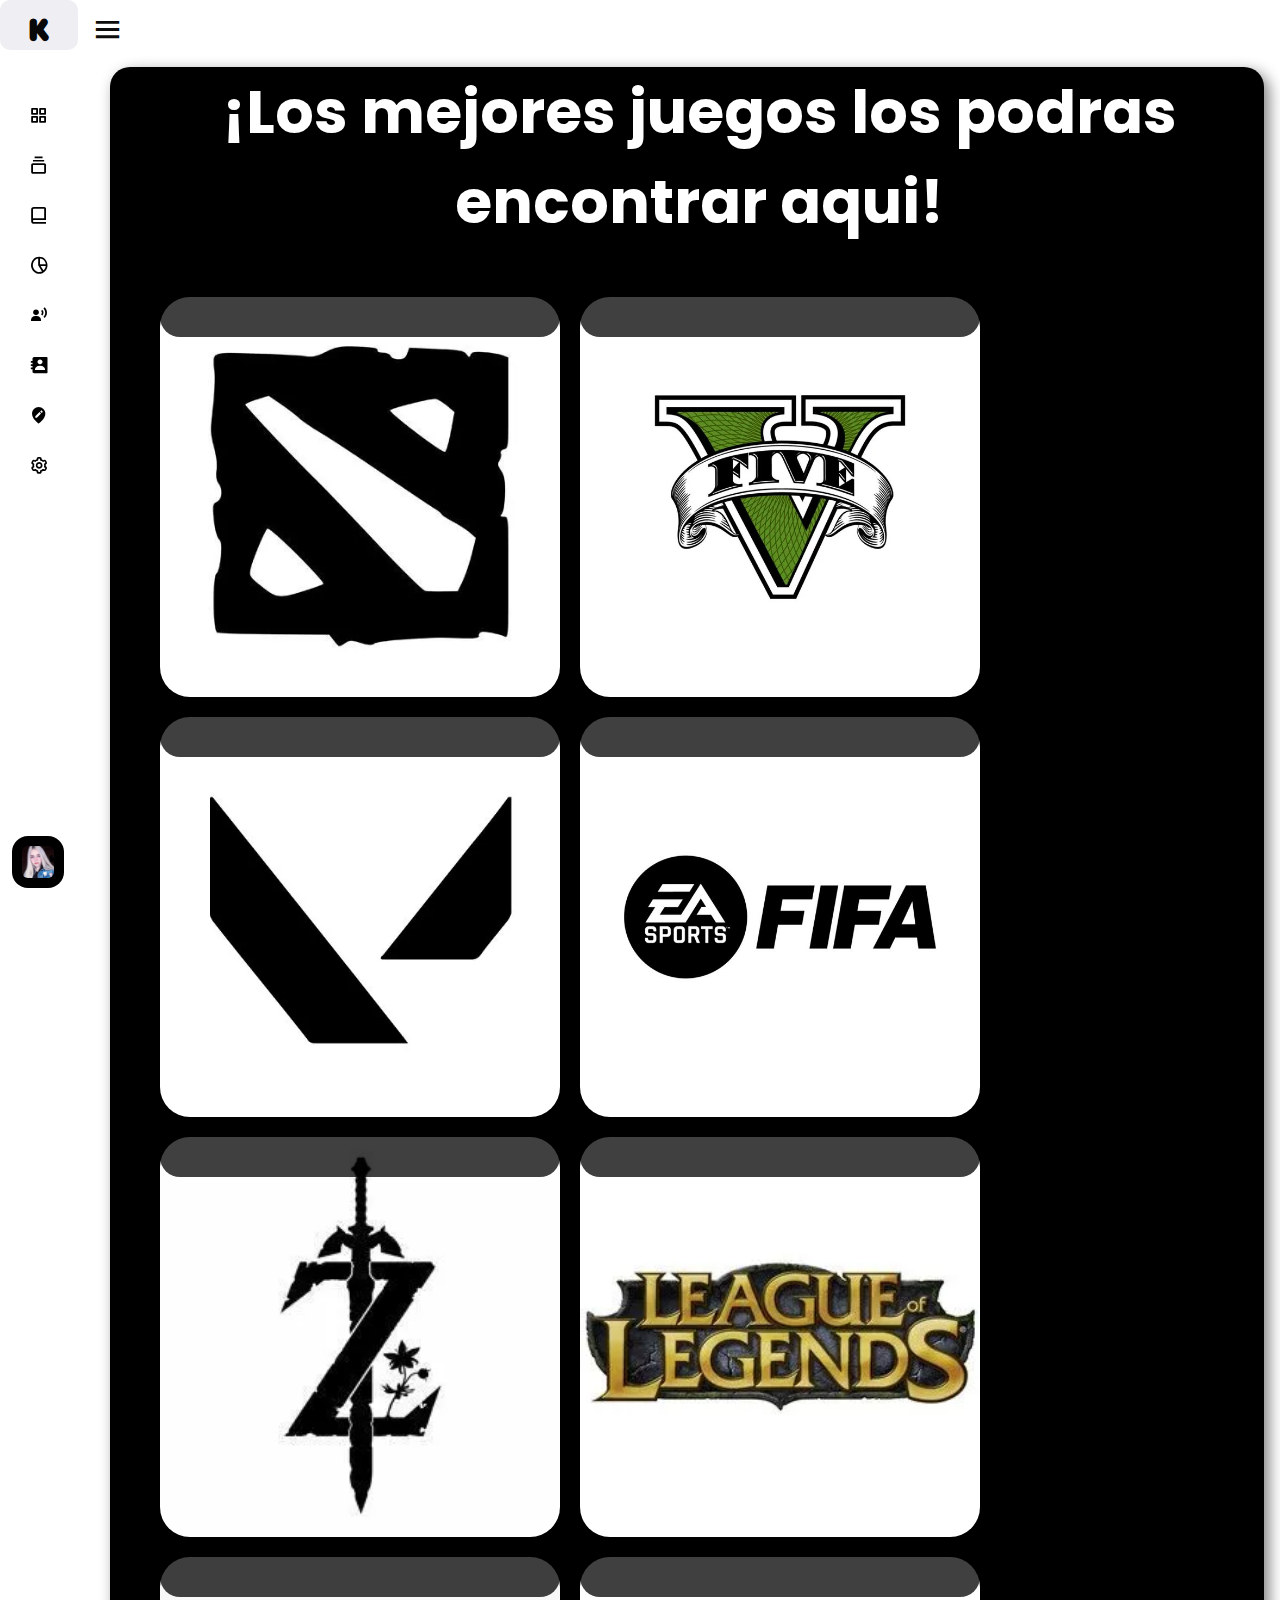
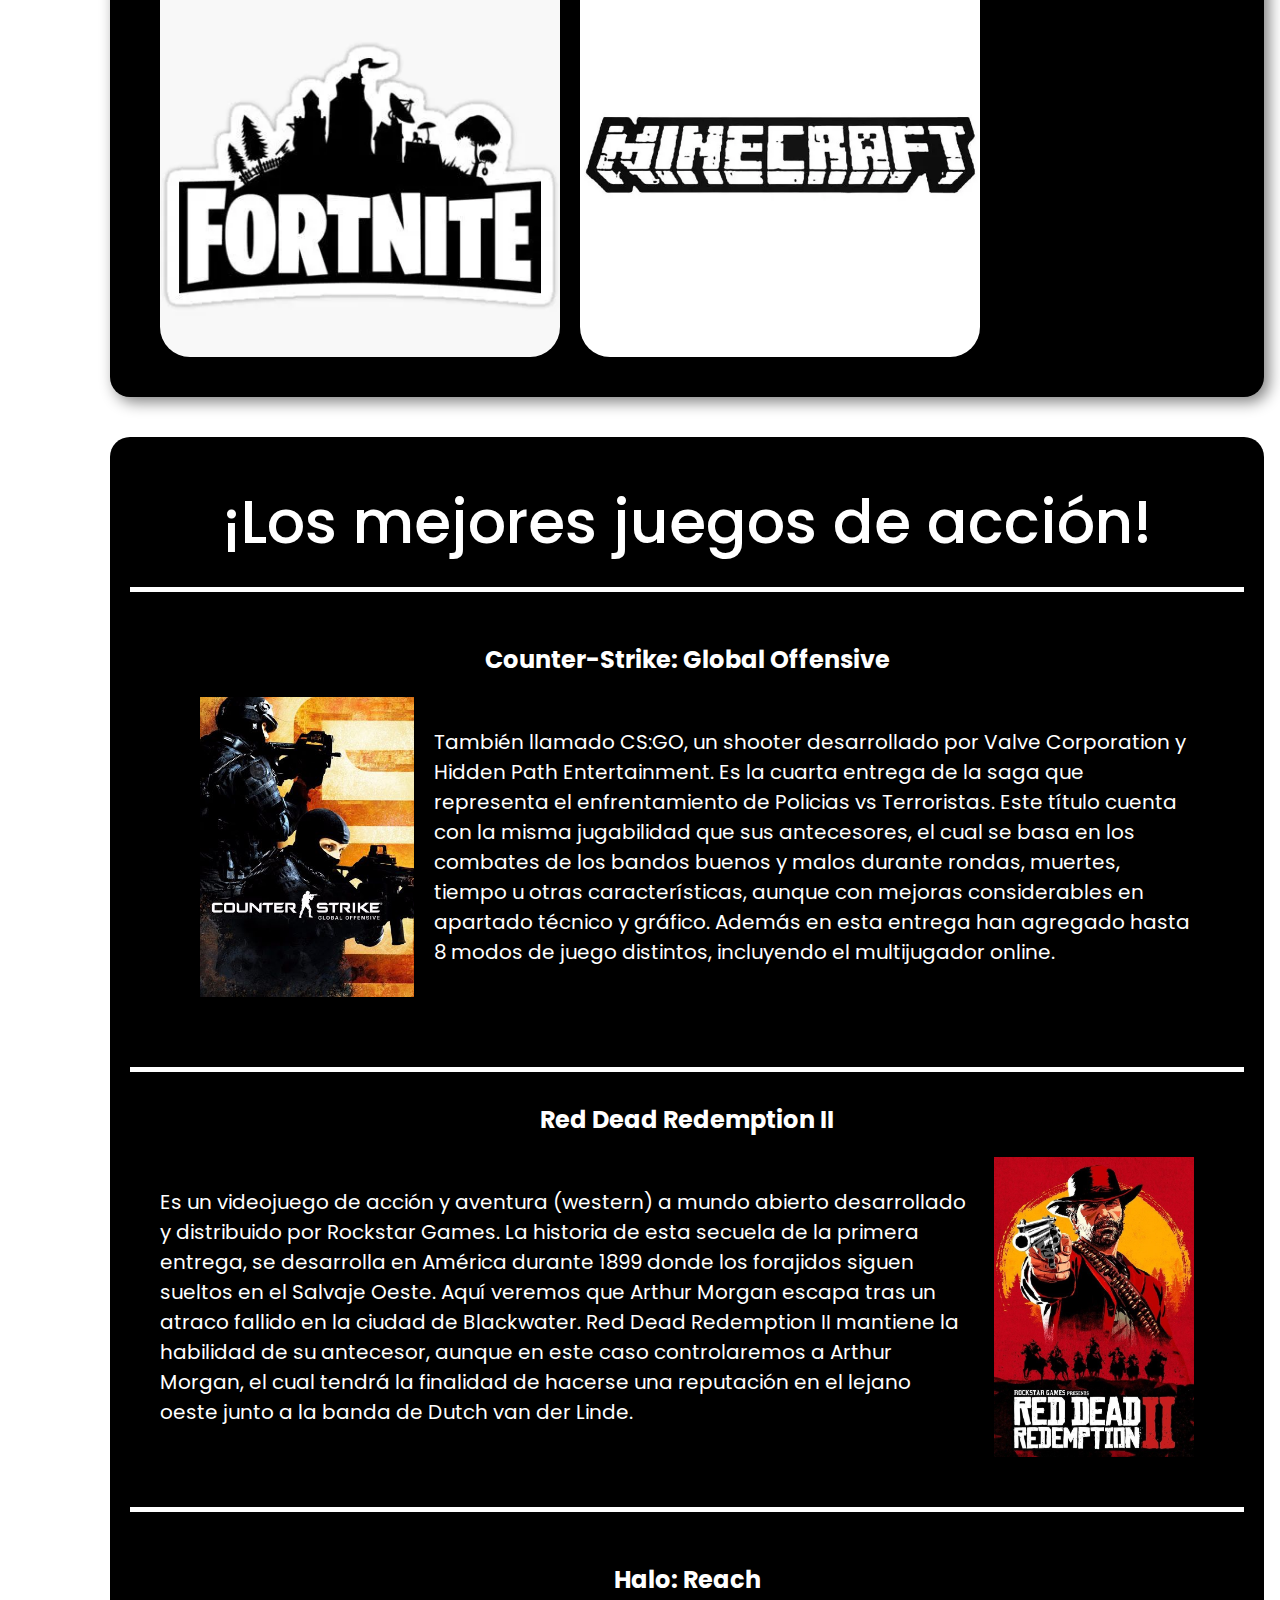
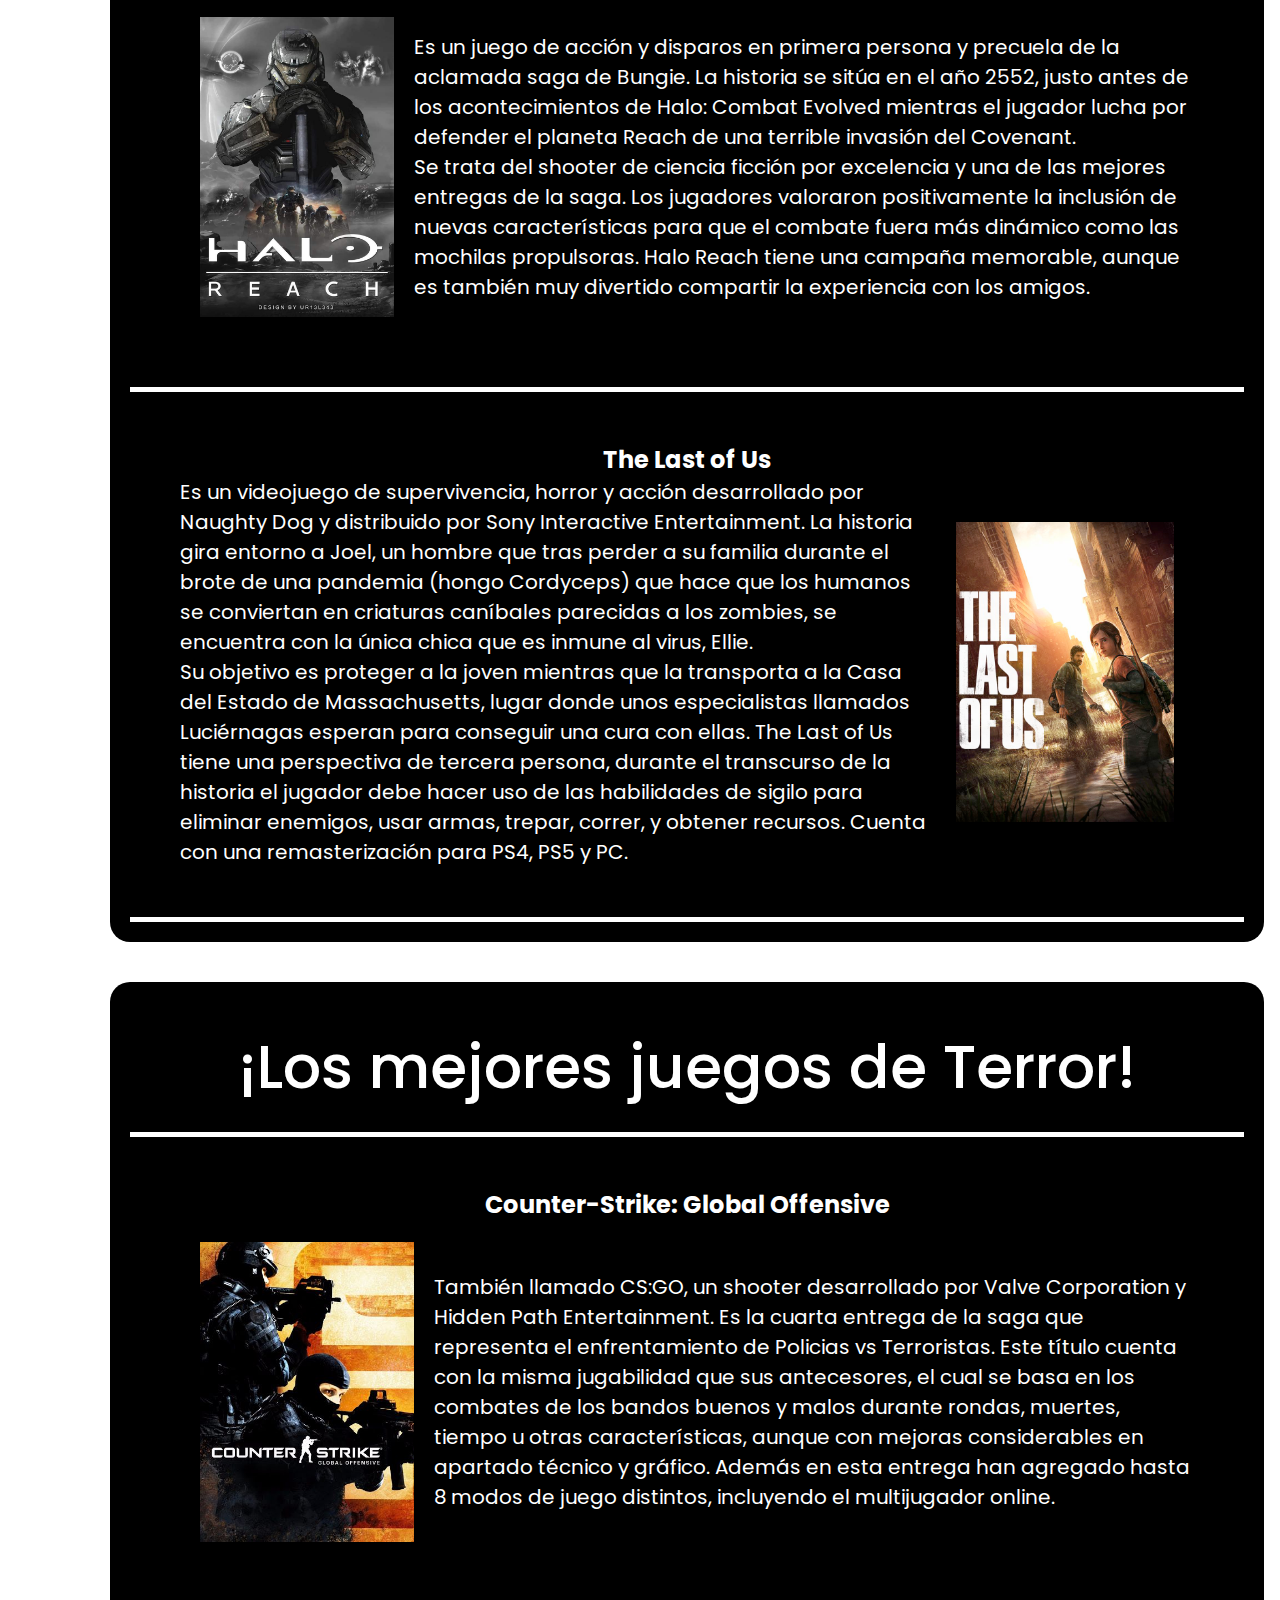
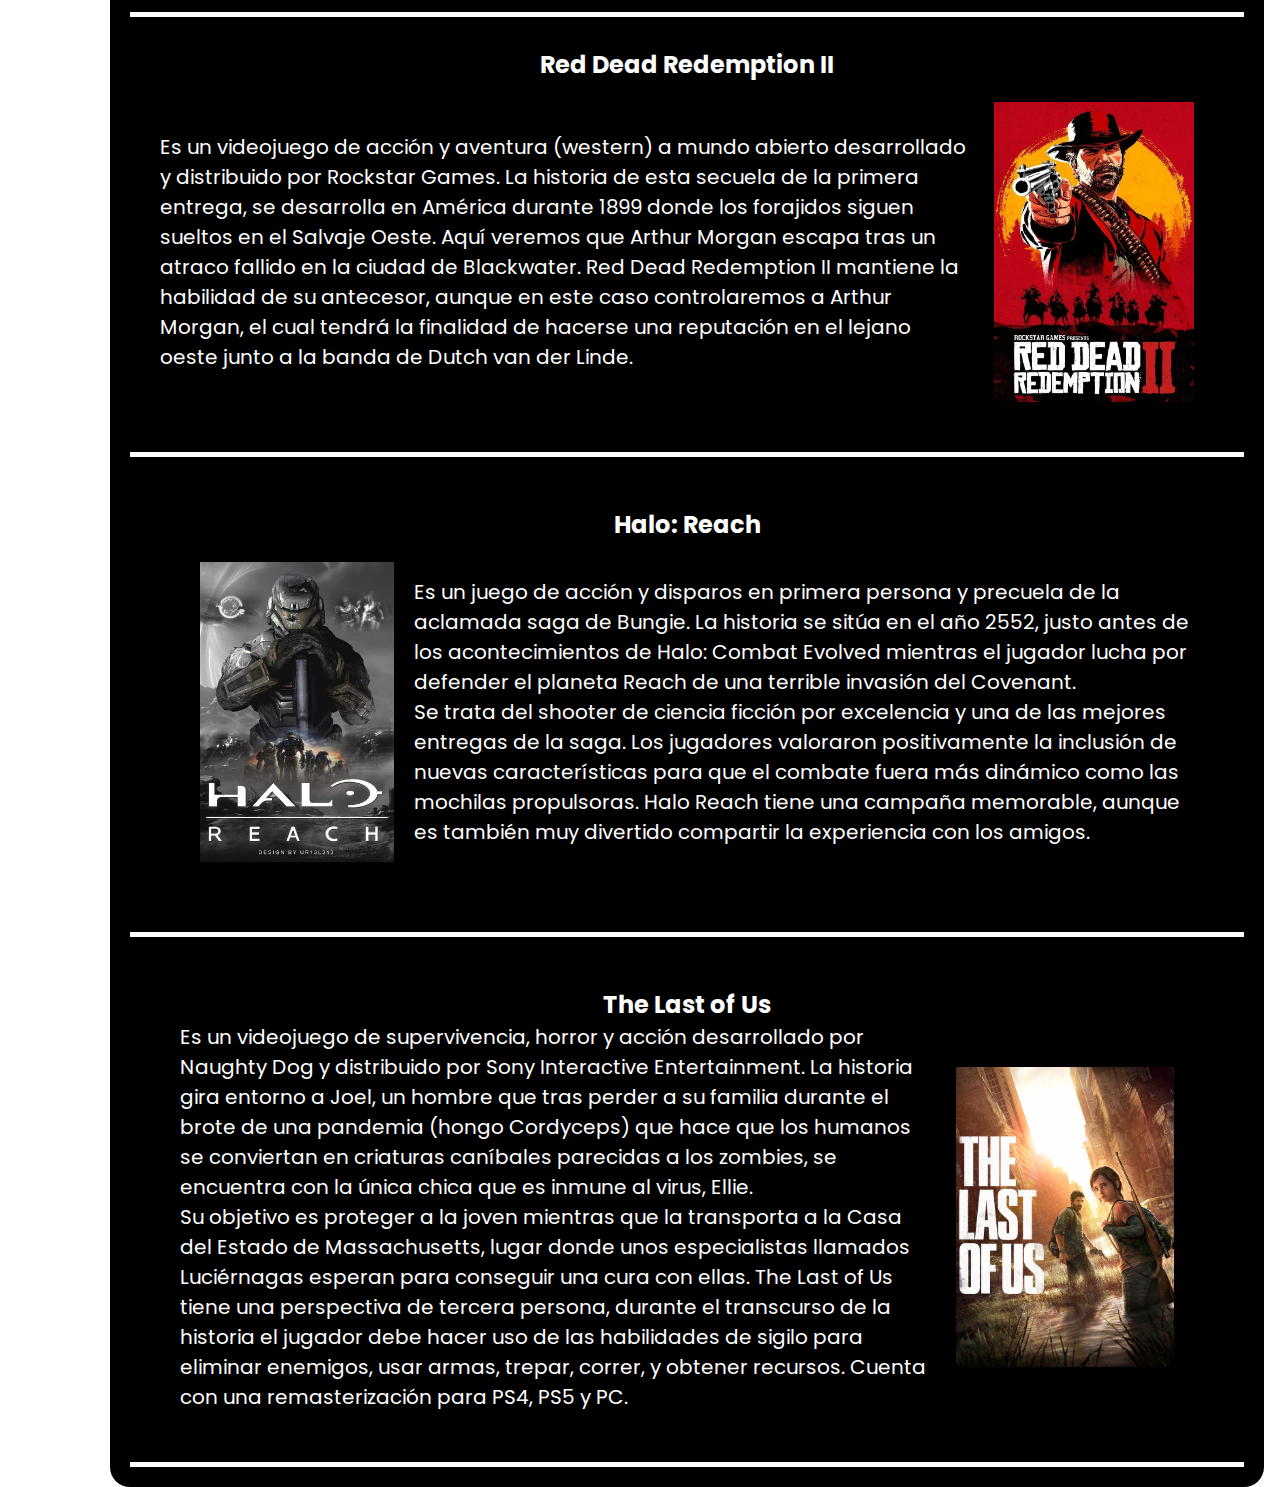
==== commit 8752f9b5: "ya?" ====
--- a/Menú y Submenús desplegable de la barra lateral  Kenyo León/index.html
+++ b/Menú y Submenús desplegable de la barra lateral  Kenyo León/index.html
@@ -90,7 +90,8 @@
         </a>
         <!-- <ul class="sub-menu blank">
           <li><a class="link_name" href="#">Sedes</a></li>
-        </ul> -->
+        </ul> --> 
+
       </li>
       <li>
         <a href="#">
@@ -120,7 +121,7 @@
       <i class='bx bx-menu' ></i>
       <!-- <span class="text">Barra lateral desplegable</span> -->
     </div>
-    <div style="height: 200%; width: 98%; background-color: #000; margin: 20px; border-radius: 20px;">
+    <div style="height: auto; width: 98%; background-color: #000; margin: 20px; border-radius: 20px; box-shadow: 5px 5px 15px grey;">
       <h2 style="color: white; font-size: 60px; display: flex; justify-content: center;margin: 0px; flex-wrap: wrap; text-align: center; margin-left: 25px;">¡Los mejores juegos los podras encontrar aqui!</h2>
 
 
--- a/Menú y Submenús desplegable de la barra lateral  Kenyo León/style.css
+++ b/Menú y Submenús desplegable de la barra lateral  Kenyo León/style.css
@@ -299,6 +299,7 @@
   flex-wrap: wrap;
   padding: 20px;
   padding-bottom: 50px;
+  border-radius: 20px;
 }
 
 .container-cartas{
@@ -306,6 +307,7 @@
   height: 400px;
   position: relative;
   margin: 10px;
+  
 }
 
 .carta{
